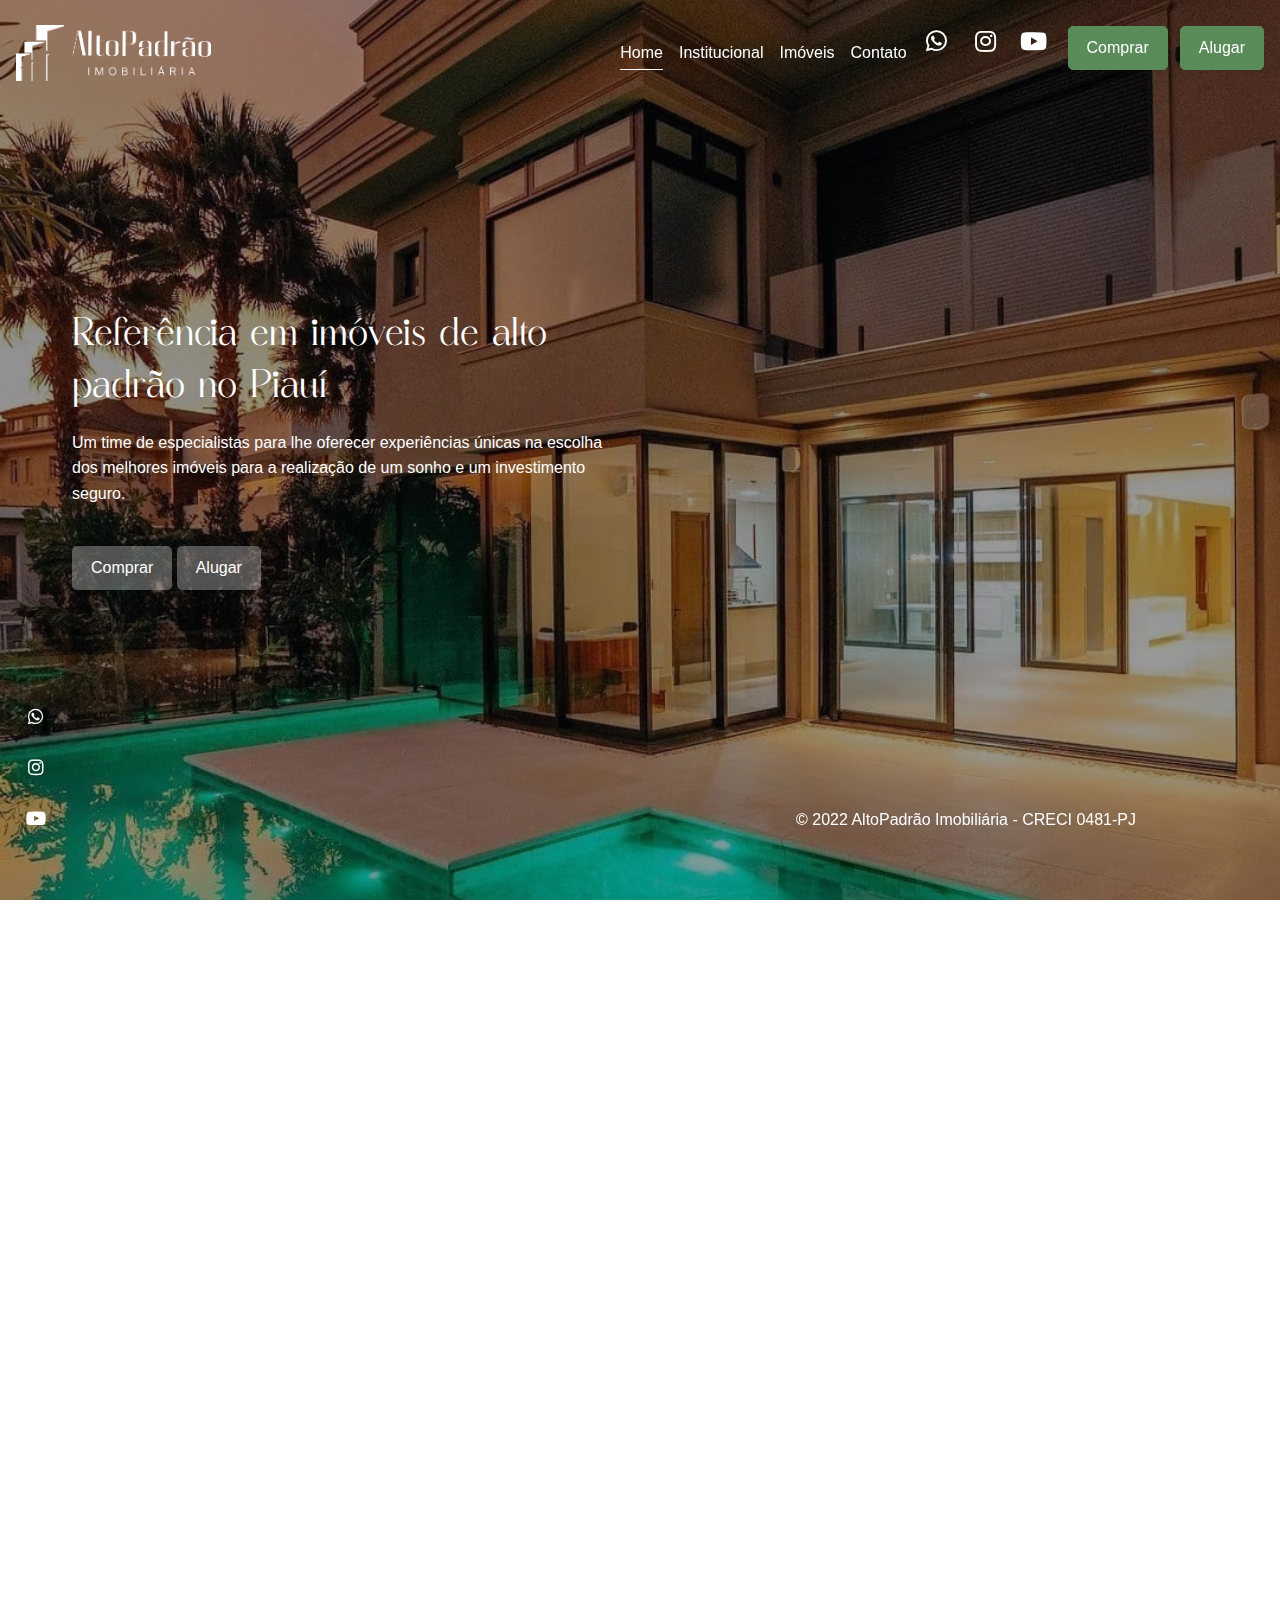
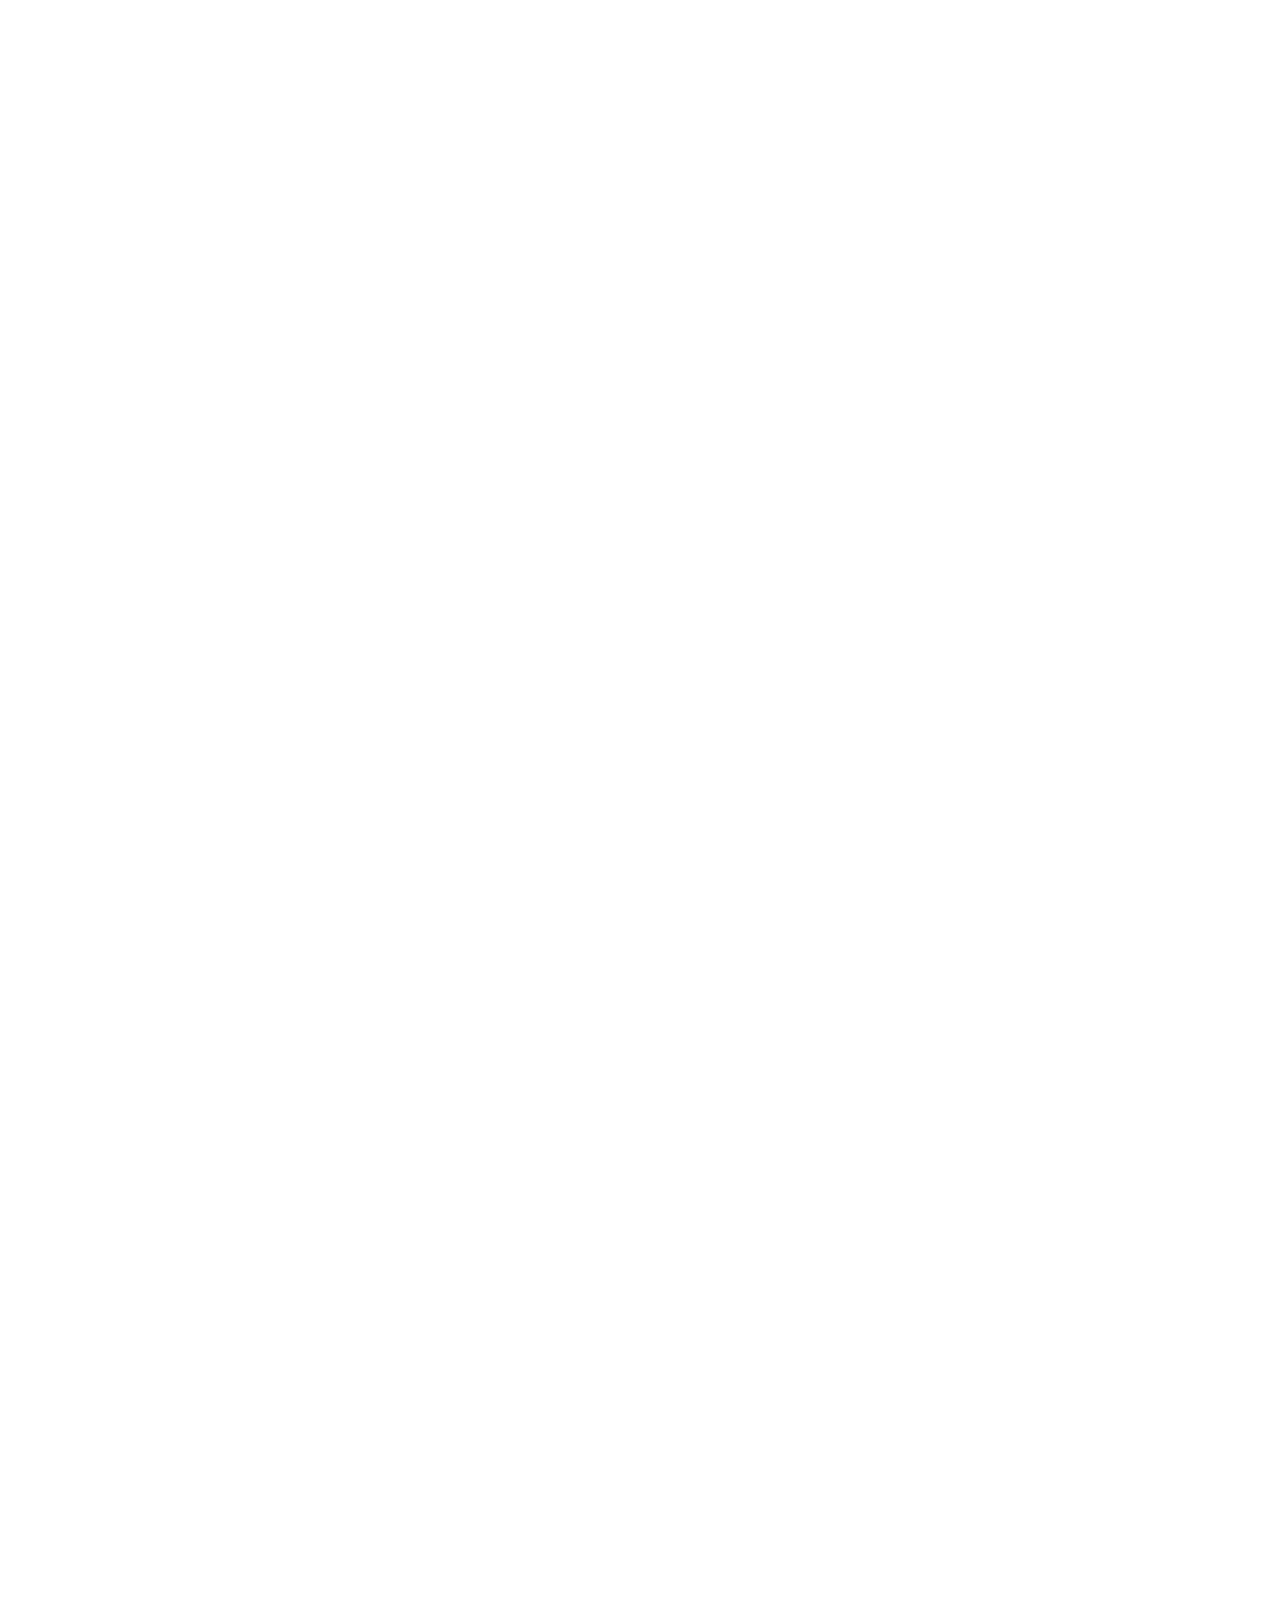
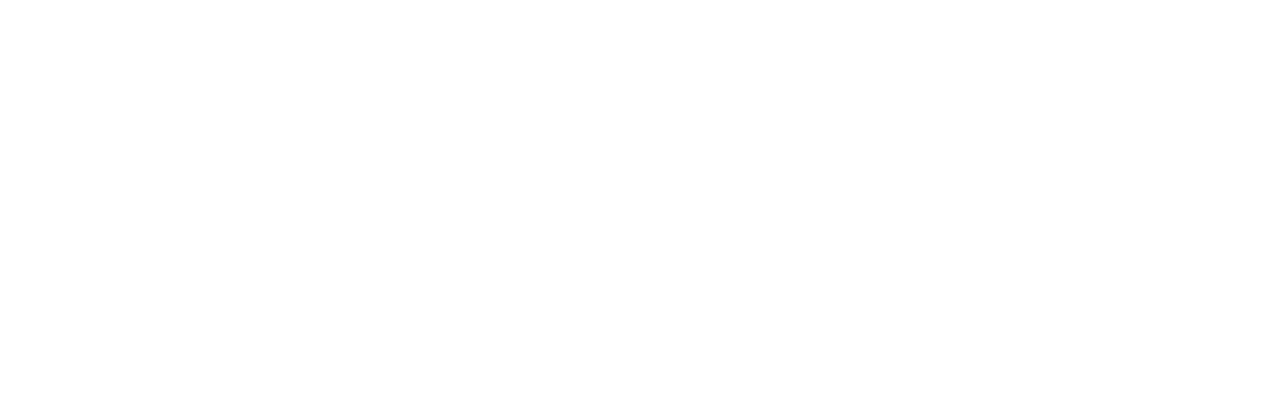
==== index.html @ eb651b67 "Carrousel not fixed yet" ====
<!DOCTYPE html>
<html lang="en-US" class="no-js">
   <head>
      <!-- Title -->
      <title>AltoPadrão Imobiliária</title>
      <link rel="icon" type="image/x-icon" href="assets/images/favicon.png">
      <!-- Required Meta Tags -->
      <meta charset="utf-8">
      <meta name="viewport" content="width=device-width, initial-scale=1, shrink-to-fit=no">
      <meta name="description" content="Bootstrap HTML template and UI kit by Erilisdesign">
      <!-- Libs CSS -->
      <link rel="stylesheet" href="assets/vendor/fullPage.js/dist/jquery.fullpage.min.css" type="text/css">
      <link rel="stylesheet" href="assets/vendor/slick/slick.min.css" type="text/css">
      <link rel="stylesheet" href="assets/vendor/vegas/vegas.min.css" type="text/css">
      <link rel="stylesheet" href="assets/vendor/magnific-popup/dist/magnific-popup.min.css" type="text/css">
      <link rel="stylesheet" href="assets/vendor/animate.css/animate.min.css" type="text/css">
      <link rel="stylesheet" href="assets/vendor/font-awesome/css/all.min.css" type="text/css">
      <link rel="stylesheet" href="assets/vendor/themify-icons/css/themify-icons.css" type="text/css">
      <!-- Fonts -->
      <link rel="stylesheet" href="https://fonts.googleapis.com/css?family=Open+Sans:400,700%7CMontserrat:200,300,400,500,700&amp;display=swap">
      <!-- Theme CSS -->
      <link rel="stylesheet" href="assets/css/theme.css">
      <script src="https://www.googleoptimize.com/optimize.js?id=OPT_CONTAINER_ID"></script>
      <style>
        * {box-sizing: border-box}
        .Slides1, .Slides2, .Slides3, .Slides4, .Slides11 {display: block}
        img {vertical-align: middle;}

        /* Slideshow container */
        .slideshow-container {
          max-width: 1000px;
          position: relative;
          margin: auto;
        }

        /* Next & previous buttons */
        .prev, .next {
          cursor: pointer;
          position: absolute;
          top: 50%;
          width: auto;
          padding: 16px;
          margin-top: -22px;
          color: white;
          font-weight: bold;
          font-size: 18px;
          transition: 0.6s ease;
          border-radius: 0 3px 3px 0;
        }

        /* Position the "next button" to the right */
        .next {
          right: 0;
          border-radius: 3px 0 0 3px;
        }

        /* On hover, add a grey background color */
        .prev:hover, .next:hover {
          background-color: #f1f1f1;
          color: black;
        }
      </style>
   </head>
   <!-- Google tag (gtag.js) -->
   <script async src="https://www.googletagmanager.com/gtag/js?id=G-DEL2Y0SQRD"></script>
   <script>
      window.dataLayer = window.dataLayer || [];
      function gtag(){dataLayer.push(arguments);}
      gtag('js', new Date());

      gtag('config', 'G-DEL2Y0SQRD');
   </script>
   <body class="layout-wide">
      <!-- Loader -->
      <div class="loader bg-dark">
         <div class="spinner-grow text-primary" role="status">
            <span class="sr-only">Carregando...</span>
         </div>
      </div>
      <div id="top"></div>
      <!-- Site navigation -->
      <nav class="site-navbar site-navbar-transparent navbar navbar-expand-lg navbar-dark fixed-top bg-navbar shadow-light p-lg-4" data-navbar-base="navbar-dark" data-navbar-toggled="navbar-light" data-navbar-scrolled="navbar-light">
         <!-- Brand -->
         <a class="navbar-brand" href="#">
         <img src="assets/images/logo.png" class="navbar-brand-img" alt="">
         </a>
         <!-- Toggler -->
         <button class="navbar-toggler-alternative" type="button" data-toggle="collapse" data-target="#navbarCollapse" aria-controls="navbarCollapse" aria-expanded="false" aria-label="Toggle navigation">
         <span class="navbar-toggler-alternative-icon"></span>
         </button>
         <!-- Collapse -->
         <div class="collapse navbar-collapse" id="navbarCollapse">
            <!-- Navigation -->
            <ul class="navbar-nav ml-auto" id="navigation">
               <li class="nav-item" data-menuanchor="home">
                  <a class="nav-link" href="#home">Home</a>
               </li>
               <li class="nav-item" data-menuanchor="institucional">
                  <a class="nav-link" href="#institucional">Institucional</a>
               </li>
               <!--<li class="nav-item">
                  <a class="nav-link" href="https://www.altopadraoimoveisthe.com.br/imoveis/a-venda">Comprar</a>
                  </li>
                  <li class="nav-item">
                  <a class="nav-link" href="https://www.altopadraoimoveisthe.com.br/imoveis/alugar">Alugar</a>
                  </li>
                  <li class="nav-item" data-menuanchor="what-we-do">
                  <a class="nav-link" href="#what-we-do">O que fazemos</a>
                  </li>
                  <li class="nav-item" data-menuanchor="our-solutions">
                  <a class="nav-link" href="#our-solutions">Our solutions</a>
                  </li>-->
               <li class="nav-item" data-menuanchor="imoveis">
                  <a class="nav-link" href="#imoveis">Imóveis</a>
               </li>
               <li class="nav-item" data-menuanchor="contato">
                  <a class="nav-link" href="#contato">Contato</a>
               </li>
               <!--<li class="nav-item">
                  <a class="nav-link" href="https://altopadraoimoveis.netlify.app/company">AltoPadrão Company</a>
                  </li>-->
            </ul>
            <ul class="list-inline mb-5">
               <li class="list-inline-item mx-0">
                  <a class="btn btn-icon btn-text-secondary text-gray-400" href="https://api.whatsapp.com/send?phone=5586994141738&text=Ol%C3%A1,%20gostaria%20de%20mais%20informa%C3%A7%C3%B5es!" tabindex="0">
                  <i class="fab fa-whatsapp btn-icon-inner"></i>
                  </a>
               </li>
               <li class="list-inline-item mx-0">
                  <a class="btn btn-icon btn-text-secondary text-gray-400" href="https://www.instagram.com/altopadraoimoveisthe" tabindex="0">
                  <i class="fab fa-instagram btn-icon-inner"></i>
                  </a>
               </li>
               <li class="list-inline-item mx-0">
                  <a class="btn btn-icon btn-text-secondary text-gray-400" href="https://www.youtube.com/channel/UC95lBvOgPFYydzt_KqJzFgw/videos?view_as=subscriber" tabindex="0">
                  <i class="fab fa-youtube btn-icon-inner"></i>
                  </a>
               </li>
            </ul>
            <!-- Button -->
            <a class="btn btn-primary d-block d-lg-inline-block ml-lg-3" href="https://www.altopadraoimoveisthe.com.br/imoveis/a-venda" target="_blank" rel="noopener" style="margin-bottom: 10px;">Comprar</a>
            <a class="btn btn-primary d-block d-lg-inline-block ml-lg-3" href="https://www.altopadraoimoveisthe.com.br/imoveis/alugar" target="_blank" rel="noopener" style="margin-bottom: 10px;">Alugar</a>
         </div>
      </nav>
      <!-- Back To Top Button -->
      <a href="#top" class="backtotop">
      <span>Voltar para o topo</span>
      <i class="fas fa-angle-up"></i>
      </a>
      <!-- Scroll progress -->
      <div class="scroll-progress">
         <div class="sp-left">
            <div class="sp-inner"></div>
            <div class="sp-inner progress"></div>
         </div>
         <div class="sp-right">
            <div class="sp-inner"></div>
            <div class="sp-inner progress"></div>
         </div>
      </div>
      <!-- Fullpage content -->
      <div class="ln-fullpage" data-navigation="true">
         <!-- Section - Home -->
         <section class="ln-section d-flex min-vh-100" data-anchor="home" data-tooltip="Home" data-overlay-color="#00050e" data-overlay-opacity="50">
            <div class="overlay overlay-advanced">
               <div class="overlay-inner bg-image-holder bg-cover">
                  <img src="assets/images/image-8.jpeg" alt="background">
               </div>
               <div class="overlay-inner bg-dark opacity-40"></div>
            </div>
            <div class="container align-self-center text-white">
               <div class="row">
                  <div class="col-12 col-lg-9 col-xl-6">
                     <h1 class="mb-4 animated" data-animation="fadeInUp">Referência em imóveis de alto padrão no Piauí</h1>
                     <p class="mb-7 animated" data-animation="fadeInUp" data-animation-delay="200">Um time de especialistas para lhe oferecer experiências únicas na escolha dos melhores imóveis para a realização de um sonho e um investimento seguro.</p>
                     <a href="https://www.altopadraoimoveisthe.com.br/imoveis/a-venda">
                     <button type="button" class="btn btn-soft-white scrollto animated" data-animation="fadeInUp" data-animation-delay="600" data-toggle="modal" data-target="https://www.altopadraoimoveisthe.com.br/imoveis/a-venda">
                     Comprar
                     </button>
                     </a>
                     <a href="https://www.altopadraoimoveisthe.com.br/imoveis/alugar">
                     <button type="button" class="btn btn-soft-white scrollto animated" data-animation="fadeInUp" data-animation-delay="600" data-toggle="modal" data-target="https://www.altopadraoimoveisthe.com.br/imoveis/alugar">
                     Alugar
                     </button>
                     </a>
                  </div>
               </div>
            </div>
         </section>
         <!-- Section - Our mission -->
         <section class="ln-section d-xl-flex" data-anchor="institucional" data-tooltip="Our mission" data-overlay-color="#00050e" data-overlay-opacity="90">
            <div class="overlay overlay-advanced">
               <div class="overlay-inner bg-image-holder bg-cover">
                  <img src="assets/images/image-1.webp" alt="background">
               </div>
               <div class="overlay-inner bg-dark opacity-30"></div>
            </div>
            <div class="container align-self-xl-center text-white">
               <div class="row">
                  <div class="col-12 col-xl-6">
                     <h2 class="mb-4 animated" data-animation="fadeInUp" data-animation-delay="150">Sobre nós</h2>
                     <p class="animated" data-animation="fadeInUp" data-animation-delay="150">A história da AltoPadrão Imobiliária começou com a especialista em imóveis, Janete Marques, quando decidiu vir a Teresina em 2011, no intuito de trabalhar com Administração de empresas. Porém foi na corretagem que ela descobriu sua verdadeira paixão, realizar sonhos de morar com elegância. Começou a trabalhar com vendas de imóveis e graduou-se na área. A dedicação e amor pela profissão a fez ganhar diversas vezes o prêmio número 1 do ano em seu trabalho.<br><br>
                        Nesse sonho de empreender, buscamos melhor flexibilidade de descontos ao nosso cliente levando muita transparência do começo ao fim, em todo processo na aquisição do imóvel. Nosso atendimento não é feito por uma equipe comprometida em levar o melhor atendimento ao cliente, oferecendo respeito, atenção e credibilidade.<br><br>
                        Janete capacitou-se dia a após dia para realizar o sonho de abrir a própria empresa. Com isso foi buscar conhecimento e inovação em São Paulo, Curitiba e Rio Grande do Sul, trazendo credibilidade e transparência ao seu trabalho. Dessa forma nasceu a AltoPadrão Imobiliária. Especializada em venda, compra e locação dos melhores empreendimentos de alto padrão no Piauí. <br>
                     </p>
                  </div>
               </div>
            </div>
         </section>
         <!-- Section - What we do -->
         <!--<section class="ln-section d-xl-flex" data-anchor="what-we-do" data-tooltip="What we do" data-overlay-color="#2d5aec" data-overlay-opacity="90">
            <div class="overlay overlay-advanced">
              <div class="overlay-inner bg-image-holder bg-cover">
                <img src="assets/images/image-2.jpeg" alt="background">
              </div>
              <div class="overlay-inner bg-dark opacity-50"></div>
            </div>
            <div class="container align-self-xl-center text-white">

              <div class="row">
                <div class="col-12 col-xl-5 mb-8 mb-xl-0">
                  <h2 class="animated mb-4" data-animation="fadeInUp">Nossos serviços</h2>
                  <p class="animated" data-animation="fadeInUp" data-animation-delay="150"><span>Entre em contato com os nossos corretores pelo telefone (86) 99414-1738, ou nos faça uma visita: Av. Lindolfo Monteiro, 1210, Bairro de Fátima.</span></p>
                </div>
                <div class="col-12 col-xl-6 offset-xl-1">
                  <div class="row">

                    <div class="col-md-6 col-sm-6 mb-8 animated" data-animation="fadeInUp">
                      <div class="icon-7x mb-4">
                        <i class="ti-timer"></i>
                      </div>
                      <h3 class="h4 mb-0">Exemplo 1</h3>
                    </div>

                    <div class="col-md-6 col-sm-6 mb-8 animated" data-animation="fadeInUp" data-animation-delay="150">
                      <div class="icon-7x mb-4">
                        <i class="ti-brush-alt"></i>
                      </div>
                      <h3 class="h4 mb-0">Exemplo 2</h3>
                    </div>

                    <div class="col-md-6 col-sm-6 mb-8 animated" data-animation="fadeInUp" data-animation-delay="300">
                      <div class="icon-7x mb-4">
                        <i class="ti-book"></i>
                      </div>
                      <h3 class="h4 mb-0">Exemplo 3</h3>
                    </div>

                    <div class="col-md-6 col-sm-6 mb-8 animated" data-animation="fadeInUp" data-animation-delay="450">
                      <div class="icon-7x mb-4">
                        <i class="ti-layers"></i>
                      </div>
                      <h3 class="h4 mb-0">Exemplo 4</h3>
                    </div>

                    <div class="col-md-6 col-sm-6 mb-8 mb-sm-0 animated" data-animation="fadeInUp" data-animation-delay="600">
                      <div class="icon-7x mb-4">
                        <i class="ti-settings"></i>
                      </div>
                      <h3 class="h4 mb-0">Exemplo 5</h3>
                    </div>

                    <div class="col-md-6 col-sm-6 animated" data-animation="fadeInUp" data-animation-delay="750">
                      <div class="icon-7x mb-4">
                        <i class="ti-headphone-alt"></i>
                      </div>
                      <h3 class="h4 mb-0">Exemplo 6</h3>
                    </div>

                  </div>
                </div>
              </div>

            </div>
            </section>

            <section class="ln-section d-xl-flex" data-anchor="our-solutions" data-tooltip="Our solutions" data-overlay-color="#00050e" data-overlay-opacity="90">
            <div class="overlay overlay-advanced">
              <div class="overlay-inner bg-image-holder bg-cover">
                <img src="assets/images/image-3.jpg" alt="background">
              </div>
              <div class="overlay-inner bg-dark opacity-50"></div>
            </div>
            <div class="container align-self-xl-center text-white">
              <div class="row mb-8">
                <div class="col-12 col-xl-6">
                  <h2 class="mb-4 animated" data-animation="fadeInUp">A complete marketing solution</h2>
                  <p class="animated" data-animation="fadeInUp" data-animation-delay="150">Mauris ut sem elementum, tristique velit sed, volutpat mauris. Ut interdum nibh sit amet imperdiet condimentum. Nulla sed tellus placerat, vehicula risus ac, sollicitudin quam. Quisque pharetra porta libero, a sagittis nisl tristique non.</p>
                </div>
              </div>
              <div class="row">

                <div class="col-12 col-lg-6 mb-8 animated" data-animation="fadeInUp" data-animation-delay="150">
                  <h4>We are</h4>
                  <p class="mb-0">Quisque ultrices non velit sit amet consectetur. Cras turpis dolor, facilisis a nibh non, ullamcorper facilisis mauris. Nulla rutrum arcu sed ligula malesuada, quis condimentum eros sollicitudin. Morbi eget lorem turpis. Maecenas id metus sapien. Aliquam et est turpis. Sed sit amet dui vel sapien sagittis pellentesque nec id sem.</p>
                </div>

                <div class="col-12 col-lg-6 mb-8 animated" data-animation="fadeInUp" data-animation-delay="300">
                  <h4>We practice</h4>
                  <p class="mb-0">Quisque ultrices non velit sit amet consectetur. Cras turpis dolor, facilisis a nibh non, ullamcorper facilisis mauris. Nulla rutrum arcu sed ligula malesuada, quis condimentum eros sollicitudin. Morbi eget lorem turpis. Maecenas id metus sapien. Aliquam et est turpis. Sed sit amet dui vel sapien sagittis pellentesque nec id sem.</p>
                </div>

                <div class="col-12 col-lg-6 mb-8 mb-lg-0 animated" data-animation="fadeInUp" data-animation-delay="450">
                  <h4>We deliver</h4>
                  <p class="mb-0">Quisque ultrices non velit sit amet consectetur. Cras turpis dolor, facilisis a nibh non, ullamcorper facilisis mauris. Nulla rutrum arcu sed ligula malesuada, quis condimentum eros sollicitudin. Morbi eget lorem turpis. Maecenas id metus sapien. Aliquam et est turpis. Sed sit amet dui vel sapien sagittis pellentesque nec id sem.</p>
                </div>

                <div class="col-12 col-lg-6 animated" data-animation="fadeInUp" data-animation-delay="600">
                  <h4>We create and innovate</h4>
                  <p class="mb-0">Quisque ultrices non velit sit amet consectetur. Cras turpis dolor, facilisis a nibh non, ullamcorper facilisis mauris. Nulla rutrum arcu sed ligula malesuada, quis condimentum eros sollicitudin. Morbi eget lorem turpis. Maecenas id metus sapien. Aliquam et est turpis. Sed sit amet dui vel sapien sagittis pellentesque nec id sem.</p>
                </div>

              </div>
            </div>
            </section>-->
         <!-- Section - Imóveis -->
         <section class="ln-section d-xl-flex" data-anchor="imoveis" data-tooltip="Imóveis" data-overlay-color="#00050e" data-overlay-opacity="80">
            <div class="overlay overlay-advanced">
               <div class="overlay-inner bg-image-holder bg-cover">
                  <img src="assets/images/imoveis.jpg" alt="background">
               </div>
               <div class="overlay-inner bg-dark opacity-40"></div>
            </div>
            <div class="container align-self-xl-center text-white">
               <div class="row mb-8">
                  <div class="col-12 col-xl-6">
                     <h2 class="mb-4 animated" data-animation="fadeInUp">Nossos imóveis</h2>
                     <p class="animated" data-animation="fadeInUp" data-animation-delay="150">O mercado imobiliário é um segmento vibrante e muito dinâmico, todos os dias você encontra novos cenários, tendências e novas oportunidades de negócios.</p>
                  </div>
               </div>
               <div class="slider dots-light animated" data-animation="fadeInUp" data-animation-delay="300" data-slick='{"dots": true}'>
                  <div>
                     <div class="portfolio-item mb-8">
                        <div class="row flex-lg-row-reverse">
                           <div class="col-12 col-lg-7 mb-4 mb-lg-0">
                              <div class="item-media">
                                 <div class="media-container">
                                    <!-- Slideshow container -->
                                    <div class="slideshow-container">
                                       <div class="Slides1">
                                          <a href="assets/images/portfolio/AMALFI/1.jpeg" class="mfp-image">
                                          <img src="assets/images/portfolio/AMALFI/1.jpeg" style="width:100%;"></a>
                                       </div>
                                       <div class="Slides1">
                                          <a href="assets/images/portfolio/AMALFI/2.jpeg" class="mfp-image">
                                          <img src="assets/images/portfolio/AMALFI/2.jpeg" style="width:100%;"></a>
                                       </div>
                                       <div class="Slides1">
                                          <a href="assets/images/portfolio/AMALFI/3.jpeg" class="mfp-image">
                                          <img src="assets/images/portfolio/AMALFI/3.jpeg" style="width:100%;"></a>
                                       </div>
                                       <div class="Slides1">
                                          <a href="assets/images/portfolio/AMALFI/4.jpeg" class="mfp-image">
                                          <img src="assets/images/portfolio/AMALFI/4.jpeg" style="width:100%;"></a>
                                       </div>
                                       <a class="prev" onclick="plusSlides(-1, 0)">&#10094;</a>
                                       <a class="next" onclick="plusSlides(1, 1)">&#10095;</a>
                                    </div>
                                    <!--<div class="bg-image-holder bg-cover">
                                       <img src="assets/images/portfolio/AMALFI.webp" alt="">
                                       </div>-->
                                 </div>
                              </div>
                           </div>
                           <div class="col-12 col-lg-5">
                              <div class="pt-lg-8">
                                 <div class="divider divider-alt bg-white mt-0 mb-8 d-none d-lg-block"></div>
                                 <h4 class="h3">Amalfi</h4>
                                 <p class="text-italic">Com localização estratégica no mais importante corredor residencial e comercial Teresinense,
                                    de fácil acesso a bancos, shoppings, restaurantes, churrascarias, faculdades e clínicas,
                                    é uma excelente opção para morar com conforto e praticidade. E o melhor: Ao lado do Shopping Riverside.
                                    São duas opções de plantas: 107m² e 127m², 3 suítes, 2 ou 3 vagas de garagem.
                                 </p>
                              </div>
                           </div>
                        </div>
                     </div>
                  </div>
                  <div>
                     <div class="portfolio-item mb-8">
                        <div class="row">
                           <div class="col-12 col-lg-7 mb-4 mb-lg-0">
                              <div class="item-media">
                                 <div class="media-container">
                                    <!-- Slideshow container -->
                                    <div class="slideshow-container">
                                       <div class="Slides2">
                                          <a href="assets/images/portfolio/Alphaville/1.jpg" class="mfp-image">
                                          <img src="assets/images/portfolio/Alphaville/1.jpg" style="width:100%;"></a>
                                       </div>
                                       <div class="Slides2">
                                          <a href="assets/images/portfolio/Alphaville/2.jpg" class="mfp-image">
                                          <img src="assets/images/portfolio/Alphaville/2.jpg" style="width:100%;"></a>
                                       </div>
                                       <a class="prev" onclick="plusSlides(-1, 1)">&#10094;</a>
                                       <a class="next" onclick="plusSlides(1, 1)">&#10095;</a>
                                    </div>
                                    <!--<div class="bg-image-holder bg-cover">
                                       <img src="assets/images/portfolio/Alphaville.webp" alt="">
                                       </div>-->
                                 </div>
                              </div>
                           </div>
                           <div class="col-12 col-lg-5">
                              <div class="pt-lg-8">
                                 <div class="divider divider-alt bg-white mt-0 mb-8 d-none d-lg-block"></div>
                                 <h4 class="h3">Alphaville</h4>
                                 <p class="text-italic">O Alphaville se tornou não apenas uma qualidade de vida, mas um estilo de vida.
                                    Com quase 80.000 m² de áreas verdes, este projeto tem tudo o que você precisa para viver do
                                    jeito que sempre sonhou: padrão de qualidade Alphaville Urbanismo, contato com a natureza e o melhor,
                                    respeito pela cultura e vegetação local.
                                 </p>
                              </div>
                           </div>
                        </div>
                     </div>
                  </div>
                  <div>
                     <div class="portfolio-item mb-8">
                        <div class="row flex-lg-row-reverse">
                           <div class="col-12 col-lg-7 mb-4 mb-lg-0">
                              <div class="item-media">
                                 <div class="media-container">
                                    <!-- Slideshow container -->
                                    <div class="slideshow-container">
                                       <div class="Slides3">
                                          <a href="assets/images/portfolio/Pallace/1.jpg" class="mfp-image">
                                          <img src="assets/images/portfolio/Pallace/1.jpg" style="width:100%;"></a>
                                       </div>
                                       <div class="Slides3">
                                          <a href="assets/images/portfolio/Pallace/2.jpg" class="mfp-image">
                                          <img src="assets/images/portfolio/Pallace/2.jpg" style="width:100%;"></a>
                                       </div>
                                       <div class="Slides3">
                                          <a href="assets/images/portfolio/Pallace/3.jpg" class="mfp-image">
                                          <img src="assets/images/portfolio/Pallace/3.jpg" style="width:100%;"></a>
                                       </div>
                                       <div class="Slides3">
                                          <a href="assets/images/portfolio/Pallace/4.jpg" class="mfp-image">
                                          <img src="assets/images/portfolio/Pallace/4.jpg" style="width:100%;"></a>
                                       </div>
                                       <div class="Slides3">
                                          <a href="assets/images/portfolio/Pallace/5.jpg" class="mfp-image">
                                          <img src="assets/images/portfolio/Pallace/5.jpg" style="width:100%;"></a>
                                       </div>
                                       <a class="prev" onclick="plusSlides(-1, 0)">&#10094;</a>
                                       <a class="next" onclick="plusSlides(1, 1)">&#10095;</a>
                                    </div>
                                    <!--<div class="bg-image-holder bg-cover">
                                       <img src="assets/images/portfolio/Pallace.webp" alt="">
                                       </div>-->
                                 </div>
                              </div>
                           </div>
                           <div class="col-12 col-lg-5 d-lg-flex justify-content-lg-end text-lg-right">
                              <div class="pt-lg-8">
                                 <div class="divider divider-alt bg-white mt-0 mb-8 ml-auto mr-0 d-none d-lg-block"></div>
                                 <h4 class="h3">The Pallace</h4>
                                 <p class="text-italic">Um projeto exclusivo, localizado em um dos melhores bairros de Teresina,
                                    para um público exigente aos detalhes. Com 225m² a 377m²; 4 suítes; 4 a 5 vagas. Diferenciais:
                                    Piso e paredes em porcelanato. Varanda Gourmet com ponto elétrico e ponto de gás.
                                    Tomada para carro elétrico. Iluminação 100% de LED. Placas fotovoltaicas para geração da energia.
                                    Guarda corpo das varandas em materiais nobres. Piscina isolada.
                                 </p>
                              </div>
                           </div>
                        </div>
                     </div>
                  </div>
                  <div>
                     <div class="portfolio-item mb-8">
                        <div class="row">
                           <div class="col-12 col-lg-7 mb-4 mb-lg-0">
                              <div class="item-media">
                                 <div class="media-container">
                                    <!-- Slideshow container -->
                                    <div class="slideshow-container">
                                       <div class="Slides4">
                                          <a href="assets/images/portfolio/LaMadeleine/1.jpg" class="mfp-image">
                                          <img src="assets/images/portfolio/LaMadeleine/1.jpg" style="width:100%;"></a>
                                       </div>
                                       <div class="Slides4">
                                          <a href="assets/images/portfolio/LaMadeleine/2.jpg" class="mfp-image">
                                          <img src="assets/images/portfolio/LaMadeleine/2.jpg" style="width:100%;"></a>
                                       </div>
                                       <div class="Slides4">
                                          <a href="assets/images/portfolio/LaMadeleine/3.jpg" class="mfp-image">
                                          <img src="assets/images/portfolio/LaMadeleine/3.jpg" style="width:100%;"></a>
                                       </div>
                                       <div class="Slides4">
                                          <a href="assets/images/portfolio/LaMadeleine/4.jpg" class="mfp-image">
                                          <img src="assets/images/portfolio/LaMadeleine/4.jpg" style="width:100%;"></a>
                                       </div>
                                       <div class="Slides4">
                                          <a href="assets/images/portfolio/LaMadeleine/5.jpg" class="mfp-image">
                                          <img src="assets/images/portfolio/LaMadeleine/5.jpg" style="width:100%;"></a>
                                       </div>
                                       <a class="prev" onclick="plusSlides(-1, 1)">&#10094;</a>
                                       <a class="next" onclick="plusSlides(1, 1)">&#10095;</a>
                                    </div>
                                    <!--<div class="bg-image-holder bg-cover">
                                       <img src="assets/images/portfolio/LaMadeleine.webp" alt="">
                                       </div>-->
                                 </div>
                              </div>
                           </div>
                           <div class="col-12 col-lg-5">
                              <div class="pt-lg-8">
                                 <div class="divider divider-alt bg-white mt-0 mb-8 d-none d-lg-block"></div>
                                 <h4 class="h3">La Madeleine</h4>
                                 <p class="text-italic">Localizado em uma região privilegiada da cidade de Teresina, próximo aos principais restaurantes e comércios da região
                                    e com fácil acesso à Avenida Dom Severino e Avenida Ininga. Com arquitetura personalizada, e todo um charme europeu,
                                    o paisagismo ficou por conta de Benedito Abbud, um dos melhores do país.
                                    Planta de 136m², distribuída de uma forma bem aconchegante e ampla. São 4 quartos, sendo 3 suítes.
                                 </p>
                              </div>
                           </div>
                        </div>
                     </div>
                  </div>
                  <!--<div>
                     <div class="portfolio-item mb-8">
                        <div class="row flex-lg-row-reverse">
                           <div class="col-12 col-lg-7 mb-4 mb-lg-0">
                              <div class="item-media">
                                 <div class="media-container">
                                    <div class="slideshow-container">
                                       <div class="Slides5">
                                          <a href="assets/images/portfolio/AldebaranVille/1.jpg" class="mfp-image">
                                          <img src="assets/images/portfolio/AldebaranVille/1.jpg" style="width:100%;"></a>
                                       </div>
                                       <div class="Slides5">
                                          <a href="assets/images/portfolio/AldebaranVille/2.jpg" class="mfp-image">
                                          <img src="assets/images/portfolio/AldebaranVille/2.jpg" style="width:100%;"></a>
                                       </div>
                                       <div class="Slides5">
                                          <a href="assets/images/portfolio/AldebaranVille/3.jpg" class="mfp-image">
                                          <img src="assets/images/portfolio/AldebaranVille/3.jpg" style="width:100%;"></a>
                                       </div>
                                       <div class="Slides5">
                                          <a href="assets/images/portfolio/AldebaranVille/4.jpg" class="mfp-image">
                                          <img src="assets/images/portfolio/AldebaranVille/4.jpg" style="width:100%;"></a>
                                       </div>
                                       <a class="prev" onclick="plusSlides(-1, 4)">&#10094;</a>
                                       <a class="next" onclick="plusSlides(1, 4)">&#10095;</a>
                                    </div>
                                 </div>
                              </div>
                           </div>
                           <div class="col-12 col-lg-5 d-lg-flex justify-content-lg-end text-lg-right">
                              <div class="pt-lg-8">
                                 <div class="divider divider-alt bg-white mt-0 mb-8 ml-auto mr-0 d-none d-lg-block"></div>
                                 <h4 class="h3">Aldebaran Ville</h4>
                                 <p class="text-italic">Um dos melhores de Teresina, com arquiteturas variadas,
                                    condomínio aconchegante, grandes lagos, e praças, que têm toda a estrutura para fazer aquele piquenique com
                                    sua família nos finais de semana. Opção de casa linear à venda, com planta confortável, acabamentos
                                    de primeira linha, espaços amplos e uma área de gourmet generosa.
                                 </p>
                              </div>
                           </div>
                        </div>
                     </div>
                  </div>
                  <div>
                     <div class="portfolio-item mb-8">
                        <div class="row">
                           <div class="col-12 col-lg-7 mb-4 mb-lg-0">
                              <div class="item-media">
                                 <div class="media-container">
                                    <div class="slideshow-container">
                                       <div class="Slides6">
                                          <a href="assets/images/portfolio/TerraDosPas/TerraDosPas.webp" class="mfp-image">
                                          <img src="assets/images/portfolio/TerraDosPas/TerraDosPas.webp" style="width:100%;"></a>
                                       </div>
                                       <div class="Slides6">
                                          <a href="assets/images/portfolio/TerraDosPas/TerraDosPas.webp" class="mfp-image">
                                          <img src="assets/images/portfolio/TerraDosPas/TerraDosPas.webp" style="width:100%;"></a>
                                       </div>
                                       <div class="Slides6">
                                          <a href="assets/images/portfolio/TerraDosPas/TerraDosPas.webp" class="mfp-image">
                                          <img src="assets/images/portfolio/TerraDosPas/TerraDosPas.webp" style="width:100%;"></a>
                                       </div>
                                       <div class="Slides6">
                                          <a href="assets/images/portfolio/TerraDosPas/TerraDosPas.webp" class="mfp-image">
                                          <img src="assets/images/portfolio/TerraDosPas/TerraDosPas.webp" style="width:100%;"></a>
                                       </div>
                                       <a class="prev" onclick="plusSlides(-1, 1)">&#10094;</a>
                                       <a class="next" onclick="plusSlides(1, 1)">&#10095;</a>
                                    </div>
                                 </div>
                              </div>
                           </div>
                           <div class="col-12 col-lg-5 d-lg-flex justify-content-lg-end text-lg-right">
                              <div class="pt-lg-8">
                                 <div class="divider divider-alt bg-white mt-0 mb-8 ml-auto mr-0 d-none d-lg-block"></div>
                                 <h4 class="h3">Terra dos Pássaros</h4>
                                 <p class="text-italic">Um dos cinco maiores condomínios de luxo de Teresina. O Terra dos Pássaros é um condomínio de casas com uma
                                    estrutura arrojada e ecologicamente sustentável. A estrutura mescla o melhor do lazer com o máximo de
                                    segurança, com guarita para controle de acesso.
                                 </p>
                              </div>
                           </div>
                        </div>
                     </div>
                  </div>
                  <div>
                     <div class="portfolio-item mb-8">
                        <div class="row flex-lg-row-reverse">
                           <div class="col-12 col-lg-7 mb-4 mb-lg-0">
                              <div class="item-media">
                                 <div class="media-container">
                                    <div class="slideshow-container">
                                       <div class="Slides7">
                                          <a href="assets/images/portfolio/Giverny/1.jpg" class="mfp-image">
                                          <img src="assets/images/portfolio/Giverny/1.jpg" style="width:100%;"></a>
                                       </div>
                                       <div class="Slides7">
                                          <a href="assets/images/portfolio/Giverny/2.jpg" class="mfp-image">
                                          <img src="assets/images/portfolio/Giverny/2.jpg" style="width:100%;"></a>
                                       </div>
                                       <div class="Slides7">
                                          <a href="assets/images/portfolio/Giverny/3.jpg" class="mfp-image">
                                          <img src="assets/images/portfolio/Giverny/3.jpg" style="width:100%;"></a>
                                       </div>
                                       <div class="Slides7">
                                          <a href="assets/images/portfolio/Giverny/4.jpg" class="mfp-image">
                                          <img src="assets/images/portfolio/Giverny/4.jpg" style="width:100%;"></a>
                                       </div>
                                       <div class="Slides7">
                                          <a href="assets/images/portfolio/Giverny/5.jpg" class="mfp-image">
                                          <img src="assets/images/portfolio/Giverny/5.jpg" style="width:100%;"></a>
                                       </div>
                                       <a class="prev" onclick="plusSlides(-1, 1)">&#10094;</a>
                                       <a class="next" onclick="plusSlides(1, 1)">&#10095;</a>
                                    </div>
                                 </div>
                              </div>
                           </div>
                           <div class="col-12 col-lg-5 d-lg-flex justify-content-lg-end text-lg-right">
                              <div class="pt-lg-8">
                                 <div class="divider divider-alt bg-white mt-0 mb-8 ml-auto mr-0 d-none d-lg-block"></div>
                                 <h4 class="h3">Giverny</h4>
                                 <p class="text-italic">O Giverny é um empreendimento de Alto Padrão localizado no coração da zona leste,
                                    o bairro Jóquei. Com apartamentos de 225m², dispondo de 4 suítes sendo um master, além de 3 vagas na garagem, varanda gourmet,
                                    03 elevadores, gerador para áreas comuns e
                                    guarita de segurança. Giverny é o empreendimento que une espaço, elegância e segurança.
                                 </p>
                              </div>
                           </div>
                        </div>
                     </div>
                  </div>
                  <div>
                     <div class="portfolio-item mb-8">
                        <div class="row">
                           <div class="col-12 col-lg-7 mb-4 mb-lg-0">
                              <div class="item-media">
                                 <div class="media-container">
                                    <div class="slideshow-container">
                                       <div class="Slides8">
                                          <a href="assets/images/portfolio/terras-a/terras-a.webp" class="mfp-image">
                                          <img src="assets/images/portfolio/terras-a/terras-a.webp" style="width:100%;"></a>
                                       </div>
                                       <div class="Slides8">
                                          <a href="assets/images/portfolio/terras-a/TerrasAlphaville.webp" class="mfp-image">
                                          <img src="assets/images/portfolio/terras-a/TerrasAlphaville.webp" style="width:100%;"></a>
                                       </div>
                                       <div class="Slides8">
                                          <a href="assets/images/portfolio/terras-a/terras-a.webp" class="mfp-image">
                                          <img src="assets/images/portfolio/terras-a/terras-a.webp" style="width:100%;"></a>
                                       </div>
                                       <div class="Slides8">
                                          <a href="assets/images/portfolio/terras-a/TerrasAlphaville.webp" class="mfp-image">
                                          <img src="assets/images/portfolio/terras-a/TerrasAlphaville.webp" style="width:100%;"></a>
                                       </div>
                                       <a class="prev" onclick="plusSlides(-1, 1)">&#10094;</a>
                                       <a class="next" onclick="plusSlides(1, 1)">&#10095;</a>
                                    </div>
                                 </div>
                              </div>
                           </div>
                           <div class="col-12 col-lg-5 d-lg-flex justify-content-lg-end text-lg-right">
                              <div class="pt-lg-8">
                                 <div class="divider divider-alt bg-white mt-0 mb-8 ml-auto mr-0 d-none d-lg-block"></div>
                                 <h4 class="h3">Terras Alphaville</h4>
                                 <p class="text-italic">Esporte e lazer recebem atenção especial em Terras Alphaville.
                                    A estrutura voltada aos momentos de descontração é pensada para se ajustar ao clima,
                                    às características da área e, principalmente, aos costumes e à cultura da região.
                                    Terras Alphaville Teresina tem um clube com 22.526,96 m², integrado ao belo cenário natural.
                                 </p>
                              </div>
                           </div>
                        </div>
                     </div>
                  </div>
                  <div>
                     <div class="portfolio-item mb-8">
                        <div class="row flex-lg-row-reverse">
                           <div class="col-12 col-lg-7 mb-4 mb-lg-0">
                              <div class="item-media">
                                 <div class="media-container">
                                    <div class="slideshow-container">
                                       <div class="Slides9">
                                          <a href="assets/images/portfolio/res-vilmary/1.jpg" class="mfp-image">
                                          <img src="assets/images/portfolio/res-vilmary/1.jpg" style="width:100%;"></a>
                                       </div>
                                       <div class="Slides9">
                                          <a href="assets/images/portfolio/res-vilmary/2.jpg" class="mfp-image">
                                          <img src="assets/images/portfolio/res-vilmary/2.jpg" style="width:100%;"></a>
                                       </div>
                                       <div class="Slides9">
                                          <a href="assets/images/portfolio/res-vilmary/3.jpg" class="mfp-image">
                                          <img src="assets/images/portfolio/res-vilmary/3.jpg" style="width:100%;"></a>
                                       </div>
                                       <div class="Slides9">
                                          <a href="assets/images/portfolio/res-vilmary/4.jpg" class="mfp-image">
                                          <img src="assets/images/portfolio/res-vilmary/4.jpg" style="width:100%;"></a>
                                       </div>
                                       <div class="Slides9">
                                          <a href="assets/images/portfolio/res-vilmary/5.jpg" class="mfp-image">
                                          <img src="assets/images/portfolio/res-vilmary/5.jpg" style="width:100%;"></a>
                                       </div>
                                       <a class="prev" onclick="plusSlides(-1, 1)">&#10094;</a>
                                       <a class="next" onclick="plusSlides(1, 1)">&#10095;</a>
                                    </div>
                                 </div>
                              </div>
                           </div>
                           <div class="col-12 col-lg-5 d-lg-flex justify-content-lg-end text-lg-right">
                              <div class="pt-lg-8">
                                 <div class="divider divider-alt bg-white mt-0 mb-8 ml-auto mr-0 d-none d-lg-block"></div>
                                 <h4 class="h3">Reserva Vilmary</h4>
                                 <p class="text-italic">Condomínio localizado entre as avenidas senador Arêa Leão e
                                    Avenida Vilmary, próximo a farmácias, supermercados, restaurantes, banco, escolas.
                                    Apartamento de 142m² com Sala de Estar/Jantar, Varanda, Área de Serviço, Dependência Completa,
                                    Circulação, Lavabo, 3 Suítes (1 Máster com Closet e 1 Suíte com Varanda) e 3 Vagas de Garagem.
                                    <br>Previsão de conclusão da obra: 12/2023
                                 </p>
                              </div>
                           </div>
                        </div>
                     </div>
                  </div>
                  <div>
                     <div class="portfolio-item mb-8">
                        <div class="row">
                           <div class="col-12 col-lg-7 mb-4 mb-lg-0">
                              <div class="item-media">
                                 <div class="media-container">
                                    <div class="slideshow-container">
                                       <div class="Slides10">
                                          <a href="assets/images/portfolio/alphavillePiaui/1.jpg" class="mfp-image">
                                          <img src="assets/images/portfolio/alphavillePiaui/1.jpg" style="width:100%;"></a>
                                       </div>
                                       <div class="Slides10">
                                          <a href="assets/images/portfolio/alphavillePiaui/2.jpg" class="mfp-image">
                                          <img src="assets/images/portfolio/alphavillePiaui/2.jpg" style="width:100%;"></a>
                                       </div>
                                       <div class="Slides10">
                                          <a href="assets/images/portfolio/alphavillePiaui/3.jpg" class="mfp-image">
                                          <img src="assets/images/portfolio/alphavillePiaui/3.jpg" style="width:100%;"></a>
                                       </div>
                                       <div class="Slides10">
                                          <a href="assets/images/portfolio/alphavillePiaui/4.jpg" class="mfp-image">
                                          <img src="assets/images/portfolio/alphavillePiaui/4.jpg" style="width:100%;"></a>
                                       </div>
                                       <div class="Slides10">
                                          <a href="assets/images/portfolio/alphavillePiaui/5.jpg" class="mfp-image">
                                          <img src="assets/images/portfolio/alphavillePiaui/5.jpg" style="width:100%;"></a>
                                       </div>
                                       <a class="prev" onclick="plusSlides(-1, 1)">&#10094;</a>
                                       <a class="next" onclick="plusSlides(1, 1)">&#10095;</a>
                                    </div>
                                 </div>
                              </div>
                           </div>
                           <div class="col-12 col-lg-5 d-lg-flex justify-content-lg-end text-lg-right">
                              <div class="pt-lg-8">
                                 <div class="divider divider-alt bg-white mt-0 mb-8 ml-auto mr-0 d-none d-lg-block"></div>
                                 <h4 class="h3">Alphaville Piauí</h4>
                                 <p class="text-italic">Vem aí o novo Alphaville em Teresina!
                                    Toda a qualidade da Alphaville Urbanismo, aliada à ótima localização que proporciona vistas belíssimas e muito contato com a natureza.
                                    Com lotes à venda a partir de 420 m², o residencial é a opção ideal
                                    para você que procura uma vida cercada de áreas verdes, segurança e lazer para sua família.
                                 </p>
                              </div>
                           </div>
                        </div>
                     </div>
                  </div>-->
                  <div>
                     <div class="portfolio-item mb-8">
                        <div class="row flex-lg-row-reverse">
                           <div class="col-12 col-lg-7 mb-4 mb-lg-0">
                              <div class="item-media">
                                 <div class="media-container">
                                    <div class="slideshow-container">
                                       <div class="Slides11">
                                          <a href="assets/images/portfolio/Fiesole/Fiesole.webp" class="mfp-image">
                                          <img src="assets/images/portfolio/Fiesole/Fiesole.webp" style="width:100%;"></a>
                                       </div>
                                       <div class="Slides11">
                                          <a href="assets/images/portfolio/Fiesole/Fiesole.webp" class="mfp-image">
                                          <img src="assets/images/portfolio/Fiesole/Fiesole.webp" style="width:100%;"></a>
                                       </div>
                                       <div class="Slides11">
                                          <a href="assets/images/portfolio/Fiesole/Fiesole.webp" class="mfp-image">
                                          <img src="assets/images/portfolio/Fiesole/Fiesole.webp" style="width:100%;"></a>
                                       </div>
                                       <div class="Slides11">
                                          <a href="assets/images/portfolio/Fiesole/Fiesole.webp" class="mfp-image">
                                          <img src="assets/images/portfolio/Fiesole/Fiesole.webp" style="width:100%;"></a>
                                       </div>
                                       <a class="prev" onclick="plusSlides(-1, 0)">&#10094;</a>
                                       <a class="next" onclick="plusSlides(1, 1)">&#10095;</a>
                                    </div>
                                 </div>
                                 </a>
                              </div>
                           </div>
                           <div class="col-12 col-lg-5 d-lg-flex justify-content-lg-end text-lg-right">
                              <div class="pt-lg-8">
                                 <div class="divider divider-alt bg-white mt-0 mb-8 ml-auto mr-0 d-none d-lg-block"></div>
                                 <h4 class="h3">Jardim Fiesole</h4>
                                 <p class="text-italic">Cada detalhe foi minuciosamente pensado para lhe proporcionar qualidade de vida;
                                    um empreendimento luxuoso e de alto padrão no coração do Jockey.
                                 </p>
                              </div>
                           </div>
                        </div>
                     </div>
                  </div>
               </div>
            </div>
         </section>
         <!-- Section - Contact -->
         <section class="ln-section d-xl-flex" data-anchor="contato" data-tooltip="Contact" data-overlay-color="#00050e" data-overlay-opacity="90">
            <div class="overlay overlay-advanced">
               <div class="overlay-inner bg-image-holder bg-cover">
                  <img src="assets/images/image-14.webp" alt="background">
               </div>
               <div class="overlay-inner bg-dark opacity-20"></div>
            </div>
            <div class="container align-self-center text-white">
               <div class="row mb-7">
                  <div class="col-12 col-xl-6">
                     <h2 class="mb-4 animated" data-animation="fadeInUp">Entre em contato</h2>
                     <p class="animated" data-animation="fadeInUp" data-animation-delay="150">Horário de atendimento: 08:00 às 18:00</p>
                  </div>
               </div>
               <div class="row">
                  <div class="col-12 col-lg-12 mb-8 mb-lg-0">
                     <div class="row">
                        <div class="col-12 col-md-4 col-lg-4 mb-8 mb-md-0 mb-lg-5 animated" data-animation="fadeInUp" data-animation-delay="150">
                           <div class="icon-5x mb-4">
                              <i class="ti-mobile"></i>
                           </div>
                           <p class="mb-0">(86) 3303-2451<br/>
                              (86) 99414-1738
                              <i class="fab fa-whatsapp"></i>
                           </p>
                        </div>
                        <div class="col-12 col-md-4 col-lg-4 mb-8 mb-md-0 mb-lg-5 animated" data-animation="fadeInUp" data-animation-delay="150">
                           <div class="icon-5x mb-4">
                              <i class="ti-location-pin"></i>
                           </div>
                           <p class="mb-0"><a href="https://maps.google.com/?q=-5.0678451000000000,-42.7888658000000000" style="color: #ffffff">
                              Av. Lindolfo Monteiro, 1210, Fátima<br/>
                              Proximo ao Hospital São Paulo<br/>
                              64049-440, Teresina - PI<br/></a>
                           </p>
                        </div>
                        <div class="col-12 col-md-4 col-lg-4 animated" data-animation="fadeInUp" data-animation-delay="150">
                           <div class="icon-5x mb-4">
                              <i class="ti-email"></i>
                           </div>
                           <p class="mb-0"><a href="mailto:contato@altopadraoimoveisthe.com.br" class="text-white">contato@altopadraoimoveisthe.com.br</a><br/>
                        </div>
                     </div>
                  </div>
                  <!--<div class="col-12 col-lg-6 offset-lg-1 animated" data-animation="fadeInUp" data-animation-delay="150">
                     <div class="contato-form">
                       <form class="mb-0" id="cf" name="cf" action="https://preview.erilisdesign.com/html/lana/include/sendemail.php" method="post" autocomplete="off">
                         <div class="form-row">

                           <div class="col-12 col-md-6">
                             <div class="form-group">
                               <input type="text" id="cf-name" name="cf-name" placeholder="Enter your name" class="form-control required">
                             </div>
                           </div>

                           <div class="col-12 col-md-6">
                             <div class="form-group">
                               <input type="email" id="cf-email" name="cf-email" placeholder="Enter your email address" class="form-control required">
                             </div>
                           </div>

                           <div class="col-12">
                             <div class="form-group">
                               <input type="text" id="cf-subject" name="cf-subject" placeholder="Subject (Optional)" class="form-control">
                             </div>
                           </div>

                           <div class="col-12 mb-4">
                             <div class="form-group">
                               <textarea name="cf-message" id="cf-message" placeholder="Here goes your message" class="form-control required" rows="7"></textarea>
                             </div>
                           </div>

                           <div class="col-12 d-none">
                             <input type="text" id="cf-botcheck" name="cf-botcheck" value="">
                           </div>

                           <input type="hidden" name="prefix" value="cf-">

                           <div class="col-12">
                             <button class="btn btn-soft-white" type="submit" id="cf-submit" name="cf-submit">Send Message</button>
                           </div>

                         </div>
                       </form>
                       <div class="contato-form-result"></div>
                     </div>
                     </div>-->
               </div>
            </div>
         </section>
      </div>
      <!-- Footer -->
      <footer class="position-relative py-10 py-lg-12 bg-footer text-gray-500">
         <div class="container">
            <div class="row">
               <div class="col-lg-10 col-xl-12 col-xxl-10 mx-auto text-center">
                  <ul class="list-inline mb-5">
                     <li class="list-inline-item mx-0">
                        <a class="btn btn-icon btn-text-secondary text-gray-400" href="https://api.whatsapp.com/send?phone=5586994141738&text=Ol%C3%A1,%20gostaria%20de%20mais%20informa%C3%A7%C3%B5es!" tabindex="0">
                        <i class="fab fa-whatsapp btn-icon-inner"></i>
                        </a>
                     </li>
                     <li class="list-inline-item mx-0">
                        <a class="btn btn-icon btn-text-secondary text-gray-400" href="https://www.instagram.com/altopadraoimoveisthe" tabindex="0">
                        <i class="fab fa-instagram btn-icon-inner"></i>
                        </a>
                     </li>
                     <li class="list-inline-item mx-0">
                        <a class="btn btn-icon btn-text-secondary text-gray-400" href="https://www.youtube.com/channel/UC95lBvOgPFYydzt_KqJzFgw/videos?view_as=subscriber" tabindex="0">
                        <i class="fab fa-youtube btn-icon-inner"></i>
                        </a>
                     </li>
                  </ul>
                  <p class="mb-0">© 2022 AltoPadrão Imobiliária - CRECI 0481-PJ</p>
               </div>
            </div>
         </div>
      </footer>
      <!-- footer end -->
      <!-- Fullpage - Social icons -->
      <nav class="ln-social-icons">
         <ul class="mx-auto">
            <li><a href="https://api.whatsapp.com/send?phone=5586994141738&text=Ol%C3%A1,%20gostaria%20de%20mais%20informa%C3%A7%C3%B5es!"><i class="fab fa-whatsapp"></i></a></li>
            <li><a href="https://www.instagram.com/altopadraoimoveisthe"><i class="fab fa-instagram"></i></a></li>
            <li><a href="https://www.youtube.com/channel/UC95lBvOgPFYydzt_KqJzFgw/videos?view_as=subscriber"><i class="fab fa-youtube"></i></a></li>
         </ul>
      </nav>
      <!-- Fullpage - Copyright -->
      <div class="ln-copyright text-right">
         <p>© 2022 AltoPadrão Imobiliária - CRECI 0481-PJ</p>
      </div>
      <!-- Libs JS -->
      <script src="assets/vendor/jquery/dist/jquery.min.js"></script>
      <script src="assets/vendor/popper.js/dist/popper.min.js"></script>
      <script src="assets/vendor/bootstrap/dist/js/bootstrap.min.js"></script>
      <script src="assets/vendor/fullPage.js/dist/scrolloverflow.min.js"></script>
      <script src="assets/vendor/fullPage.js/dist/jquery.fullpage.min.js"></script>
      <script src="assets/vendor/waypoints/lib/jquery.waypoints.min.js"></script>
      <script src="assets/vendor/jquery-smooth-scroll/jquery.smooth-scroll.min.js"></script>
      <script src="assets/vendor/jquery-validation/dist/jquery.validate.min.js"></script>
      <script src="assets/vendor/jquery-form/dist/jquery.form.min.js"></script>
      <script src="assets/vendor/magnific-popup/dist/jquery.magnific-popup.min.js"></script>
      <script src="assets/vendor/jQuery.countdown/dist/jquery.countdown.min.js"></script>
      <script src="assets/vendor/granim.js/dist/granim.min.js"></script>
      <script src="assets/vendor/slick/slick.min.js"></script>
      <script src="assets/vendor/vegas/vegas.min.js"></script>
      <script>
        let slideIndex = [1,1];
        let slideId = ["Slides1", "Slides2", "Slides3", "Slides4", "Slides11"]
        showSlides(1, 0);
        showSlides(1, 1);
        showSlides(1, 2);
        showSlides(1, 3);
        showSlides(1, 4);

        function plusSlides(n, no) {
          showSlides(slideIndex[no] += n, no);
        }

        function showSlides(n, no) {
          let i;
          let x = document.getElementsByClassName(slideId[no]);
          if (n > x.length) {slideIndex[no] = 1}
          if (n < 1) {slideIndex[no] = x.length}
          for (i = 0; i < x.length; i++) {
             x[i].style.display = "none";
          }
          x[slideIndex[no]-1].style.display = "block";
        }
      </script>
      <!-- Theme JS -->
      <script src="assets/js/main.js"></script>
   </body>
</html>
---- assets/vendor/vegas/vegas.min.css ----
.vegas-overlay,.vegas-slide,.vegas-slide-inner,.vegas-timer,.vegas-wrapper{position:absolute;top:0;left:0;bottom:0;right:0;overflow:hidden;border:none;padding:0;margin:0}.vegas-overlay{opacity:.5;background:url(overlays/02.png) center center}.vegas-timer{top:auto;bottom:0;height:2px}.vegas-timer-progress{width:0;height:100%;background:#fff;transition:width ease-out}.vegas-timer-running .vegas-timer-progress{width:100%}.vegas-slide,.vegas-slide-inner{margin:0;padding:0;background:center center no-repeat;-webkit-transform:translateZ(0);transform:translateZ(0);will-change:transform,opacity}body .vegas-container{overflow:hidden!important;position:relative}.vegas-video{min-width:100%;min-height:100%;width:auto;height:auto}body.vegas-container{overflow:auto;position:static;z-index:-2}body.vegas-container>.vegas-overlay,body.vegas-container>.vegas-slide,body.vegas-container>.vegas-timer{position:fixed;z-index:-1}.vegas-transition-blur,.vegas-transition-blur2{opacity:0;-webkit-filter:blur(32px) brightness(1.01);filter:blur(32px) brightness(1.01)}.vegas-transition-blur-in,.vegas-transition-blur2-in{opacity:1;-webkit-filter:blur(0) brightness(1.01);filter:blur(0) brightness(1.01)}.vegas-transition-blur2-out{opacity:0}.vegas-transition-burn,.vegas-transition-burn2{opacity:0;-webkit-filter:contrast(1000%) saturate(1000%);filter:contrast(1000%) saturate(1000%)}.vegas-transition-burn-in,.vegas-transition-burn2-in{opacity:1;-webkit-filter:contrast(100%) saturate(100%);filter:contrast(100%) saturate(100%)}.vegas-transition-burn2-out{opacity:0;-webkit-filter:contrast(1000%) saturate(1000%);filter:contrast(1000%) saturate(1000%)}.vegas-transition-fade,.vegas-transition-fade2{opacity:0}.vegas-transition-fade-in,.vegas-transition-fade2-in{opacity:1}.vegas-transition-fade2-out{opacity:0}.vegas-transition-flash,.vegas-transition-flash2{opacity:0;-webkit-filter:brightness(25);filter:brightness(25)}.vegas-transition-flash-in,.vegas-transition-flash2-in{opacity:1;-webkit-filter:brightness(1);filter:brightness(1)}.vegas-transition-flash2-out{opacity:0;-webkit-filter:brightness(25);filter:brightness(25)}.vegas-transition-negative,.vegas-transition-negative2{opacity:0;-webkit-filter:invert(100%);filter:invert(100%)}.vegas-transition-negative-in,.vegas-transition-negative2-in{opacity:1;-webkit-filter:invert(0);filter:invert(0)}.vegas-transition-negative2-out{opacity:0;-webkit-filter:invert(100%);filter:invert(100%)}.vegas-transition-slideDown,.vegas-transition-slideDown2{-webkit-transform:translateY(-100%);transform:translateY(-100%)}.vegas-transition-slideDown-in,.vegas-transition-slideDown2-in{-webkit-transform:translateY(0);transform:translateY(0)}.vegas-transition-slideDown2-out{-webkit-transform:translateY(100%);transform:translateY(100%)}.vegas-transition-slideLeft,.vegas-transition-slideLeft2{-webkit-transform:translateX(100%);transform:translateX(100%)}.vegas-transition-slideLeft-in,.vegas-transition-slideLeft2-in{-webkit-transform:translateX(0);transform:translateX(0)}.vegas-transition-slideLeft2-out,.vegas-transition-slideRight,.vegas-transition-slideRight2{-webkit-transform:translateX(-100%);transform:translateX(-100%)}.vegas-transition-slideRight-in,.vegas-transition-slideRight2-in{-webkit-transform:translateX(0);transform:translateX(0)}.vegas-transition-slideRight2-out{-webkit-transform:translateX(100%);transform:translateX(100%)}.vegas-transition-slideUp,.vegas-transition-slideUp2{-webkit-transform:translateY(100%);transform:translateY(100%)}.vegas-transition-slideUp-in,.vegas-transition-slideUp2-in{-webkit-transform:translateY(0);transform:translateY(0)}.vegas-transition-slideUp2-out{-webkit-transform:translateY(-100%);transform:translateY(-100%)}.vegas-transition-swirlLeft,.vegas-transition-swirlLeft2{-webkit-transform:scale(2) rotate(35deg);transform:scale(2) rotate(35deg);opacity:0}.vegas-transition-swirlLeft-in,.vegas-transition-swirlLeft2-in{-webkit-transform:scale(1) rotate(0);transform:scale(1) rotate(0);opacity:1}.vegas-transition-swirlLeft2-out,.vegas-transition-swirlRight,.vegas-transition-swirlRight2{-webkit-transform:scale(2) rotate(-35deg);transform:scale(2) rotate(-35deg);opacity:0}.vegas-transition-swirlRight-in,.vegas-transition-swirlRight2-in{-webkit-transform:scale(1) rotate(0);transform:scale(1) rotate(0);opacity:1}.vegas-transition-swirlRight2-out{-webkit-transform:scale(2) rotate(35deg);transform:scale(2) rotate(35deg);opacity:0}.vegas-transition-zoomIn,.vegas-transition-zoomIn2{-webkit-transform:scale(0);transform:scale(0);opacity:0}.vegas-transition-zoomIn-in,.vegas-transition-zoomIn2-in{-webkit-transform:scale(1);transform:scale(1);opacity:1}.vegas-transition-zoomIn2-out,.vegas-transition-zoomOut,.vegas-transition-zoomOut2{-webkit-transform:scale(2);transform:scale(2);opacity:0}.vegas-transition-zoomOut-in,.vegas-transition-zoomOut2-in{-webkit-transform:scale(1);transform:scale(1);opacity:1}.vegas-transition-zoomOut2-out{-webkit-transform:scale(0);transform:scale(0);opacity:0}.vegas-animation-kenburns{-webkit-animation:kenburns ease-out;animation:kenburns ease-out}@-webkit-keyframes kenburns{0%{-webkit-transform:scale(1.5);transform:scale(1.5)}100%{-webkit-transform:scale(1);transform:scale(1)}}@keyframes kenburns{0%{-webkit-transform:scale(1.5);transform:scale(1.5)}100%{-webkit-transform:scale(1);transform:scale(1)}}.vegas-animation-kenburnsDownLeft{-webkit-animation:kenburnsDownLeft ease-out;animation:kenburnsDownLeft ease-out}@-webkit-keyframes kenburnsDownLeft{0%{-webkit-transform:scale(1.5) translate(10%,-10%);transform:scale(1.5) translate(10%,-10%)}100%{-webkit-transform:scale(1) translate(0,0);transform:scale(1) translate(0,0)}}@keyframes kenburnsDownLeft{0%{-webkit-transform:scale(1.5) translate(10%,-10%);transform:scale(1.5) translate(10%,-10%)}100%{-webkit-transform:scale(1) translate(0,0);transform:scale(1) translate(0,0)}}.vegas-animation-kenburnsDownRight{-webkit-animation:kenburnsDownRight ease-out;animation:kenburnsDownRight ease-out}@-webkit-keyframes kenburnsDownRight{0%{-webkit-transform:scale(1.5) translate(-10%,-10%);transform:scale(1.5) translate(-10%,-10%)}100%{-webkit-transform:scale(1) translate(0,0);transform:scale(1) translate(0,0)}}@keyframes kenburnsDownRight{0%{-webkit-transform:scale(1.5) translate(-10%,-10%);transform:scale(1.5) translate(-10%,-10%)}100%{-webkit-transform:scale(1) translate(0,0);transform:scale(1) translate(0,0)}}.vegas-animation-kenburnsDown{-webkit-animation:kenburnsDown ease-out;animation:kenburnsDown ease-out}@-webkit-keyframes kenburnsDown{0%{-webkit-transform:scale(1.5) translate(0,-10%);transform:scale(1.5) translate(0,-10%)}100%{-webkit-transform:scale(1) translate(0,0);transform:scale(1) translate(0,0)}}@keyframes kenburnsDown{0%{-webkit-transform:scale(1.5) translate(0,-10%);transform:scale(1.5) translate(0,-10%)}100%{-webkit-transform:scale(1) translate(0,0);transform:scale(1) translate(0,0)}}.vegas-animation-kenburnsLeft{-webkit-animation:kenburnsLeft ease-out;animation:kenburnsLeft ease-out}@-webkit-keyframes kenburnsLeft{0%{-webkit-transform:scale(1.5) translate(10%,0);transform:scale(1.5) translate(10%,0)}100%{-webkit-transform:scale(1) translate(0,0);transform:scale(1) translate(0,0)}}@keyframes kenburnsLeft{0%{-webkit-transform:scale(1.5) translate(10%,0);transform:scale(1.5) translate(10%,0)}100%{-webkit-transform:scale(1) translate(0,0);transform:scale(1) translate(0,0)}}.vegas-animation-kenburnsRight{-webkit-animation:kenburnsRight ease-out;animation:kenburnsRight ease-out}@-webkit-keyframes kenburnsRight{0%{-webkit-transform:scale(1.5) translate(-10%,0);transform:scale(1.5) translate(-10%,0)}100%{-webkit-transform:scale(1) translate(0,0);transform:scale(1) translate(0,0)}}@keyframes kenburnsRight{0%{-webkit-transform:scale(1.5) translate(-10%,0);transform:scale(1.5) translate(-10%,0)}100%{-webkit-transform:scale(1) translate(0,0);transform:scale(1) translate(0,0)}}.vegas-animation-kenburnsUpLeft{-webkit-animation:kenburnsUpLeft ease-out;animation:kenburnsUpLeft ease-out}@-webkit-keyframes kenburnsUpLeft{0%{-webkit-transform:scale(1.5) translate(10%,10%);transform:scale(1.5) translate(10%,10%)}100%{-webkit-transform:scale(1) translate(0,0);transform:scale(1) translate(0,0)}}@keyframes kenburnsUpLeft{0%{-webkit-transform:scale(1.5) translate(10%,10%);transform:scale(1.5) translate(10%,10%)}100%{-webkit-transform:scale(1) translate(0,0);transform:scale(1) translate(0,0)}}.vegas-animation-kenburnsUpRight{-webkit-animation:kenburnsUpRight ease-out;animation:kenburnsUpRight ease-out}@-webkit-keyframes kenburnsUpRight{0%{-webkit-transform:scale(1.5) translate(-10%,10%);transform:scale(1.5) translate(-10%,10%)}100%{-webkit-transform:scale(1) translate(0,0);transform:scale(1) translate(0,0)}}@keyframes kenburnsUpRight{0%{-webkit-transform:scale(1.5) translate(-10%,10%);transform:scale(1.5) translate(-10%,10%)}100%{-webkit-transform:scale(1) translate(0,0);transform:scale(1) translate(0,0)}}.vegas-animation-kenburnsUp{-webkit-animation:kenburnsUp ease-out;animation:kenburnsUp ease-out}@-webkit-keyframes kenburnsUp{0%{-webkit-transform:scale(1.5) translate(0,10%);transform:scale(1.5) translate(0,10%)}100%{-webkit-transform:scale(1) translate(0,0);transform:scale(1) translate(0,0)}}@keyframes kenburnsUp{0%{-webkit-transform:scale(1.5) translate(0,10%);transform:scale(1.5) translate(0,10%)}100%{-webkit-transform:scale(1) translate(0,0);transform:scale(1) translate(0,0)}}
/*# sourceMappingURL=vegas.min.css.map */
---- assets/vendor/themify-icons/css/themify-icons.css ----
@font-face {
	font-family: 'themify';
	src:url('../fonts/themify9f24.eot?-fvbane');
	src:url('../fonts/themifyd41d.eot?#iefix-fvbane') format('embedded-opentype'),
		url('../fonts/themify9f24.woff?-fvbane') format('woff'),
		url('../fonts/themify9f24.ttf?-fvbane') format('truetype'),
		url('../fonts/themify9f24.svg?-fvbane#themify') format('svg');
	font-weight: normal;
	font-style: normal;
}

[class^="ti-"], [class*=" ti-"] {
	font-family: 'themify';
	speak: none;
	font-style: normal;
	font-weight: normal;
	font-variant: normal;
	text-transform: none;
	line-height: 1;

	/* Better Font Rendering =========== */
	-webkit-font-smoothing: antialiased;
	-moz-osx-font-smoothing: grayscale;
}

.ti-wand:before {
	content: "\e600";
}
.ti-volume:before {
	content: "\e601";
}
.ti-user:before {
	content: "\e602";
}
.ti-unlock:before {
	content: "\e603";
}
.ti-unlink:before {
	content: "\e604";
}
.ti-trash:before {
	content: "\e605";
}
.ti-thought:before {
	content: "\e606";
}
.ti-target:before {
	content: "\e607";
}
.ti-tag:before {
	content: "\e608";
}
.ti-tablet:before {
	content: "\e609";
}
.ti-star:before {
	content: "\e60a";
}
.ti-spray:before {
	content: "\e60b";
}
.ti-signal:before {
	content: "\e60c";
}
.ti-shopping-cart:before {
	content: "\e60d";
}
.ti-shopping-cart-full:before {
	content: "\e60e";
}
.ti-settings:before {
	content: "\e60f";
}
.ti-search:before {
	content: "\e610";
}
.ti-zoom-in:before {
	content: "\e611";
}
.ti-zoom-out:before {
	content: "\e612";
}
.ti-cut:before {
	content: "\e613";
}
.ti-ruler:before {
	content: "\e614";
}
.ti-ruler-pencil:before {
	content: "\e615";
}
.ti-ruler-alt:before {
	content: "\e616";
}
.ti-bookmark:before {
	content: "\e617";
}
.ti-bookmark-alt:before {
	content: "\e618";
}
.ti-reload:before {
	content: "\e619";
}
.ti-plus:before {
	content: "\e61a";
}
.ti-pin:before {
	content: "\e61b";
}
.ti-pencil:before {
	content: "\e61c";
}
.ti-pencil-alt:before {
	content: "\e61d";
}
.ti-paint-roller:before {
	content: "\e61e";
}
.ti-paint-bucket:before {
	content: "\e61f";
}
.ti-na:before {
	content: "\e620";
}
.ti-mobile:before {
	content: "\e621";
}
.ti-minus:before {
	content: "\e622";
}
.ti-medall:before {
	content: "\e623";
}
.ti-medall-alt:before {
	content: "\e624";
}
.ti-marker:before {
	content: "\e625";
}
.ti-marker-alt:before {
	content: "\e626";
}
.ti-arrow-up:before {
	content: "\e627";
}
.ti-arrow-right:before {
	content: "\e628";
}
.ti-arrow-left:before {
	content: "\e629";
}
.ti-arrow-down:before {
	content: "\e62a";
}
.ti-lock:before {
	content: "\e62b";
}
.ti-location-arrow:before {
	content: "\e62c";
}
.ti-link:before {
	content: "\e62d";
}
.ti-layout:before {
	content: "\e62e";
}
.ti-layers:before {
	content: "\e62f";
}
.ti-layers-alt:before {
	content: "\e630";
}
.ti-key:before {
	content: "\e631";
}
.ti-import:before {
	content: "\e632";
}
.ti-image:before {
	content: "\e633";
}
.ti-heart:before {
	content: "\e634";
}
.ti-heart-broken:before {
	content: "\e635";
}
.ti-hand-stop:before {
	content: "\e636";
}
.ti-hand-open:before {
	content: "\e637";
}
.ti-hand-drag:before {
	content: "\e638";
}
.ti-folder:before {
	content: "\e639";
}
.ti-flag:before {
	content: "\e63a";
}
.ti-flag-alt:before {
	content: "\e63b";
}
.ti-flag-alt-2:before {
	content: "\e63c";
}
.ti-eye:before {
	content: "\e63d";
}
.ti-export:before {
	content: "\e63e";
}
.ti-exchange-vertical:before {
	content: "\e63f";
}
.ti-desktop:before {
	content: "\e640";
}
.ti-cup:before {
	content: "\e641";
}
.ti-crown:before {
	content: "\e642";
}
.ti-comments:before {
	content: "\e643";
}
.ti-comment:before {
	content: "\e644";
}
.ti-comment-alt:before {
	content: "\e645";
}
.ti-close:before {
	content: "\e646";
}
.ti-clip:before {
	content: "\e647";
}
.ti-angle-up:before {
	content: "\e648";
}
.ti-angle-right:before {
	content: "\e649";
}
.ti-angle-left:before {
	content: "\e64a";
}
.ti-angle-down:before {
	content: "\e64b";
}
.ti-check:before {
	content: "\e64c";
}
.ti-check-box:before {
	content: "\e64d";
}
.ti-camera:before {
	content: "\e64e";
}
.ti-announcement:before {
	content: "\e64f";
}
.ti-brush:before {
	content: "\e650";
}
.ti-briefcase:before {
	content: "\e651";
}
.ti-bolt:before {
	content: "\e652";
}
.ti-bolt-alt:before {
	content: "\e653";
}
.ti-blackboard:before {
	content: "\e654";
}
.ti-bag:before {
	content: "\e655";
}
.ti-move:before {
	content: "\e656";
}
.ti-arrows-vertical:before {
	content: "\e657";
}
.ti-arrows-horizontal:before {
	content: "\e658";
}
.ti-fullscreen:before {
	content: "\e659";
}
.ti-arrow-top-right:before {
	content: "\e65a";
}
.ti-arrow-top-left:before {
	content: "\e65b";
}
.ti-arrow-circle-up:before {
	content: "\e65c";
}
.ti-arrow-circle-right:before {
	content: "\e65d";
}
.ti-arrow-circle-left:before {
	content: "\e65e";
}
.ti-arrow-circle-down:before {
	content: "\e65f";
}
.ti-angle-double-up:before {
	content: "\e660";
}
.ti-angle-double-right:before {
	content: "\e661";
}
.ti-angle-double-left:before {
	content: "\e662";
}
.ti-angle-double-down:before {
	content: "\e663";
}
.ti-zip:before {
	content: "\e664";
}
.ti-world:before {
	content: "\e665";
}
.ti-wheelchair:before {
	content: "\e666";
}
.ti-view-list:before {
	content: "\e667";
}
.ti-view-list-alt:before {
	content: "\e668";
}
.ti-view-grid:before {
	content: "\e669";
}
.ti-uppercase:before {
	content: "\e66a";
}
.ti-upload:before {
	content: "\e66b";
}
.ti-underline:before {
	content: "\e66c";
}
.ti-truck:before {
	content: "\e66d";
}
.ti-timer:before {
	content: "\e66e";
}
.ti-ticket:before {
	content: "\e66f";
}
.ti-thumb-up:before {
	content: "\e670";
}
.ti-thumb-down:before {
	content: "\e671";
}
.ti-text:before {
	content: "\e672";
}
.ti-stats-up:before {
	content: "\e673";
}
.ti-stats-down:before {
	content: "\e674";
}
.ti-split-v:before {
	content: "\e675";
}
.ti-split-h:before {
	content: "\e676";
}
.ti-smallcap:before {
	content: "\e677";
}
.ti-shine:before {
	content: "\e678";
}
.ti-shift-right:before {
	content: "\e679";
}
.ti-shift-left:before {
	content: "\e67a";
}
.ti-shield:before {
	content: "\e67b";
}
.ti-notepad:before {
	content: "\e67c";
}
.ti-server:before {
	content: "\e67d";
}
.ti-quote-right:before {
	content: "\e67e";
}
.ti-quote-left:before {
	content: "\e67f";
}
.ti-pulse:before {
	content: "\e680";
}
.ti-printer:before {
	content: "\e681";
}
.ti-power-off:before {
	content: "\e682";
}
.ti-plug:before {
	content: "\e683";
}
.ti-pie-chart:before {
	content: "\e684";
}
.ti-paragraph:before {
	content: "\e685";
}
.ti-panel:before {
	content: "\e686";
}
.ti-package:before {
	content: "\e687";
}
.ti-music:before {
	content: "\e688";
}
.ti-music-alt:before {
	content: "\e689";
}
.ti-mouse:before {
	content: "\e68a";
}
.ti-mouse-alt:before {
	content: "\e68b";
}
.ti-money:before {
	content: "\e68c";
}
.ti-microphone:before {
	content: "\e68d";
}
.ti-menu:before {
	content: "\e68e";
}
.ti-menu-alt:before {
	content: "\e68f";
}
.ti-map:before {
	content: "\e690";
}
.ti-map-alt:before {
	content: "\e691";
}
.ti-loop:before {
	content: "\e692";
}
.ti-location-pin:before {
	content: "\e693";
}
.ti-list:before {
	content: "\e694";
}
.ti-light-bulb:before {
	content: "\e695";
}
.ti-Italic:before {
	content: "\e696";
}
.ti-info:before {
	content: "\e697";
}
.ti-infinite:before {
	content: "\e698";
}
.ti-id-badge:before {
	content: "\e699";
}
.ti-hummer:before {
	content: "\e69a";
}
.ti-home:before {
	content: "\e69b";
}
.ti-help:before {
	content: "\e69c";
}
.ti-headphone:before {
	content: "\e69d";
}
.ti-harddrives:before {
	content: "\e69e";
}
.ti-harddrive:before {
	content: "\e69f";
}
.ti-gift:before {
	content: "\e6a0";
}
.ti-game:before {
	content: "\e6a1";
}
.ti-filter:before {
	content: "\e6a2";
}
.ti-files:before {
	content: "\e6a3";
}
.ti-file:before {
	content: "\e6a4";
}
.ti-eraser:before {
	content: "\e6a5";
}
.ti-envelope:before {
	content: "\e6a6";
}
.ti-download:before {
	content: "\e6a7";
}
.ti-direction:before {
	content: "\e6a8";
}
.ti-direction-alt:before {
	content: "\e6a9";
}
.ti-dashboard:before {
	content: "\e6aa";
}
.ti-control-stop:before {
	content: "\e6ab";
}
.ti-control-shuffle:before {
	content: "\e6ac";
}
.ti-control-play:before {
	content: "\e6ad";
}
.ti-control-pause:before {
	content: "\e6ae";
}
.ti-control-forward:before {
	content: "\e6af";
}
.ti-control-backward:before {
	content: "\e6b0";
}
.ti-cloud:before {
	content: "\e6b1";
}
.ti-cloud-up:before {
	content: "\e6b2";
}
.ti-cloud-down:before {
	content: "\e6b3";
}
.ti-clipboard:before {
	content: "\e6b4";
}
.ti-car:before {
	content: "\e6b5";
}
.ti-calendar:before {
	content: "\e6b6";
}
.ti-book:before {
	content: "\e6b7";
}
.ti-bell:before {
	content: "\e6b8";
}
.ti-basketball:before {
	content: "\e6b9";
}
.ti-bar-chart:before {
	content: "\e6ba";
}
.ti-bar-chart-alt:before {
	content: "\e6bb";
}
.ti-back-right:before {
	content: "\e6bc";
}
.ti-back-left:before {
	content: "\e6bd";
}
.ti-arrows-corner:before {
	content: "\e6be";
}
.ti-archive:before {
	content: "\e6bf";
}
.ti-anchor:before {
	content: "\e6c0";
}
.ti-align-right:before {
	content: "\e6c1";
}
.ti-align-left:before {
	content: "\e6c2";
}
.ti-align-justify:before {
	content: "\e6c3";
}
.ti-align-center:before {
	content: "\e6c4";
}
.ti-alert:before {
	content: "\e6c5";
}
.ti-alarm-clock:before {
	content: "\e6c6";
}
.ti-agenda:before {
	content: "\e6c7";
}
.ti-write:before {
	content: "\e6c8";
}
.ti-window:before {
	content: "\e6c9";
}
.ti-widgetized:before {
	content: "\e6ca";
}
.ti-widget:before {
	content: "\e6cb";
}
.ti-widget-alt:before {
	content: "\e6cc";
}
.ti-wallet:before {
	content: "\e6cd";
}
.ti-video-clapper:before {
	content: "\e6ce";
}
.ti-video-camera:before {
	content: "\e6cf";
}
.ti-vector:before {
	content: "\e6d0";
}
.ti-themify-logo:before {
	content: "\e6d1";
}
.ti-themify-favicon:before {
	content: "\e6d2";
}
.ti-themify-favicon-alt:before {
	content: "\e6d3";
}
.ti-support:before {
	content: "\e6d4";
}
.ti-stamp:before {
	content: "\e6d5";
}
.ti-split-v-alt:before {
	content: "\e6d6";
}
.ti-slice:before {
	content: "\e6d7";
}
.ti-shortcode:before {
	content: "\e6d8";
}
.ti-shift-right-alt:before {
	content: "\e6d9";
}
.ti-shift-left-alt:before {
	content: "\e6da";
}
.ti-ruler-alt-2:before {
	content: "\e6db";
}
.ti-receipt:before {
	content: "\e6dc";
}
.ti-pin2:before {
	content: "\e6dd";
}
.ti-pin-alt:before {
	content: "\e6de";
}
.ti-pencil-alt2:before {
	content: "\e6df";
}
.ti-palette:before {
	content: "\e6e0";
}
.ti-more:before {
	content: "\e6e1";
}
.ti-more-alt:before {
	content: "\e6e2";
}
.ti-microphone-alt:before {
	content: "\e6e3";
}
.ti-magnet:before {
	content: "\e6e4";
}
.ti-line-double:before {
	content: "\e6e5";
}
.ti-line-dotted:before {
	content: "\e6e6";
}
.ti-line-dashed:before {
	content: "\e6e7";
}
.ti-layout-width-full:before {
	content: "\e6e8";
}
.ti-layout-width-default:before {
	content: "\e6e9";
}
.ti-layout-width-default-alt:before {
	content: "\e6ea";
}
.ti-layout-tab:before {
	content: "\e6eb";
}
.ti-layout-tab-window:before {
	content: "\e6ec";
}
.ti-layout-tab-v:before {
	content: "\e6ed";
}
.ti-layout-tab-min:before {
	content: "\e6ee";
}
.ti-layout-slider:before {
	content: "\e6ef";
}
.ti-layout-slider-alt:before {
	content: "\e6f0";
}
.ti-layout-sidebar-right:before {
	content: "\e6f1";
}
.ti-layout-sidebar-none:before {
	content: "\e6f2";
}
.ti-layout-sidebar-left:before {
	content: "\e6f3";
}
.ti-layout-placeholder:before {
	content: "\e6f4";
}
.ti-layout-menu:before {
	content: "\e6f5";
}
.ti-layout-menu-v:before {
	content: "\e6f6";
}
.ti-layout-menu-separated:before {
	content: "\e6f7";
}
.ti-layout-menu-full:before {
	content: "\e6f8";
}
.ti-layout-media-right-alt:before {
	content: "\e6f9";
}
.ti-layout-media-right:before {
	content: "\e6fa";
}
.ti-layout-media-overlay:before {
	content: "\e6fb";
}
.ti-layout-media-overlay-alt:before {
	content: "\e6fc";
}
.ti-layout-media-overlay-alt-2:before {
	content: "\e6fd";
}
.ti-layout-media-left-alt:before {
	content: "\e6fe";
}
.ti-layout-media-left:before {
	content: "\e6ff";
}
.ti-layout-media-center-alt:before {
	content: "\e700";
}
.ti-layout-media-center:before {
	content: "\e701";
}
.ti-layout-list-thumb:before {
	content: "\e702";
}
.ti-layout-list-thumb-alt:before {
	content: "\e703";
}
.ti-layout-list-post:before {
	content: "\e704";
}
.ti-layout-list-large-image:before {
	content: "\e705";
}
.ti-layout-line-solid:before {
	content: "\e706";
}
.ti-layout-grid4:before {
	content: "\e707";
}
.ti-layout-grid3:before {
	content: "\e708";
}
.ti-layout-grid2:before {
	content: "\e709";
}
.ti-layout-grid2-thumb:before {
	content: "\e70a";
}
.ti-layout-cta-right:before {
	content: "\e70b";
}
.ti-layout-cta-left:before {
	content: "\e70c";
}
.ti-layout-cta-center:before {
	content: "\e70d";
}
.ti-layout-cta-btn-right:before {
	content: "\e70e";
}
.ti-layout-cta-btn-left:before {
	content: "\e70f";
}
.ti-layout-column4:before {
	content: "\e710";
}
.ti-layout-column3:before {
	content: "\e711";
}
.ti-layout-column2:before {
	content: "\e712";
}
.ti-layout-accordion-separated:before {
	content: "\e713";
}
.ti-layout-accordion-merged:before {
	content: "\e714";
}
.ti-layout-accordion-list:before {
	content: "\e715";
}
.ti-ink-pen:before {
	content: "\e716";
}
.ti-info-alt:before {
	content: "\e717";
}
.ti-help-alt:before {
	content: "\e718";
}
.ti-headphone-alt:before {
	content: "\e719";
}
.ti-hand-point-up:before {
	content: "\e71a";
}
.ti-hand-point-right:before {
	content: "\e71b";
}
.ti-hand-point-left:before {
	content: "\e71c";
}
.ti-hand-point-down:before {
	content: "\e71d";
}
.ti-gallery:before {
	content: "\e71e";
}
.ti-face-smile:before {
	content: "\e71f";
}
.ti-face-sad:before {
	content: "\e720";
}
.ti-credit-card:before {
	content: "\e721";
}
.ti-control-skip-forward:before {
	content: "\e722";
}
.ti-control-skip-backward:before {
	content: "\e723";
}
.ti-control-record:before {
	content: "\e724";
}
.ti-control-eject:before {
	content: "\e725";
}
.ti-comments-smiley:before {
	content: "\e726";
}
.ti-brush-alt:before {
	content: "\e727";
}
.ti-youtube:before {
	content: "\e728";
}
.ti-vimeo:before {
	content: "\e729";
}
.ti-twitter:before {
	content: "\e72a";
}
.ti-time:before {
	content: "\e72b";
}
.ti-tumblr:before {
	content: "\e72c";
}
.ti-skype:before {
	content: "\e72d";
}
.ti-share:before {
	content: "\e72e";
}
.ti-share-alt:before {
	content: "\e72f";
}
.ti-rocket:before {
	content: "\e730";
}
.ti-pinterest:before {
	content: "\e731";
}
.ti-new-window:before {
	content: "\e732";
}
.ti-microsoft:before {
	content: "\e733";
}
.ti-list-ol:before {
	content: "\e734";
}
.ti-linkedin:before {
	content: "\e735";
}
.ti-layout-sidebar-2:before {
	content: "\e736";
}
.ti-layout-grid4-alt:before {
	content: "\e737";
}
.ti-layout-grid3-alt:before {
	content: "\e738";
}
.ti-layout-grid2-alt:before {
	content: "\e739";
}
.ti-layout-column4-alt:before {
	content: "\e73a";
}
.ti-layout-column3-alt:before {
	content: "\e73b";
}
.ti-layout-column2-alt:before {
	content: "\e73c";
}
.ti-instagram:before {
	content: "\e73d";
}
.ti-google:before {
	content: "\e73e";
}
.ti-github:before {
	content: "\e73f";
}
.ti-flickr:before {
	content: "\e740";
}
.ti-facebook:before {
	content: "\e741";
}
.ti-dropbox:before {
	content: "\e742";
}
.ti-dribbble:before {
	content: "\e743";
}
.ti-apple:before {
	content: "\e744";
}
.ti-android:before {
	content: "\e745";
}
.ti-save:before {
	content: "\e746";
}
.ti-save-alt:before {
	content: "\e747";
}
.ti-yahoo:before {
	content: "\e748";
}
.ti-wordpress:before {
	content: "\e749";
}
.ti-vimeo-alt:before {
	content: "\e74a";
}
.ti-twitter-alt:before {
	content: "\e74b";
}
.ti-tumblr-alt:before {
	content: "\e74c";
}
.ti-trello:before {
	content: "\e74d";
}
.ti-stack-overflow:before {
	content: "\e74e";
}
.ti-soundcloud:before {
	content: "\e74f";
}
.ti-sharethis:before {
	content: "\e750";
}
.ti-sharethis-alt:before {
	content: "\e751";
}
.ti-reddit:before {
	content: "\e752";
}
.ti-pinterest-alt:before {
	content: "\e753";
}
.ti-microsoft-alt:before {
	content: "\e754";
}
.ti-linux:before {
	content: "\e755";
}
.ti-jsfiddle:before {
	content: "\e756";
}
.ti-joomla:before {
	content: "\e757";
}
.ti-html5:before {
	content: "\e758";
}
.ti-flickr-alt:before {
	content: "\e759";
}
.ti-email:before {
	content: "\e75a";
}
.ti-drupal:before {
	content: "\e75b";
}
.ti-dropbox-alt:before {
	content: "\e75c";
}
.ti-css3:before {
	content: "\e75d";
}
.ti-rss:before {
	content: "\e75e";
}
.ti-rss-alt:before {
	content: "\e75f";
}
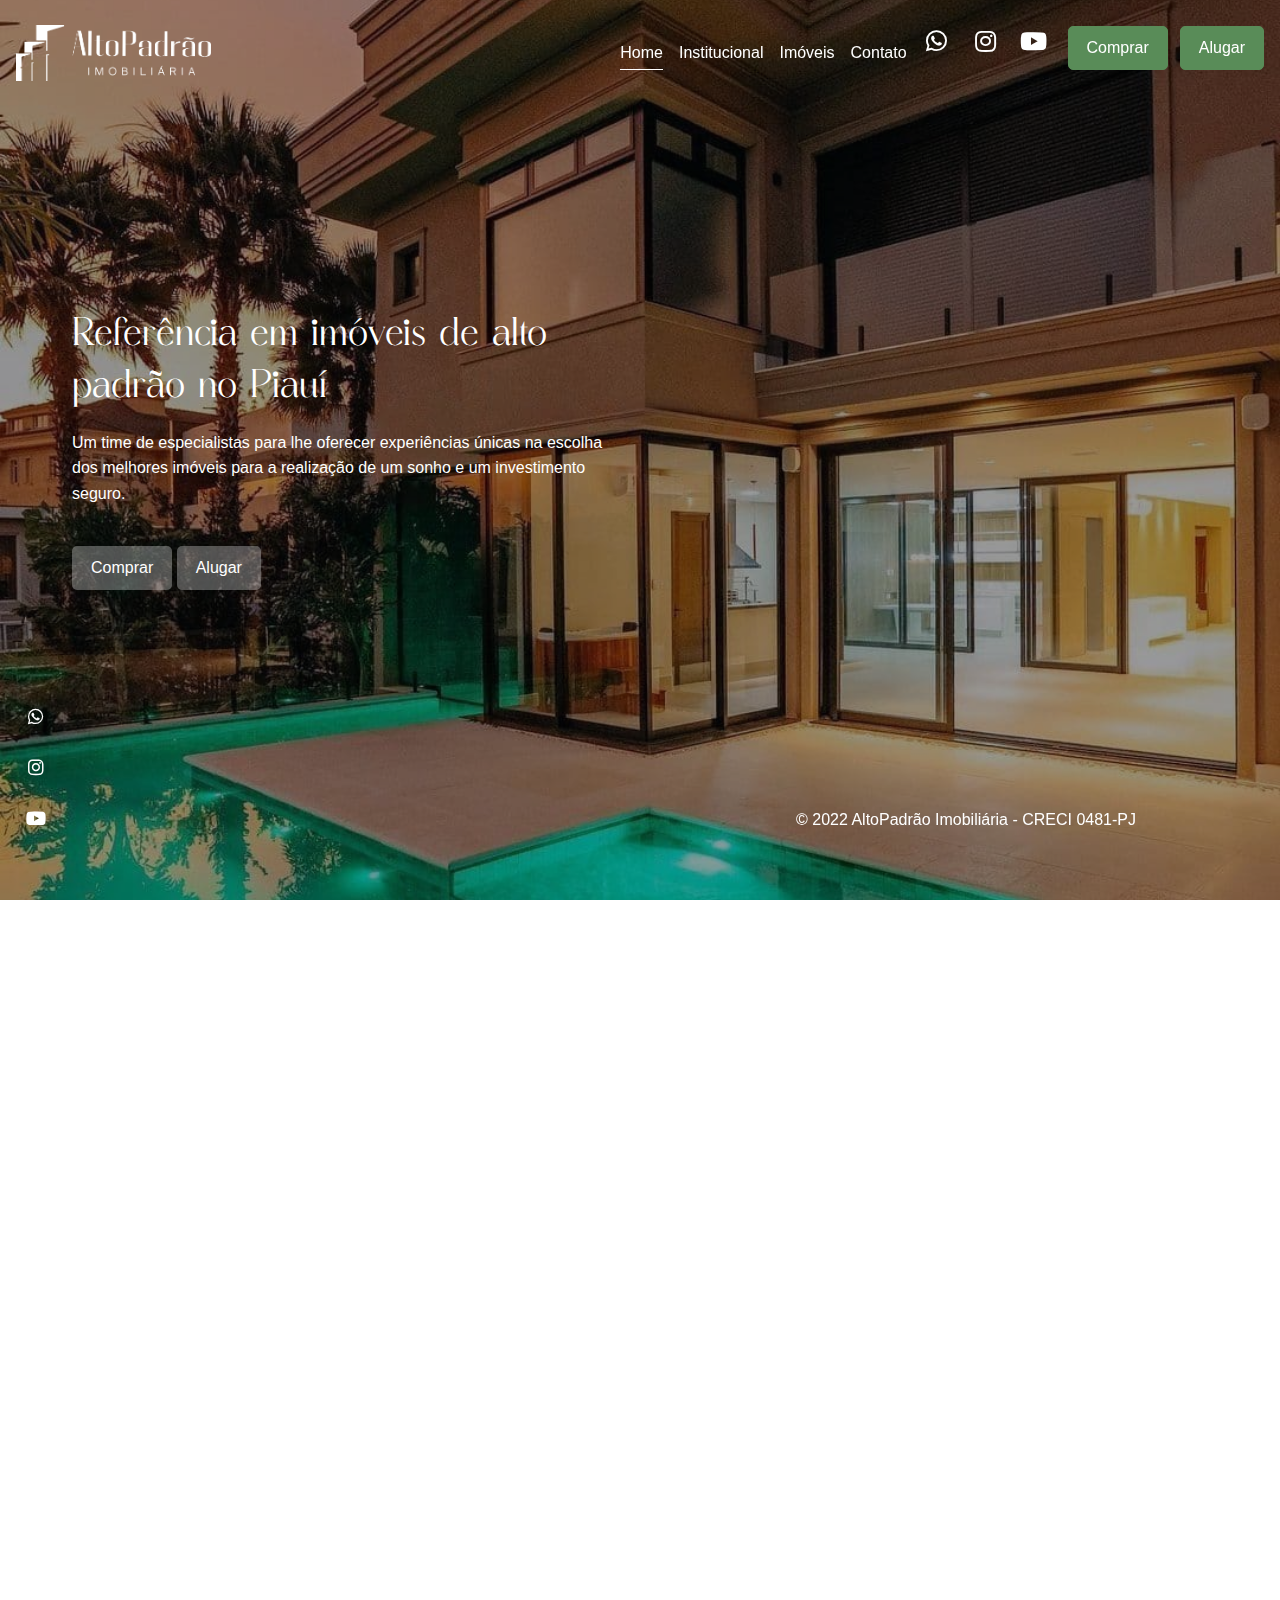
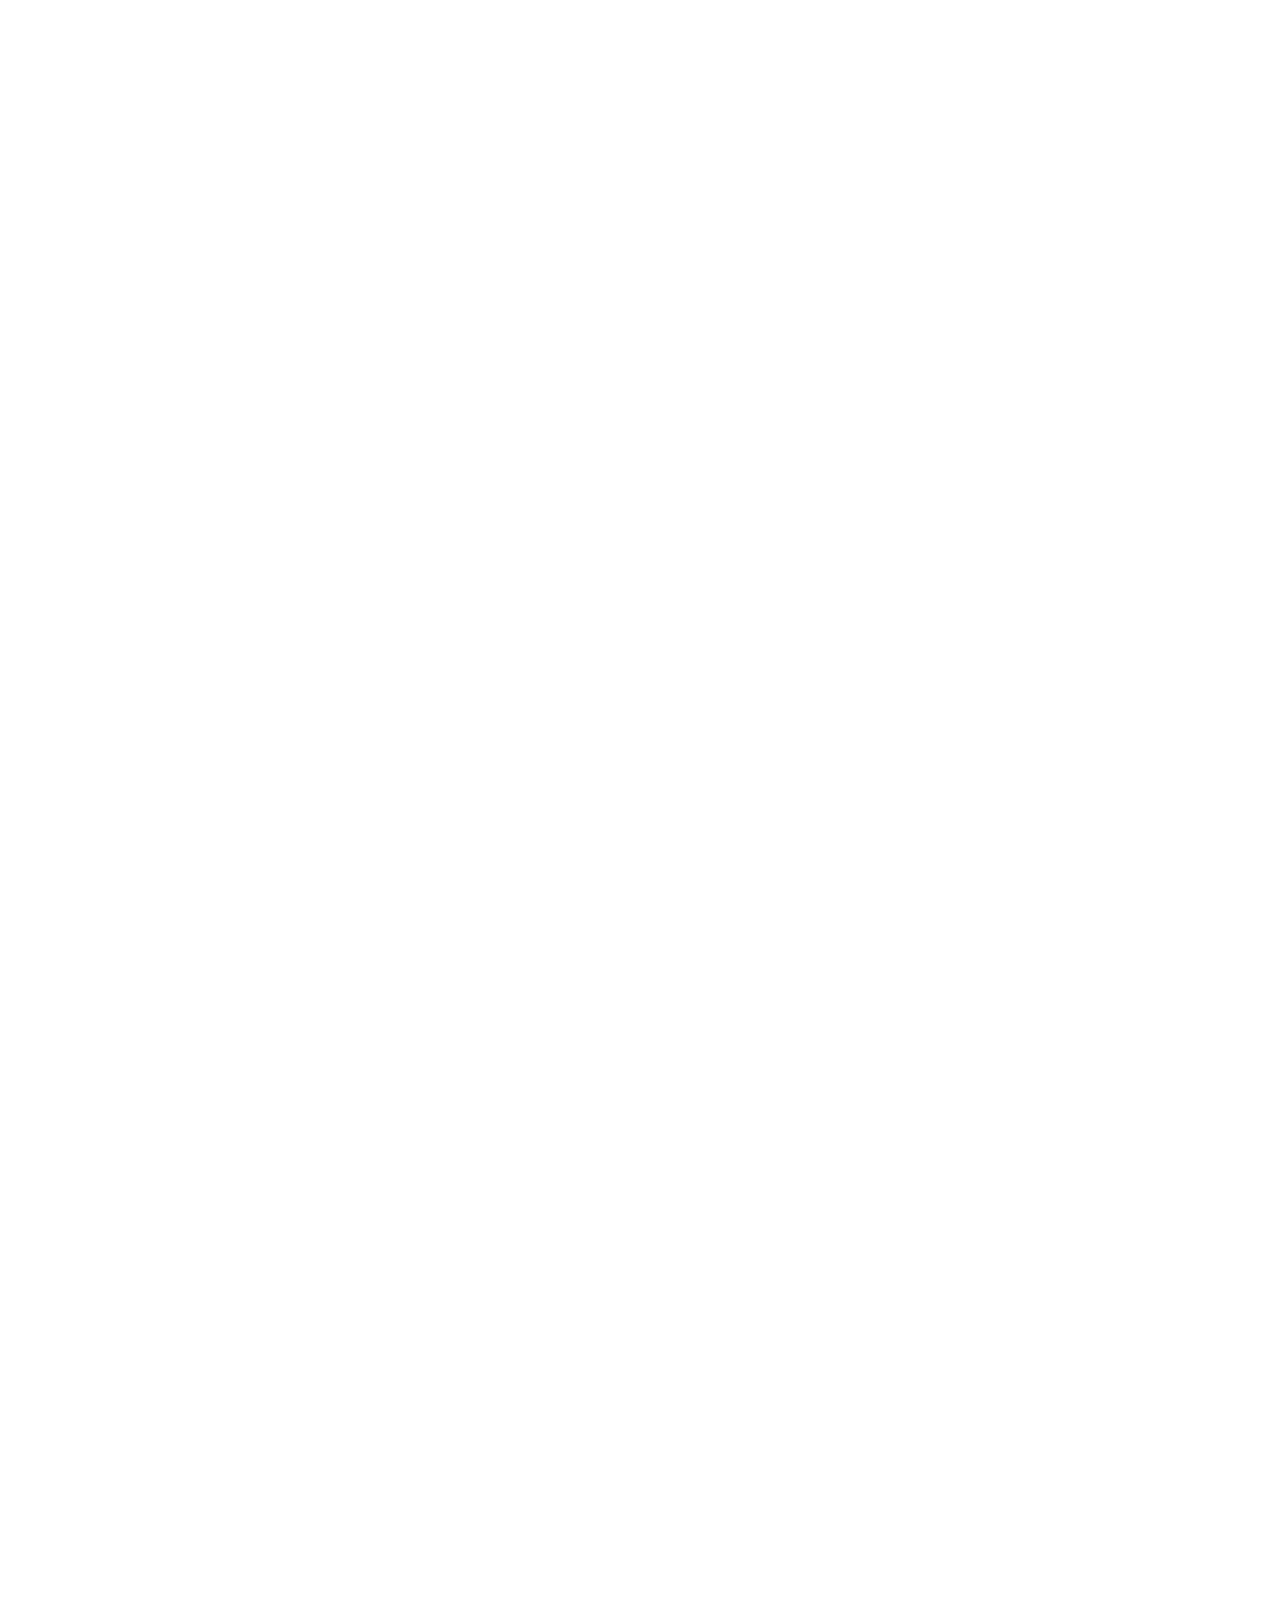
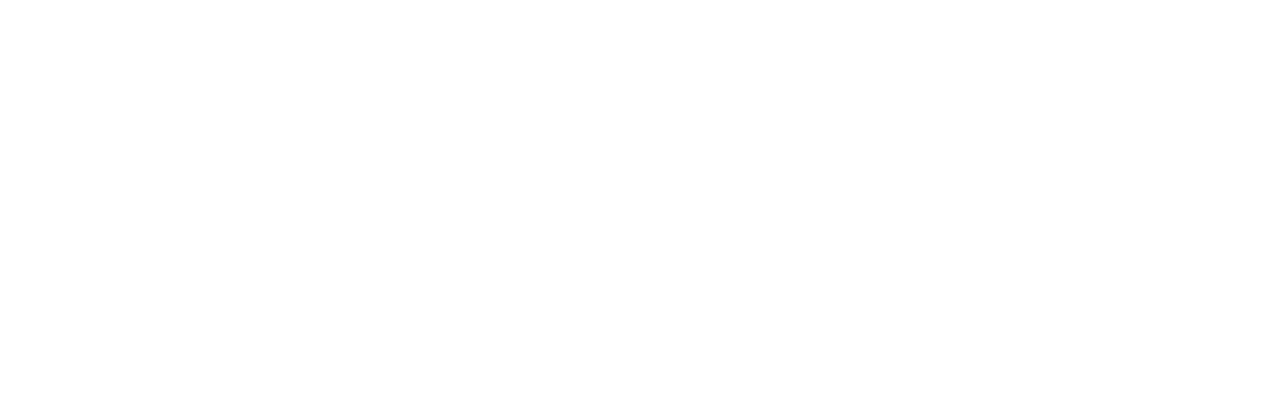
==== commit 056ff30a: "Carrosel finished." ====
--- a/index.html
+++ b/index.html
@@ -22,43 +22,86 @@
       <link rel="stylesheet" href="assets/css/theme.css">
       <script src="https://www.googleoptimize.com/optimize.js?id=OPT_CONTAINER_ID"></script>
       <style>
-        * {box-sizing: border-box}
-        .Slides1, .Slides2, .Slides3, .Slides4, .Slides11 {display: block}
-        img {vertical-align: middle;}
-
-        /* Slideshow container */
-        .slideshow-container {
-          max-width: 1000px;
-          position: relative;
-          margin: auto;
-        }
-
-        /* Next & previous buttons */
-        .prev, .next {
-          cursor: pointer;
-          position: absolute;
-          top: 50%;
-          width: auto;
-          padding: 16px;
-          margin-top: -22px;
-          color: white;
-          font-weight: bold;
-          font-size: 18px;
-          transition: 0.6s ease;
-          border-radius: 0 3px 3px 0;
-        }
-
-        /* Position the "next button" to the right */
-        .next {
-          right: 0;
-          border-radius: 3px 0 0 3px;
-        }
-
-        /* On hover, add a grey background color */
-        .prev:hover, .next:hover {
-          background-color: #f1f1f1;
-          color: black;
-        }
+         * {box-sizing:border-box}
+         body {font-family: Verdana,sans-serif;margin:0}
+         .mySlides {display:none; width: 100%;}
+         /* Slideshow container */
+         .slideshow { /*NOT slideshow-container*/
+         max-width: 1000px;
+         position: relative;
+         margin: auto;
+         }
+         /* Next & previous buttons */
+         .prev, .next {
+         cursor: pointer;
+         position: absolute;
+         top: 50%;
+         width: auto;
+         padding: 16px;
+         margin-top: -22px;
+         color: white;
+         font-weight: bold;
+         font-size: 18px;
+         transition: 0.6s ease;
+         border-radius: 0 3px 3px 0;
+         }
+         /* Position the "next button" to the right */
+         .next {
+         right: 0;
+         border-radius: 3px 0 0 3px;
+         }
+         /* On hover, add a black background color with a little bit see-through */
+         .prev:hover, .next:hover {
+         background-color: rgba(0,0,0,0.8);
+         }
+         /* Caption text */
+         .text {
+         color: #f2f2f2;
+         font-size: 15px;
+         padding: 8px 12px;
+         position: absolute;
+         bottom: 8px;
+         width: 100%;
+         text-align: center;
+         }
+         /* Number text (1/3 etc) */
+         .numbertext {
+         color: #f2f2f2;
+         font-size: 12px;
+         padding: 8px 12px;
+         position: absolute;
+         top: 0;
+         }
+         /* The dots/bullets/indicators */
+         .dot {
+         cursor:pointer;
+         height: 13px;
+         width: 13px;
+         margin: 0 2px;
+         background-color: #bbb;
+         border-radius: 50%;
+         display: inline-block;
+         transition: background-color 0.6s ease;
+         }
+         /* Fading animation */
+         .fade {
+         -webkit-animation-name: fade;
+         -webkit-animation-duration: 1.5s;
+         animation-name: fade;
+         animation-duration: 1.5s;
+         }
+         @-webkit-keyframes fade {
+         from {opacity: .4}
+         to {opacity: 1}
+         }
+         @keyframes fade {
+         from {opacity: .4}
+         to {opacity: 1}
+         }
+         /* On smaller screens, decrease text size */
+         @media only screen and (max-width: 300px) {
+         .prev, .next,.text {font-size: 11px}
+         }
       </style>
    </head>
    <!-- Google tag (gtag.js) -->
@@ -336,25 +379,15 @@
                               <div class="item-media">
                                  <div class="media-container">
                                     <!-- Slideshow container -->
-                                    <div class="slideshow-container">
-                                       <div class="Slides1">
-                                          <a href="assets/images/portfolio/AMALFI/1.jpeg" class="mfp-image">
-                                          <img src="assets/images/portfolio/AMALFI/1.jpeg" style="width:100%;"></a>
+                                    <div class="slideshow w3-container w3-half">
+                                       <div class="w3-content w3-display-container">
+                                          <img class="mySlides" src="assets/images/portfolio/AMALFI/1.jpeg">
+                                          <img class="mySlides" src="assets/images/portfolio/AMALFI/2.jpeg">
+                                          <img class="mySlides" src="assets/images/portfolio/AMALFI/3.jpeg">
+                                          <img class="mySlides" src="assets/images/portfolio/AMALFI/4.jpeg">
+                                          <a class="prev" onclick="plusDivs(-1, 0)">&#10094;</a>
+                                          <a class="next" onclick="plusDivs(1, 0)">&#10095;</a>
                                        </div>
-                                       <div class="Slides1">
-                                          <a href="assets/images/portfolio/AMALFI/2.jpeg" class="mfp-image">
-                                          <img src="assets/images/portfolio/AMALFI/2.jpeg" style="width:100%;"></a>
-                                       </div>
-                                       <div class="Slides1">
-                                          <a href="assets/images/portfolio/AMALFI/3.jpeg" class="mfp-image">
-                                          <img src="assets/images/portfolio/AMALFI/3.jpeg" style="width:100%;"></a>
-                                       </div>
-                                       <div class="Slides1">
-                                          <a href="assets/images/portfolio/AMALFI/4.jpeg" class="mfp-image">
-                                          <img src="assets/images/portfolio/AMALFI/4.jpeg" style="width:100%;"></a>
-                                       </div>
-                                       <a class="prev" onclick="plusSlides(-1, 0)">&#10094;</a>
-                                       <a class="next" onclick="plusSlides(1, 1)">&#10095;</a>
                                     </div>
                                     <!--<div class="bg-image-holder bg-cover">
                                        <img src="assets/images/portfolio/AMALFI.webp" alt="">
@@ -383,17 +416,13 @@
                               <div class="item-media">
                                  <div class="media-container">
                                     <!-- Slideshow container -->
-                                    <div class="slideshow-container">
-                                       <div class="Slides2">
-                                          <a href="assets/images/portfolio/Alphaville/1.jpg" class="mfp-image">
-                                          <img src="assets/images/portfolio/Alphaville/1.jpg" style="width:100%;"></a>
+                                    <div class="slideshow w3-container w3-half">
+                                       <div class="w3-content w3-display-container">
+                                          <img class="mySlides" src="assets/images/portfolio/Alphaville/1.jpg">
+                                          <img class="mySlides" src="assets/images/portfolio/Alphaville/2.jpg">
+                                          <a class="prev" onclick="plusDivs(-1, 1)">&#10094;</a>
+                                          <a class="next" onclick="plusDivs(1, 1)">&#10095;</a>
                                        </div>
-                                       <div class="Slides2">
-                                          <a href="assets/images/portfolio/Alphaville/2.jpg" class="mfp-image">
-                                          <img src="assets/images/portfolio/Alphaville/2.jpg" style="width:100%;"></a>
-                                       </div>
-                                       <a class="prev" onclick="plusSlides(-1, 1)">&#10094;</a>
-                                       <a class="next" onclick="plusSlides(1, 1)">&#10095;</a>
                                     </div>
                                     <!--<div class="bg-image-holder bg-cover">
                                        <img src="assets/images/portfolio/Alphaville.webp" alt="">
@@ -422,29 +451,16 @@
                               <div class="item-media">
                                  <div class="media-container">
                                     <!-- Slideshow container -->
-                                    <div class="slideshow-container">
-                                       <div class="Slides3">
-                                          <a href="assets/images/portfolio/Pallace/1.jpg" class="mfp-image">
-                                          <img src="assets/images/portfolio/Pallace/1.jpg" style="width:100%;"></a>
+                                    <div class="slideshow w3-container w3-half">
+                                       <div class="w3-content w3-display-container">
+                                          <img class="mySlides" src="assets/images/portfolio/Pallace/1.jpg">
+                                          <img class="mySlides" src="assets/images/portfolio/Pallace/2.jpg">
+                                          <img class="mySlides" src="assets/images/portfolio/Pallace/3.jpg">
+                                          <img class="mySlides" src="assets/images/portfolio/Pallace/4.jpg">
+                                          <img class="mySlides" src="assets/images/portfolio/Pallace/5.jpg">
+                                          <a class="prev" onclick="plusDivs(-1, 2)">&#10094;</a>
+                                          <a class="next" onclick="plusDivs(1, 2)">&#10095;</a>
                                        </div>
-                                       <div class="Slides3">
-                                          <a href="assets/images/portfolio/Pallace/2.jpg" class="mfp-image">
-                                          <img src="assets/images/portfolio/Pallace/2.jpg" style="width:100%;"></a>
-                                       </div>
-                                       <div class="Slides3">
-                                          <a href="assets/images/portfolio/Pallace/3.jpg" class="mfp-image">
-                                          <img src="assets/images/portfolio/Pallace/3.jpg" style="width:100%;"></a>
-                                       </div>
-                                       <div class="Slides3">
-                                          <a href="assets/images/portfolio/Pallace/4.jpg" class="mfp-image">
-                                          <img src="assets/images/portfolio/Pallace/4.jpg" style="width:100%;"></a>
-                                       </div>
-                                       <div class="Slides3">
-                                          <a href="assets/images/portfolio/Pallace/5.jpg" class="mfp-image">
-                                          <img src="assets/images/portfolio/Pallace/5.jpg" style="width:100%;"></a>
-                                       </div>
-                                       <a class="prev" onclick="plusSlides(-1, 0)">&#10094;</a>
-                                       <a class="next" onclick="plusSlides(1, 1)">&#10095;</a>
                                     </div>
                                     <!--<div class="bg-image-holder bg-cover">
                                        <img src="assets/images/portfolio/Pallace.webp" alt="">
@@ -474,29 +490,16 @@
                               <div class="item-media">
                                  <div class="media-container">
                                     <!-- Slideshow container -->
-                                    <div class="slideshow-container">
-                                       <div class="Slides4">
-                                          <a href="assets/images/portfolio/LaMadeleine/1.jpg" class="mfp-image">
-                                          <img src="assets/images/portfolio/LaMadeleine/1.jpg" style="width:100%;"></a>
+                                    <div class="slideshow w3-container w3-half">
+                                       <div class="w3-content w3-display-container">
+                                          <img class="mySlides" src="assets/images/portfolio/LaMadeleine/1.jpg">
+                                          <img class="mySlides" src="assets/images/portfolio/LaMadeleine/2.jpg">
+                                          <img class="mySlides" src="assets/images/portfolio/LaMadeleine/3.jpg">
+                                          <img class="mySlides" src="assets/images/portfolio/LaMadeleine/4.jpg">
+                                          <img class="mySlides" src="assets/images/portfolio/LaMadeleine/5.jpg">
+                                          <a class="prev" onclick="plusDivs(-1, 3)">&#10094;</a>
+                                          <a class="next" onclick="plusDivs(1, 3)">&#10095;</a>
                                        </div>
-                                       <div class="Slides4">
-                                          <a href="assets/images/portfolio/LaMadeleine/2.jpg" class="mfp-image">
-                                          <img src="assets/images/portfolio/LaMadeleine/2.jpg" style="width:100%;"></a>
-                                       </div>
-                                       <div class="Slides4">
-                                          <a href="assets/images/portfolio/LaMadeleine/3.jpg" class="mfp-image">
-                                          <img src="assets/images/portfolio/LaMadeleine/3.jpg" style="width:100%;"></a>
-                                       </div>
-                                       <div class="Slides4">
-                                          <a href="assets/images/portfolio/LaMadeleine/4.jpg" class="mfp-image">
-                                          <img src="assets/images/portfolio/LaMadeleine/4.jpg" style="width:100%;"></a>
-                                       </div>
-                                       <div class="Slides4">
-                                          <a href="assets/images/portfolio/LaMadeleine/5.jpg" class="mfp-image">
-                                          <img src="assets/images/portfolio/LaMadeleine/5.jpg" style="width:100%;"></a>
-                                       </div>
-                                       <a class="prev" onclick="plusSlides(-1, 1)">&#10094;</a>
-                                       <a class="next" onclick="plusSlides(1, 1)">&#10095;</a>
                                     </div>
                                     <!--<div class="bg-image-holder bg-cover">
                                        <img src="assets/images/portfolio/LaMadeleine.webp" alt="">
@@ -518,32 +521,22 @@
                         </div>
                      </div>
                   </div>
-                  <!--<div>
+                  <div>
                      <div class="portfolio-item mb-8">
                         <div class="row flex-lg-row-reverse">
                            <div class="col-12 col-lg-7 mb-4 mb-lg-0">
                               <div class="item-media">
                                  <div class="media-container">
-                                    <div class="slideshow-container">
-                                       <div class="Slides5">
-                                          <a href="assets/images/portfolio/AldebaranVille/1.jpg" class="mfp-image">
-                                          <img src="assets/images/portfolio/AldebaranVille/1.jpg" style="width:100%;"></a>
-                                       </div>
-                                       <div class="Slides5">
-                                          <a href="assets/images/portfolio/AldebaranVille/2.jpg" class="mfp-image">
-                                          <img src="assets/images/portfolio/AldebaranVille/2.jpg" style="width:100%;"></a>
-                                       </div>
-                                       <div class="Slides5">
-                                          <a href="assets/images/portfolio/AldebaranVille/3.jpg" class="mfp-image">
-                                          <img src="assets/images/portfolio/AldebaranVille/3.jpg" style="width:100%;"></a>
-                                       </div>
-                                       <div class="Slides5">
-                                          <a href="assets/images/portfolio/AldebaranVille/4.jpg" class="mfp-image">
-                                          <img src="assets/images/portfolio/AldebaranVille/4.jpg" style="width:100%;"></a>
-                                       </div>
-                                       <a class="prev" onclick="plusSlides(-1, 4)">&#10094;</a>
-                                       <a class="next" onclick="plusSlides(1, 4)">&#10095;</a>
-                                    </div>
+                                   <div class="slideshow w3-container w3-half">
+                                      <div class="w3-content w3-display-container">
+                                         <img class="mySlides" src="assets/images/portfolio/AldebaranVille/1.jpg">
+                                         <img class="mySlides" src="assets/images/portfolio/AldebaranVille/2.jpg">
+                                         <img class="mySlides" src="assets/images/portfolio/AldebaranVille/3.jpg">
+                                         <img class="mySlides" src="assets/images/portfolio/AldebaranVille/4.jpg">
+                                         <a class="prev" onclick="plusDivs(-1, 4)">&#10094;</a>
+                                         <a class="next" onclick="plusDivs(1, 4)">&#10095;</a>
+                                      </div>
+                                   </div>
                                  </div>
                               </div>
                            </div>
@@ -567,25 +560,16 @@
                            <div class="col-12 col-lg-7 mb-4 mb-lg-0">
                               <div class="item-media">
                                  <div class="media-container">
-                                    <div class="slideshow-container">
-                                       <div class="Slides6">
-                                          <a href="assets/images/portfolio/TerraDosPas/TerraDosPas.webp" class="mfp-image">
-                                          <img src="assets/images/portfolio/TerraDosPas/TerraDosPas.webp" style="width:100%;"></a>
+                                    <!-- Slideshow container -->
+                                    <div class="slideshow w3-container w3-half">
+                                       <div class="w3-content w3-display-container">
+                                          <img class="mySlides" src="assets/images/portfolio/TerraDosPas/TerraDosPas.webp">
+                                          <img class="mySlides" src="assets/images/portfolio/TerraDosPas/2.jpg">
+                                          <img class="mySlides" src="assets/images/portfolio/TerraDosPas/3.jpg">
+                                          <img class="mySlides" src="assets/images/portfolio/TerraDosPas/4.jpg">
+                                          <a class="prev" onclick="plusDivs(-1, 5)">&#10094;</a>
+                                          <a class="next" onclick="plusDivs(1, 5)">&#10095;</a>
                                        </div>
-                                       <div class="Slides6">
-                                          <a href="assets/images/portfolio/TerraDosPas/TerraDosPas.webp" class="mfp-image">
-                                          <img src="assets/images/portfolio/TerraDosPas/TerraDosPas.webp" style="width:100%;"></a>
-                                       </div>
-                                       <div class="Slides6">
-                                          <a href="assets/images/portfolio/TerraDosPas/TerraDosPas.webp" class="mfp-image">
-                                          <img src="assets/images/portfolio/TerraDosPas/TerraDosPas.webp" style="width:100%;"></a>
-                                       </div>
-                                       <div class="Slides6">
-                                          <a href="assets/images/portfolio/TerraDosPas/TerraDosPas.webp" class="mfp-image">
-                                          <img src="assets/images/portfolio/TerraDosPas/TerraDosPas.webp" style="width:100%;"></a>
-                                       </div>
-                                       <a class="prev" onclick="plusSlides(-1, 1)">&#10094;</a>
-                                       <a class="next" onclick="plusSlides(1, 1)">&#10095;</a>
                                     </div>
                                  </div>
                               </div>
@@ -609,30 +593,17 @@
                            <div class="col-12 col-lg-7 mb-4 mb-lg-0">
                               <div class="item-media">
                                  <div class="media-container">
-                                    <div class="slideshow-container">
-                                       <div class="Slides7">
-                                          <a href="assets/images/portfolio/Giverny/1.jpg" class="mfp-image">
-                                          <img src="assets/images/portfolio/Giverny/1.jpg" style="width:100%;"></a>
-                                       </div>
-                                       <div class="Slides7">
-                                          <a href="assets/images/portfolio/Giverny/2.jpg" class="mfp-image">
-                                          <img src="assets/images/portfolio/Giverny/2.jpg" style="width:100%;"></a>
-                                       </div>
-                                       <div class="Slides7">
-                                          <a href="assets/images/portfolio/Giverny/3.jpg" class="mfp-image">
-                                          <img src="assets/images/portfolio/Giverny/3.jpg" style="width:100%;"></a>
-                                       </div>
-                                       <div class="Slides7">
-                                          <a href="assets/images/portfolio/Giverny/4.jpg" class="mfp-image">
-                                          <img src="assets/images/portfolio/Giverny/4.jpg" style="width:100%;"></a>
-                                       </div>
-                                       <div class="Slides7">
-                                          <a href="assets/images/portfolio/Giverny/5.jpg" class="mfp-image">
-                                          <img src="assets/images/portfolio/Giverny/5.jpg" style="width:100%;"></a>
-                                       </div>
-                                       <a class="prev" onclick="plusSlides(-1, 1)">&#10094;</a>
-                                       <a class="next" onclick="plusSlides(1, 1)">&#10095;</a>
-                                    </div>
+                                   <div class="slideshow w3-container w3-half">
+                                      <div class="w3-content w3-display-container">
+                                         <img class="mySlides" src="assets/images/portfolio/Giverny/1.jpg">
+                                         <img class="mySlides" src="assets/images/portfolio/Giverny/2.jpg">
+                                         <img class="mySlides" src="assets/images/portfolio/Giverny/3.jpg">
+                                         <img class="mySlides" src="assets/images/portfolio/Giverny/4.jpg">
+                                         <img class="mySlides" src="assets/images/portfolio/Giverny/5.jpg">
+                                         <a class="prev" onclick="plusDivs(-1, 6)">&#10094;</a>
+                                         <a class="next" onclick="plusDivs(1, 6)">&#10095;</a>
+                                      </div>
+                                   </div>
                                  </div>
                               </div>
                            </div>
@@ -656,25 +627,14 @@
                            <div class="col-12 col-lg-7 mb-4 mb-lg-0">
                               <div class="item-media">
                                  <div class="media-container">
-                                    <div class="slideshow-container">
-                                       <div class="Slides8">
-                                          <a href="assets/images/portfolio/terras-a/terras-a.webp" class="mfp-image">
-                                          <img src="assets/images/portfolio/terras-a/terras-a.webp" style="width:100%;"></a>
+                                    <!-- Slideshow container -->
+                                    <div class="slideshow w3-container w3-half">
+                                       <div class="w3-content w3-display-container">
+                                          <img class="mySlides" src="assets/images/portfolio/terras-a/terras-a.webp">
+                                          <img class="mySlides" src="assets/images/portfolio/terras-a/TerrasAlphaville.webp">
+                                          <a class="prev" onclick="plusDivs(-1, 7)">&#10094;</a>
+                                          <a class="next" onclick="plusDivs(1, 7)">&#10095;</a>
                                        </div>
-                                       <div class="Slides8">
-                                          <a href="assets/images/portfolio/terras-a/TerrasAlphaville.webp" class="mfp-image">
-                                          <img src="assets/images/portfolio/terras-a/TerrasAlphaville.webp" style="width:100%;"></a>
-                                       </div>
-                                       <div class="Slides8">
-                                          <a href="assets/images/portfolio/terras-a/terras-a.webp" class="mfp-image">
-                                          <img src="assets/images/portfolio/terras-a/terras-a.webp" style="width:100%;"></a>
-                                       </div>
-                                       <div class="Slides8">
-                                          <a href="assets/images/portfolio/terras-a/TerrasAlphaville.webp" class="mfp-image">
-                                          <img src="assets/images/portfolio/terras-a/TerrasAlphaville.webp" style="width:100%;"></a>
-                                       </div>
-                                       <a class="prev" onclick="plusSlides(-1, 1)">&#10094;</a>
-                                       <a class="next" onclick="plusSlides(1, 1)">&#10095;</a>
                                     </div>
                                  </div>
                               </div>
@@ -699,29 +659,17 @@
                            <div class="col-12 col-lg-7 mb-4 mb-lg-0">
                               <div class="item-media">
                                  <div class="media-container">
-                                    <div class="slideshow-container">
-                                       <div class="Slides9">
-                                          <a href="assets/images/portfolio/res-vilmary/1.jpg" class="mfp-image">
-                                          <img src="assets/images/portfolio/res-vilmary/1.jpg" style="width:100%;"></a>
+                                    <!-- Slideshow container -->
+                                    <div class="slideshow w3-container w3-half">
+                                       <div class="w3-content w3-display-container">
+                                          <img class="mySlides" src="assets/images/portfolio/res-vilmary/1.jpg">
+                                          <img class="mySlides" src="assets/images/portfolio/res-vilmary/2.jpg">
+                                          <img class="mySlides" src="assets/images/portfolio/res-vilmary/3.jpg">
+                                          <img class="mySlides" src="assets/images/portfolio/res-vilmary/4.jpg">
+                                          <img class="mySlides" src="assets/images/portfolio/res-vilmary/5.jpg">
+                                          <a class="prev" onclick="plusDivs(-1, 8)">&#10094;</a>
+                                          <a class="next" onclick="plusDivs(1, 8)">&#10095;</a>
                                        </div>
-                                       <div class="Slides9">
-                                          <a href="assets/images/portfolio/res-vilmary/2.jpg" class="mfp-image">
-                                          <img src="assets/images/portfolio/res-vilmary/2.jpg" style="width:100%;"></a>
-                                       </div>
-                                       <div class="Slides9">
-                                          <a href="assets/images/portfolio/res-vilmary/3.jpg" class="mfp-image">
-                                          <img src="assets/images/portfolio/res-vilmary/3.jpg" style="width:100%;"></a>
-                                       </div>
-                                       <div class="Slides9">
-                                          <a href="assets/images/portfolio/res-vilmary/4.jpg" class="mfp-image">
-                                          <img src="assets/images/portfolio/res-vilmary/4.jpg" style="width:100%;"></a>
-                                       </div>
-                                       <div class="Slides9">
-                                          <a href="assets/images/portfolio/res-vilmary/5.jpg" class="mfp-image">
-                                          <img src="assets/images/portfolio/res-vilmary/5.jpg" style="width:100%;"></a>
-                                       </div>
-                                       <a class="prev" onclick="plusSlides(-1, 1)">&#10094;</a>
-                                       <a class="next" onclick="plusSlides(1, 1)">&#10095;</a>
                                     </div>
                                  </div>
                               </div>
@@ -747,29 +695,17 @@
                            <div class="col-12 col-lg-7 mb-4 mb-lg-0">
                               <div class="item-media">
                                  <div class="media-container">
-                                    <div class="slideshow-container">
-                                       <div class="Slides10">
-                                          <a href="assets/images/portfolio/alphavillePiaui/1.jpg" class="mfp-image">
-                                          <img src="assets/images/portfolio/alphavillePiaui/1.jpg" style="width:100%;"></a>
+                                    <!-- Slideshow container -->
+                                    <div class="slideshow w3-container w3-half">
+                                       <div class="w3-content w3-display-container">
+                                          <img class="mySlides" src="assets/images/portfolio/alphavillePiaui/1.jpg">
+                                          <img class="mySlides" src="assets/images/portfolio/alphavillePiaui/2.jpg">
+                                          <img class="mySlides" src="assets/images/portfolio/alphavillePiaui/3.jpg">
+                                          <img class="mySlides" src="assets/images/portfolio/alphavillePiaui/4.jpg">
+                                          <img class="mySlides" src="assets/images/portfolio/alphavillePiaui/5.jpg">
+                                          <a class="prev" onclick="plusDivs(-1, 9)">&#10094;</a>
+                                          <a class="next" onclick="plusDivs(1, 9)">&#10095;</a>
                                        </div>
-                                       <div class="Slides10">
-                                          <a href="assets/images/portfolio/alphavillePiaui/2.jpg" class="mfp-image">
-                                          <img src="assets/images/portfolio/alphavillePiaui/2.jpg" style="width:100%;"></a>
-                                       </div>
-                                       <div class="Slides10">
-                                          <a href="assets/images/portfolio/alphavillePiaui/3.jpg" class="mfp-image">
-                                          <img src="assets/images/portfolio/alphavillePiaui/3.jpg" style="width:100%;"></a>
-                                       </div>
-                                       <div class="Slides10">
-                                          <a href="assets/images/portfolio/alphavillePiaui/4.jpg" class="mfp-image">
-                                          <img src="assets/images/portfolio/alphavillePiaui/4.jpg" style="width:100%;"></a>
-                                       </div>
-                                       <div class="Slides10">
-                                          <a href="assets/images/portfolio/alphavillePiaui/5.jpg" class="mfp-image">
-                                          <img src="assets/images/portfolio/alphavillePiaui/5.jpg" style="width:100%;"></a>
-                                       </div>
-                                       <a class="prev" onclick="plusSlides(-1, 1)">&#10094;</a>
-                                       <a class="next" onclick="plusSlides(1, 1)">&#10095;</a>
                                     </div>
                                  </div>
                               </div>
@@ -787,33 +723,23 @@
                            </div>
                         </div>
                      </div>
-                  </div>-->
+                  </div>
                   <div>
                      <div class="portfolio-item mb-8">
                         <div class="row flex-lg-row-reverse">
                            <div class="col-12 col-lg-7 mb-4 mb-lg-0">
                               <div class="item-media">
                                  <div class="media-container">
-                                    <div class="slideshow-container">
-                                       <div class="Slides11">
-                                          <a href="assets/images/portfolio/Fiesole/Fiesole.webp" class="mfp-image">
-                                          <img src="assets/images/portfolio/Fiesole/Fiesole.webp" style="width:100%;"></a>
-                                       </div>
-                                       <div class="Slides11">
-                                          <a href="assets/images/portfolio/Fiesole/Fiesole.webp" class="mfp-image">
-                                          <img src="assets/images/portfolio/Fiesole/Fiesole.webp" style="width:100%;"></a>
-                                       </div>
-                                       <div class="Slides11">
-                                          <a href="assets/images/portfolio/Fiesole/Fiesole.webp" class="mfp-image">
-                                          <img src="assets/images/portfolio/Fiesole/Fiesole.webp" style="width:100%;"></a>
-                                       </div>
-                                       <div class="Slides11">
-                                          <a href="assets/images/portfolio/Fiesole/Fiesole.webp" class="mfp-image">
-                                          <img src="assets/images/portfolio/Fiesole/Fiesole.webp" style="width:100%;"></a>
-                                       </div>
-                                       <a class="prev" onclick="plusSlides(-1, 0)">&#10094;</a>
-                                       <a class="next" onclick="plusSlides(1, 1)">&#10095;</a>
-                                    </div>
+                                   <div class="slideshow w3-container w3-half">
+                                      <div class="w3-content w3-display-container">
+                                        <img class="mySlides" src="assets/images/portfolio/Fiesole/fiesole.webp">
+                                        <img class="mySlides" src="assets/images/portfolio/Fiesole/2.jpg">
+                                        <img class="mySlides" src="assets/images/portfolio/Fiesole/4.jpg">
+                                        <img class="mySlides" src="assets/images/portfolio/Fiesole/5.jpg">
+                                        <a class="prev" onclick="plusDivs(-1, 10)">&#10094;</a>
+                                        <a class="next" onclick="plusDivs(1, 10)">&#10095;</a>
+                                      </div>
+                                   </div>
                                  </div>
                                  </a>
                               </div>
@@ -982,28 +908,43 @@
       <script src="assets/vendor/slick/slick.min.js"></script>
       <script src="assets/vendor/vegas/vegas.min.js"></script>
       <script>
-        let slideIndex = [1,1];
-        let slideId = ["Slides1", "Slides2", "Slides3", "Slides4", "Slides11"]
-        showSlides(1, 0);
-        showSlides(1, 1);
-        showSlides(1, 2);
-        showSlides(1, 3);
-        showSlides(1, 4);
-
-        function plusSlides(n, no) {
-          showSlides(slideIndex[no] += n, no);
-        }
-
-        function showSlides(n, no) {
-          let i;
-          let x = document.getElementsByClassName(slideId[no]);
-          if (n > x.length) {slideIndex[no] = 1}
-          if (n < 1) {slideIndex[no] = x.length}
-          for (i = 0; i < x.length; i++) {
-             x[i].style.display = "none";
-          }
-          x[slideIndex[no]-1].style.display = "block";
-        }
+         var slideIndex = 1;
+         var z = document.getElementsByClassName("slideshow");
+         for (i = 0; i < z.length; i++) {
+             //set custom data attribute to first current image index
+             z[i].setAttribute("data-currentslide", 1);
+             showDivs(z[i].getAttribute("data-currentslide"), i);
+         }
+         function plusDivs(n, j) {
+             //get custom data attribute value of current image index to slideshow class index j
+             slideIndex = parseInt(z[j].getAttribute("data-currentslide"));
+             showDivs(slideIndex += n, j);
+         }
+         function currentDiv(n, j) {
+             showDivs(slideIndex = n, j); /* showDivs Not showSlides*/
+         }
+         function showDivs(n, j) {
+             var i;
+             var z = document.getElementsByClassName("slideshow")[j];
+             var x = z.getElementsByClassName("mySlides");
+             var dots = z.getElementsByClassName("dot");
+             if (n > x.length) {
+                 slideIndex = 1
+             }
+             if (n < 1) {
+                 slideIndex = x.length;
+             }
+             //set custom data attribute to current image index
+             z.setAttribute("data-currentslide", slideIndex);
+             for (i = 0; i < x.length; i++) {
+                 x[i].style.display = "none";
+             }
+             for (i = 0; i < dots.length; i++) {
+                 dots[i].className = dots[i].className.replace(" active", "");
+             }
+             x[slideIndex - 1].style.display = "block";
+             //dots[slideIndex - 1].className += " active";
+         }
       </script>
       <!-- Theme JS -->
       <script src="assets/js/main.js"></script>
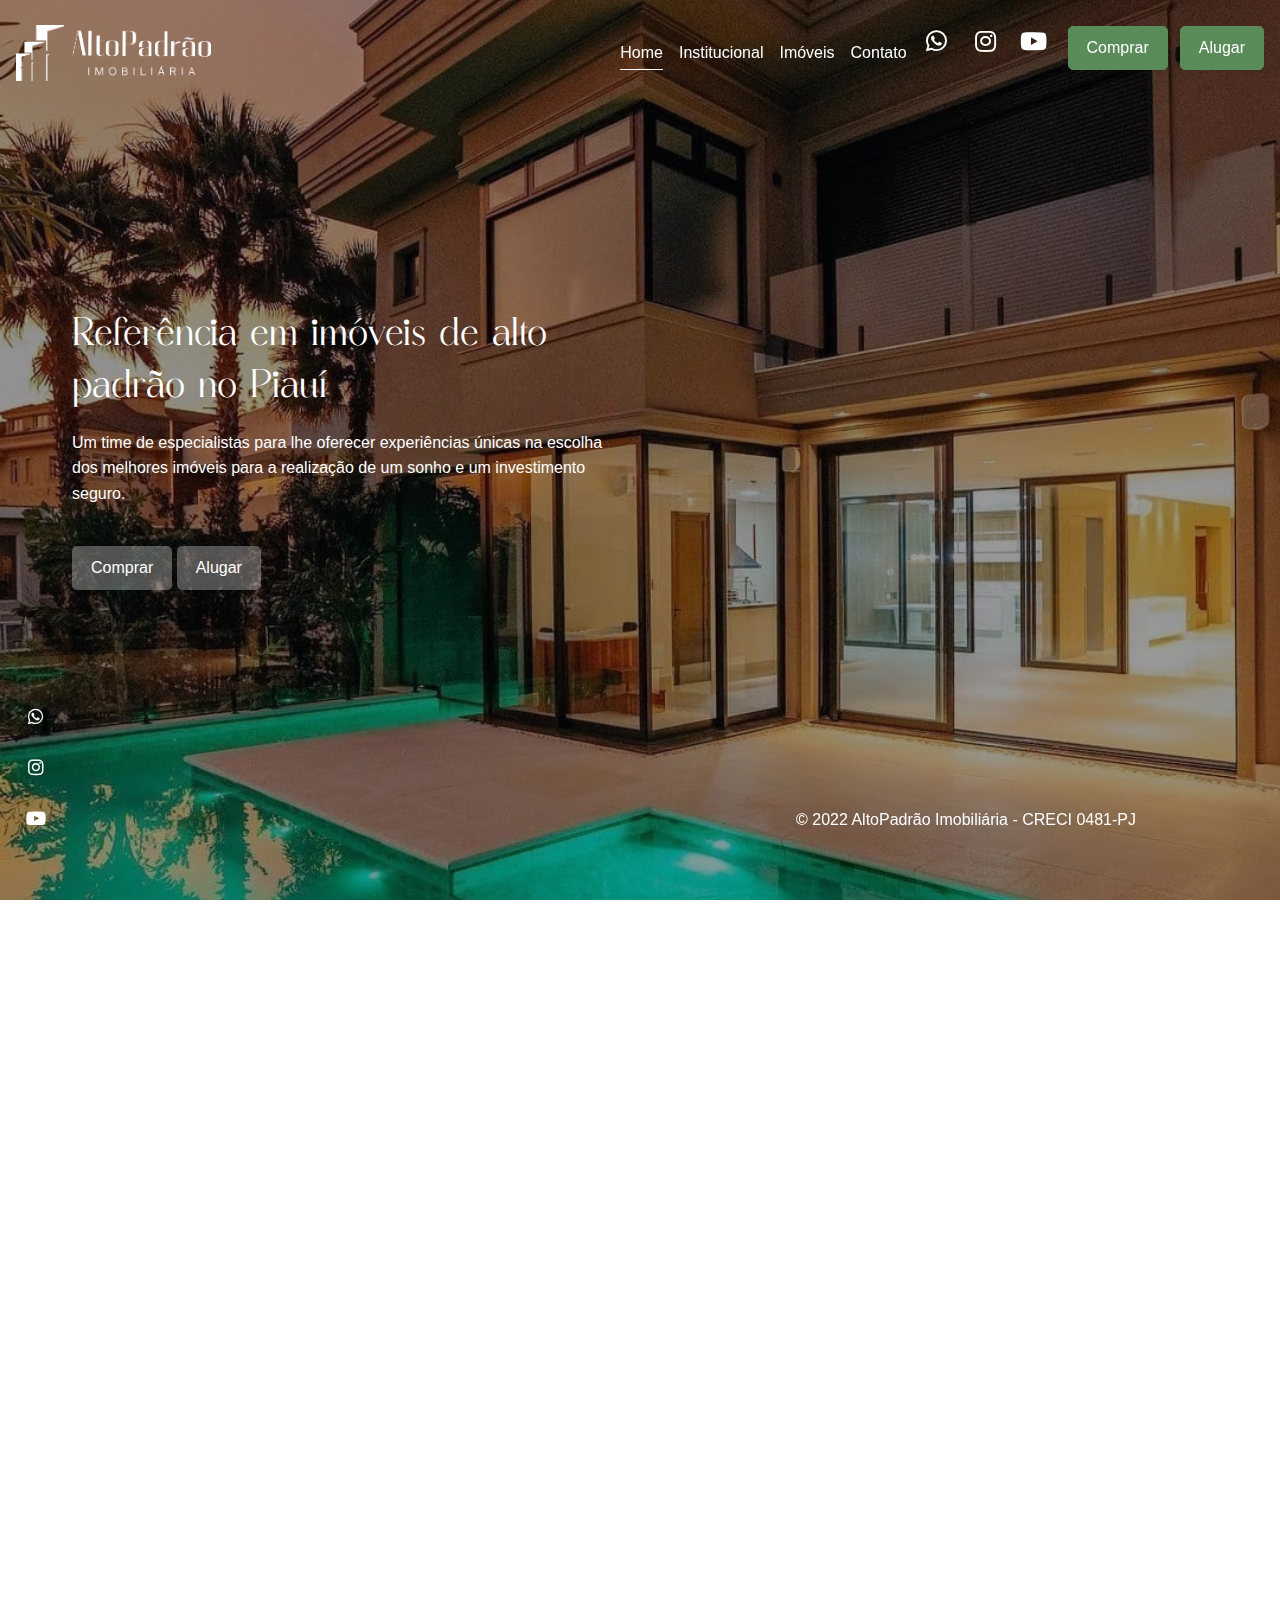
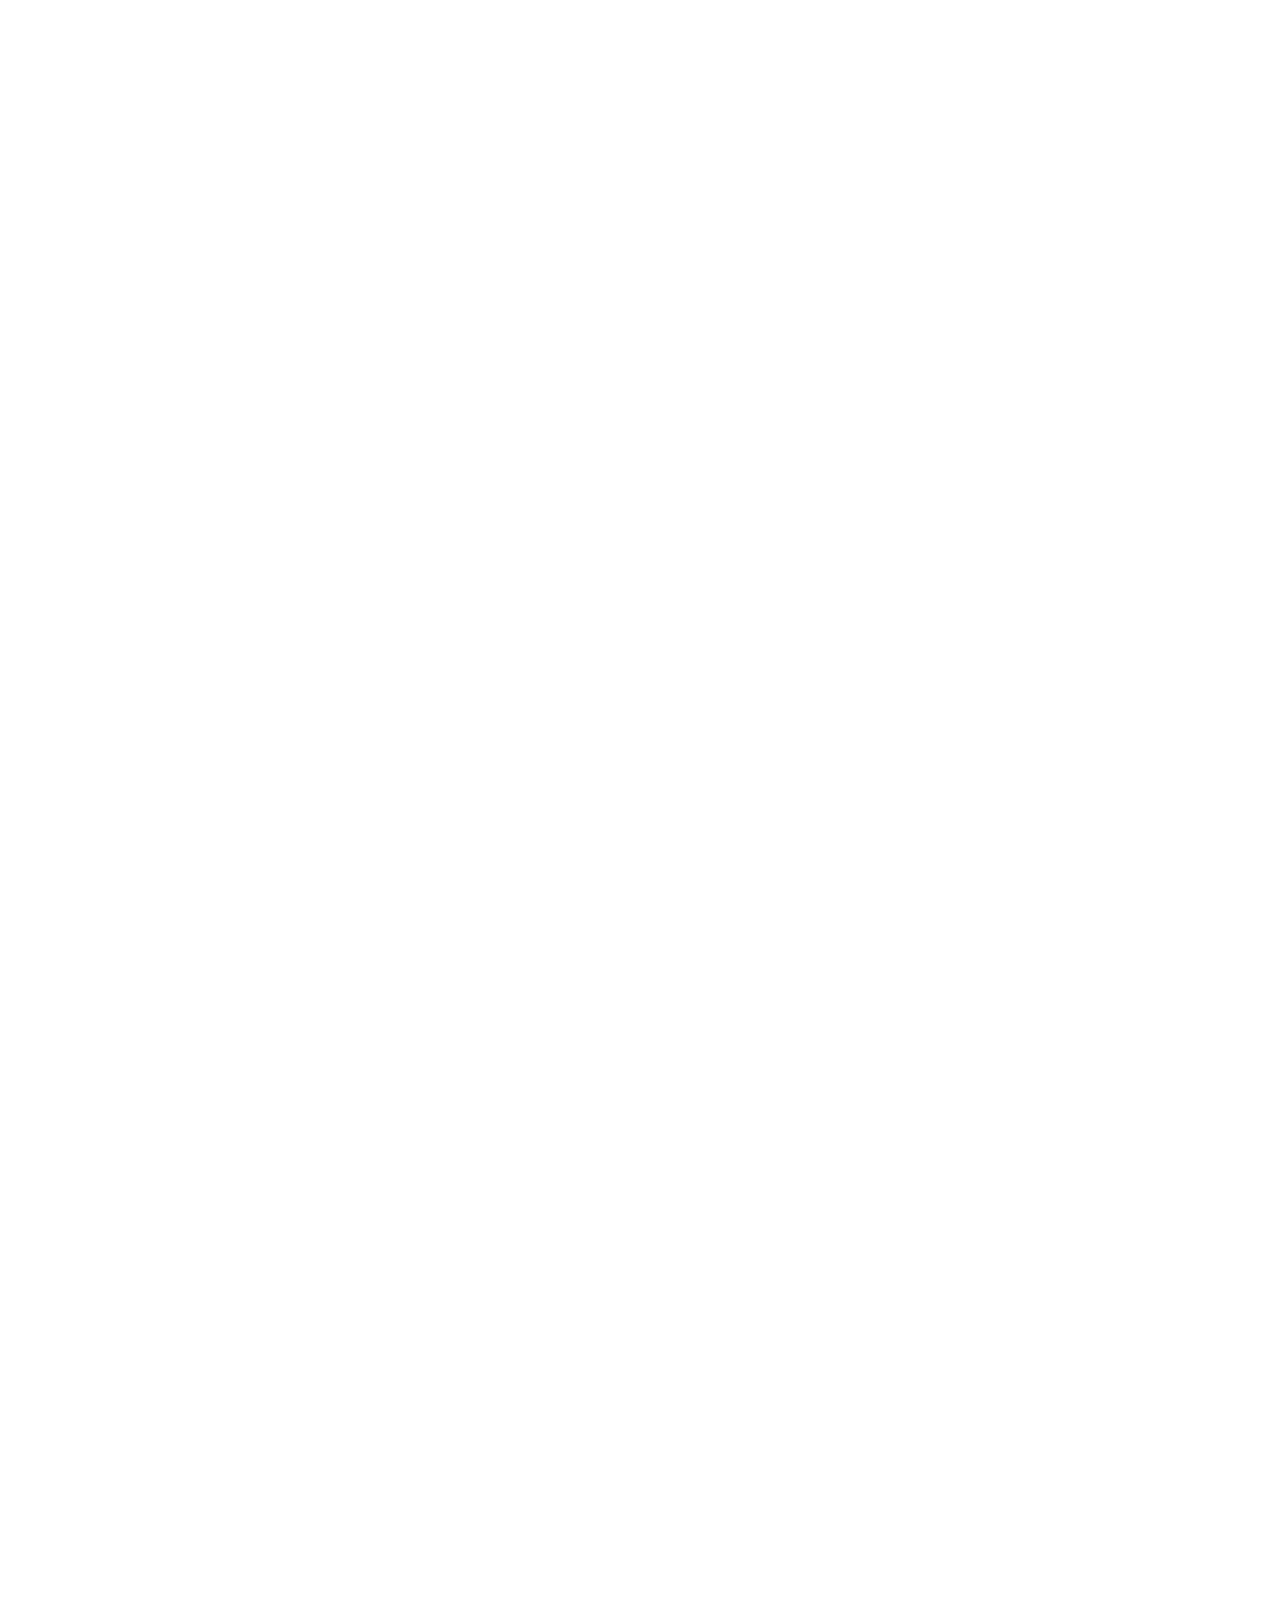
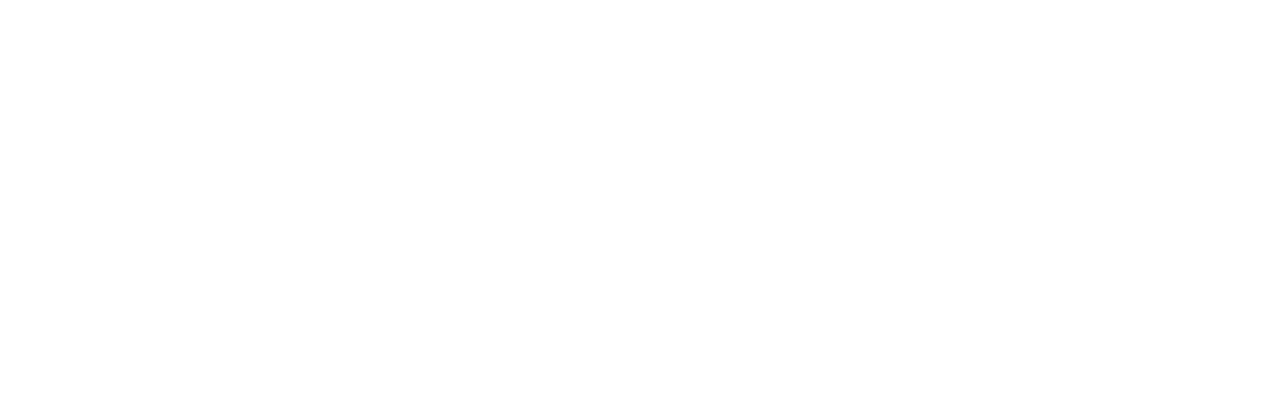
==== commit bb9b6d17: "Facebook Pixel" ====
--- a/index.html
+++ b/index.html
@@ -1,5 +1,22 @@
 <!DOCTYPE html>
 <html lang="en-US" class="no-js">
+    <!-- Meta Pixel Code -->
+    <script>
+       !function(f,b,e,v,n,t,s)
+       {if(f.fbq)return;n=f.fbq=function(){n.callMethod?
+       n.callMethod.apply(n,arguments):n.queue.push(arguments)};
+       if(!f._fbq)f._fbq=n;n.push=n;n.loaded=!0;n.version='2.0';
+       n.queue=[];t=b.createElement(e);t.async=!0;
+       t.src=v;s=b.getElementsByTagName(e)[0];
+       s.parentNode.insertBefore(t,s)}(window, document,'script',
+       'https://connect.facebook.net/en_US/fbevents.js');
+       fbq('init', '861898364967407');
+       fbq('track', 'PageView');
+    </script>
+    <noscript><img height="1" width="1" style="display:none"
+       src="https://www.facebook.com/tr?id=861898364967407&ev=PageView&noscript=1"
+       /></noscript>
+    <!-- End Meta Pixel Code -->
    <head>
       <!-- Title -->
       <title>AltoPadrão Imobiliária</title>
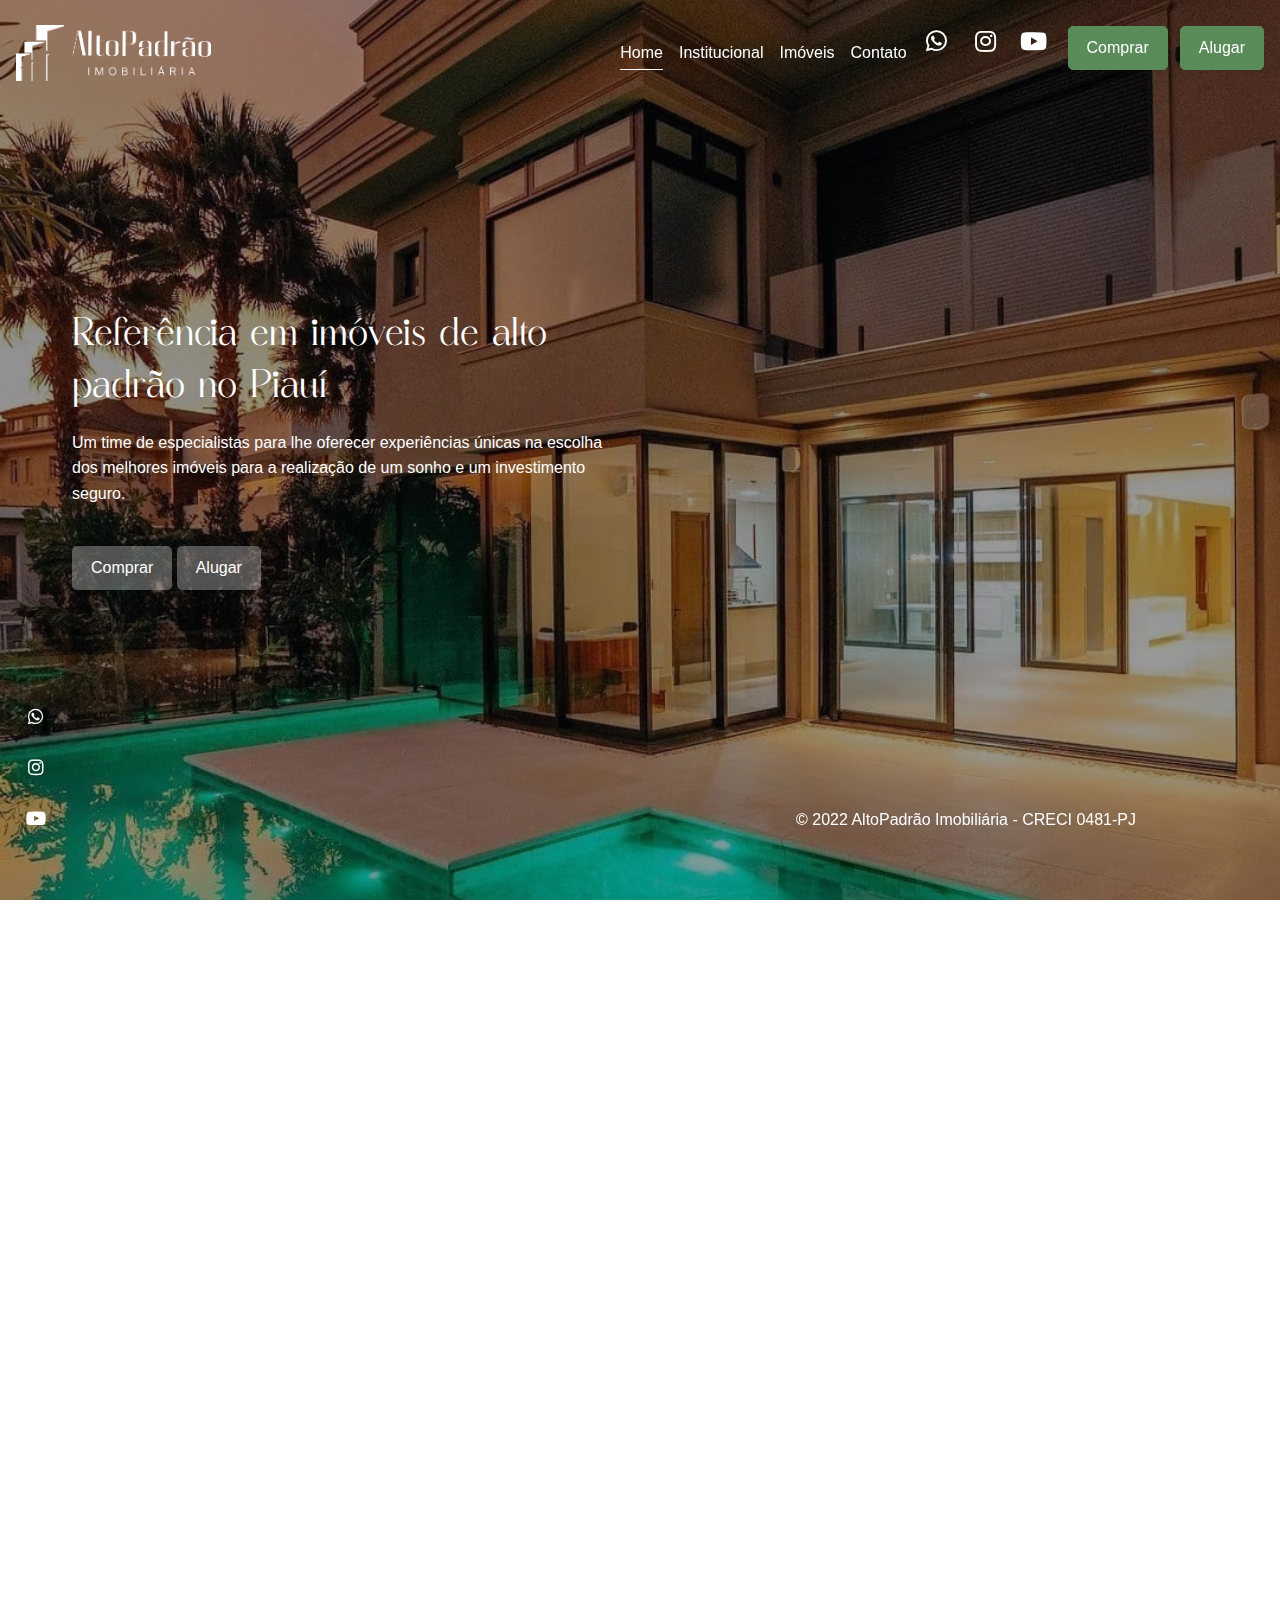
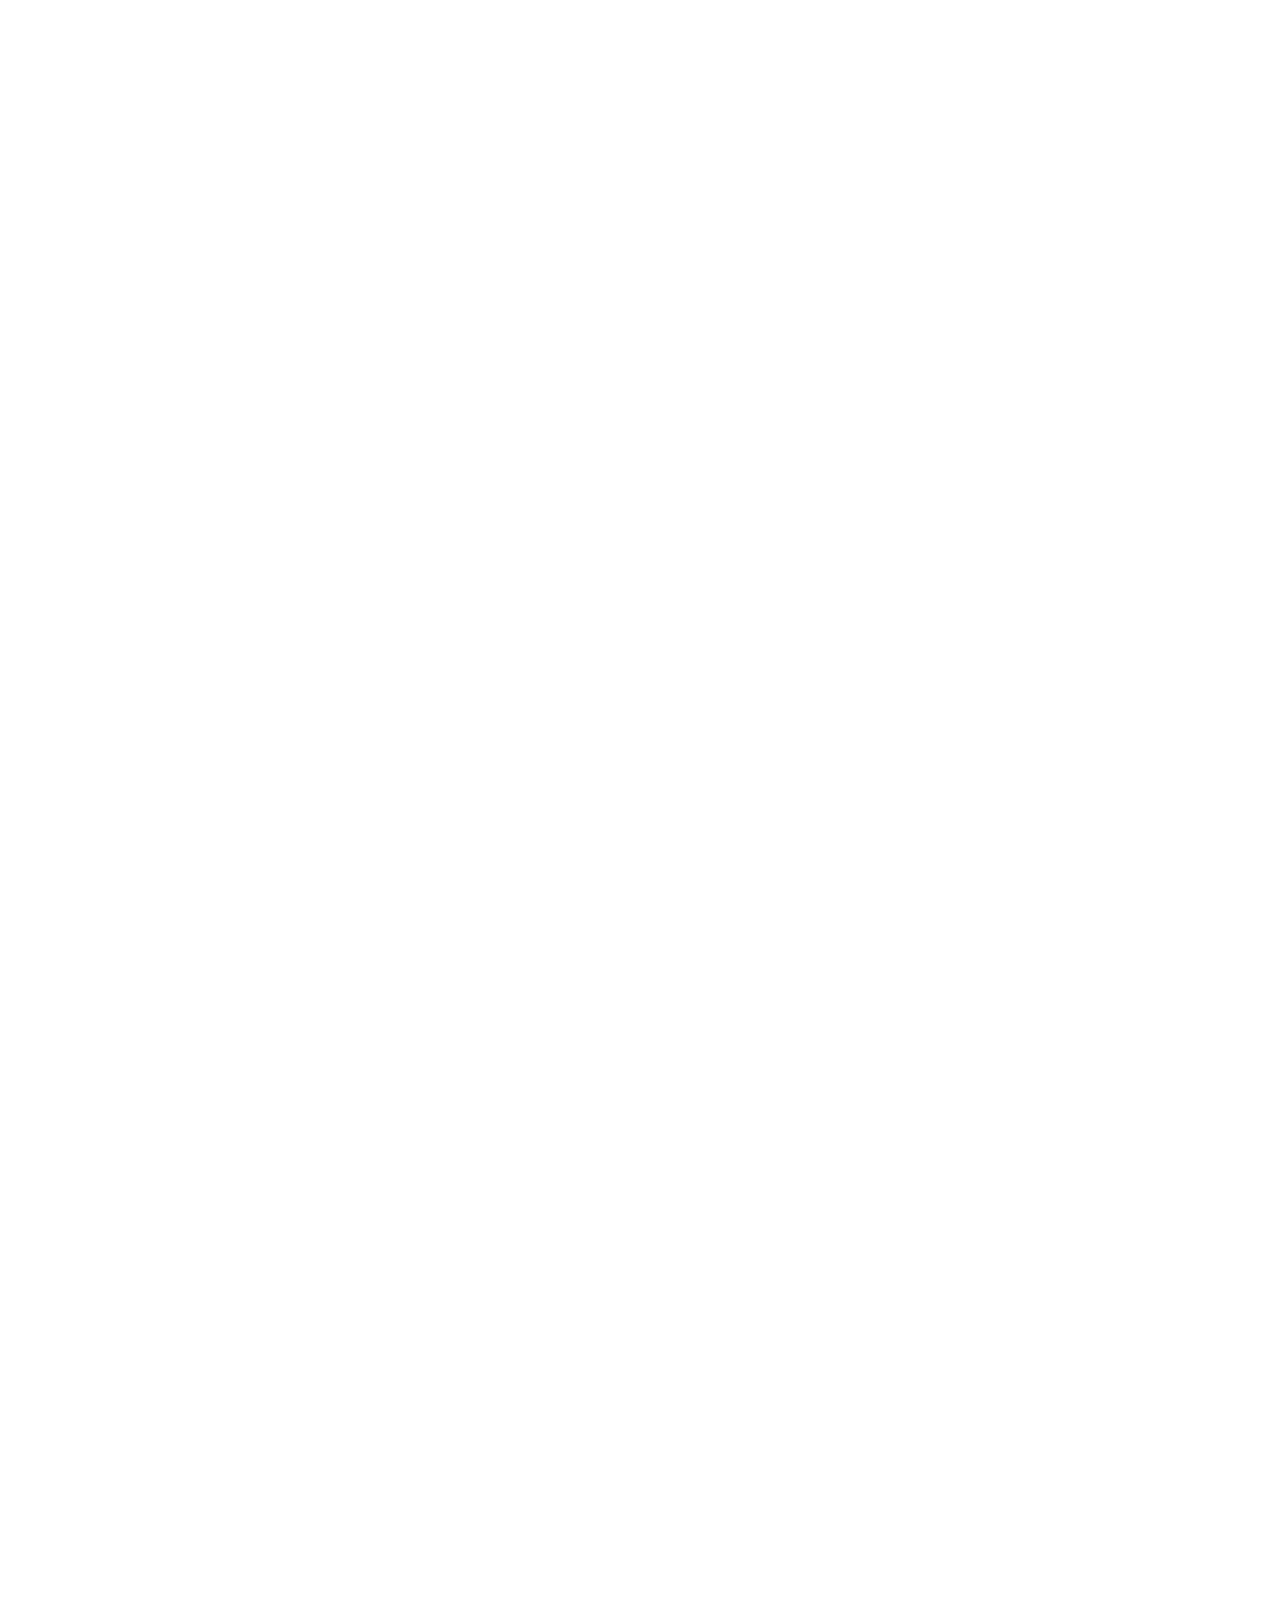
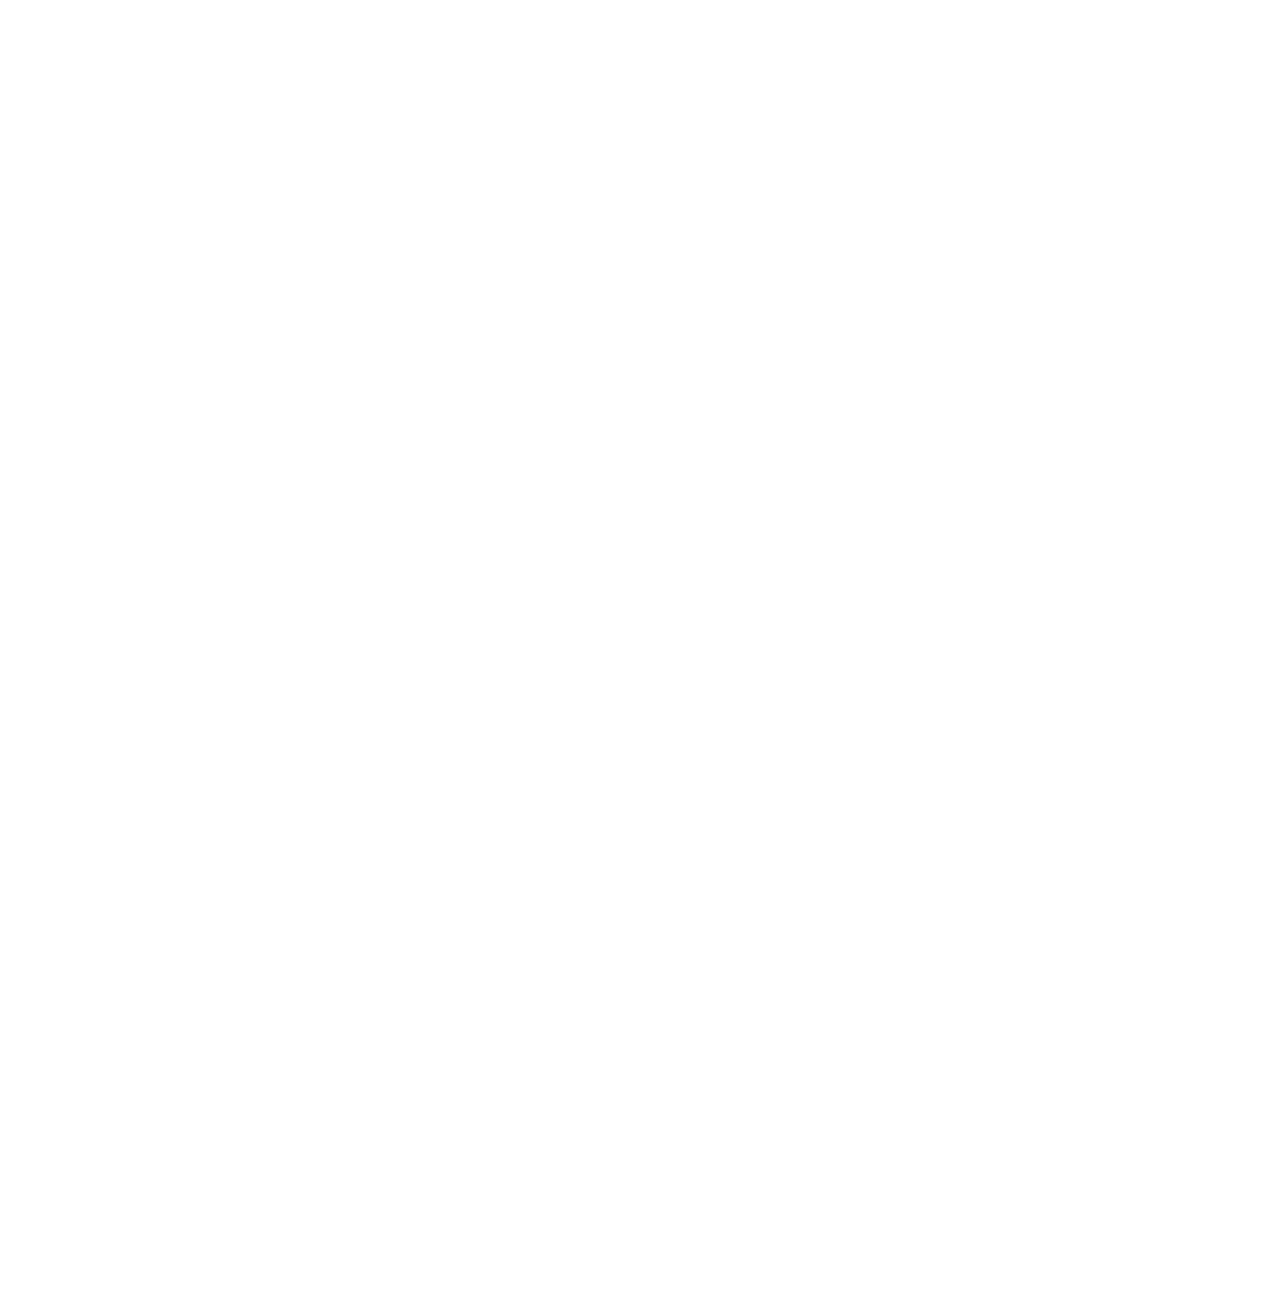
==== commit f3d785aa: "Form section added" ====
--- a/index.html
+++ b/index.html
@@ -24,7 +24,7 @@
       <!-- Required Meta Tags -->
       <meta charset="utf-8">
       <meta name="viewport" content="width=device-width, initial-scale=1, shrink-to-fit=no">
-      <meta name="description" content="Bootstrap HTML template and UI kit by Erilisdesign">
+      <meta name="description" content="Bootstrap HTML UI by Victor Nunes: @vctrnns">
       <!-- Libs CSS -->
       <link rel="stylesheet" href="assets/vendor/fullPage.js/dist/jquery.fullpage.min.css" type="text/css">
       <link rel="stylesheet" href="assets/vendor/slick/slick.min.css" type="text/css">
@@ -155,6 +155,9 @@
                <li class="nav-item" data-menuanchor="home">
                   <a class="nav-link" href="#home">Home</a>
                </li>
+               <!--<li class="nav-item" data-menuanchor="form">
+                  <a class="nav-link" href="#form">Form de Cadastro</a>
+               </li>-->
                <li class="nav-item" data-menuanchor="institucional">
                   <a class="nav-link" href="#institucional">Institucional</a>
                </li>
@@ -247,6 +250,69 @@
                </div>
             </div>
          </section>
+         <!-- Section - Form -->
+         <section class="ln-section d-xl-flex" data-anchor="what-we-do" data-tooltip="form" data-overlay-color="#2d5aec" data-overlay-opacity="90">
+            <div class="overlay overlay-advanced">
+              <div class="overlay-inner bg-image-holder bg-cover">
+                <img src="assets/images/image-2.jpeg" alt="background">
+              </div>
+              <div class="overlay-inner bg-dark opacity-50"></div>
+            </div>
+            <div class="container align-self-xl-center text-white">
+
+              <div class="row">
+                <div class="col-12 col-xl-5 mb-8 mb-xl-0">
+                  <h2 class="animated mb-4" data-animation="fadeInUp">Nossos serviços</h2>
+                  <p class="animated" data-animation="fadeInUp" data-animation-delay="150"><span>Entre em contato com os nossos corretores pelo telefone (86) 99414-1738, ou nos faça uma visita: Av. Lindolfo Monteiro, 1210, Bairro de Fátima.</span></p>
+                </div>
+                <div class="col-12 col-lg-6 offset-lg-1 animated" data-animation="fadeInUp" data-animation-delay="150">
+                   <div class="contato-form">
+                     <form class="mb-0" id="cf" name="cf" action="https://preview.erilisdesign.com/html/lana/include/sendemail.php" method="post" autocomplete="off">
+                       <div class="form-row">
+
+                         <div class="col-12 col-md-6">
+                           <div class="form-group">
+                             <input type="text" id="cf-name" name="cf-name" placeholder="Enter your name" class="form-control required">
+                           </div>
+                         </div>
+
+                         <div class="col-12 col-md-6">
+                           <div class="form-group">
+                             <input type="email" id="cf-email" name="cf-email" placeholder="Enter your email address" class="form-control required">
+                           </div>
+                         </div>
+
+                         <div class="col-12">
+                           <div class="form-group">
+                             <input type="text" id="cf-subject" name="cf-subject" placeholder="Subject (Optional)" class="form-control">
+                           </div>
+                         </div>
+
+                         <div class="col-12 mb-4">
+                           <div class="form-group">
+                             <textarea name="cf-message" id="cf-message" placeholder="Here goes your message" class="form-control required" rows="7"></textarea>
+                           </div>
+                         </div>
+
+                         <div class="col-12 d-none">
+                           <input type="text" id="cf-botcheck" name="cf-botcheck" value="">
+                         </div>
+
+                         <input type="hidden" name="prefix" value="cf-">
+
+                         <div class="col-12">
+                           <button class="btn btn-soft-white" type="submit" id="cf-submit" name="cf-submit">Send Message</button>
+                         </div>
+
+                       </div>
+                     </form>
+                     <div class="contato-form-result"></div>
+                   </div>
+                  </div>
+              </div>
+
+            </div>
+         </section>
          <!-- Section - Our mission -->
          <section class="ln-section d-xl-flex" data-anchor="institucional" data-tooltip="Our mission" data-overlay-color="#00050e" data-overlay-opacity="90">
             <div class="overlay overlay-advanced">
@@ -267,74 +333,8 @@
                </div>
             </div>
          </section>
-         <!-- Section - What we do -->
-         <!--<section class="ln-section d-xl-flex" data-anchor="what-we-do" data-tooltip="What we do" data-overlay-color="#2d5aec" data-overlay-opacity="90">
-            <div class="overlay overlay-advanced">
-              <div class="overlay-inner bg-image-holder bg-cover">
-                <img src="assets/images/image-2.jpeg" alt="background">
-              </div>
-              <div class="overlay-inner bg-dark opacity-50"></div>
-            </div>
-            <div class="container align-self-xl-center text-white">
-
-              <div class="row">
-                <div class="col-12 col-xl-5 mb-8 mb-xl-0">
-                  <h2 class="animated mb-4" data-animation="fadeInUp">Nossos serviços</h2>
-                  <p class="animated" data-animation="fadeInUp" data-animation-delay="150"><span>Entre em contato com os nossos corretores pelo telefone (86) 99414-1738, ou nos faça uma visita: Av. Lindolfo Monteiro, 1210, Bairro de Fátima.</span></p>
-                </div>
-                <div class="col-12 col-xl-6 offset-xl-1">
-                  <div class="row">
-
-                    <div class="col-md-6 col-sm-6 mb-8 animated" data-animation="fadeInUp">
-                      <div class="icon-7x mb-4">
-                        <i class="ti-timer"></i>
-                      </div>
-                      <h3 class="h4 mb-0">Exemplo 1</h3>
-                    </div>
-
-                    <div class="col-md-6 col-sm-6 mb-8 animated" data-animation="fadeInUp" data-animation-delay="150">
-                      <div class="icon-7x mb-4">
-                        <i class="ti-brush-alt"></i>
-                      </div>
-                      <h3 class="h4 mb-0">Exemplo 2</h3>
-                    </div>
-
-                    <div class="col-md-6 col-sm-6 mb-8 animated" data-animation="fadeInUp" data-animation-delay="300">
-                      <div class="icon-7x mb-4">
-                        <i class="ti-book"></i>
-                      </div>
-                      <h3 class="h4 mb-0">Exemplo 3</h3>
-                    </div>
-
-                    <div class="col-md-6 col-sm-6 mb-8 animated" data-animation="fadeInUp" data-animation-delay="450">
-                      <div class="icon-7x mb-4">
-                        <i class="ti-layers"></i>
-                      </div>
-                      <h3 class="h4 mb-0">Exemplo 4</h3>
-                    </div>
-
-                    <div class="col-md-6 col-sm-6 mb-8 mb-sm-0 animated" data-animation="fadeInUp" data-animation-delay="600">
-                      <div class="icon-7x mb-4">
-                        <i class="ti-settings"></i>
-                      </div>
-                      <h3 class="h4 mb-0">Exemplo 5</h3>
-                    </div>
-
-                    <div class="col-md-6 col-sm-6 animated" data-animation="fadeInUp" data-animation-delay="750">
-                      <div class="icon-7x mb-4">
-                        <i class="ti-headphone-alt"></i>
-                      </div>
-                      <h3 class="h4 mb-0">Exemplo 6</h3>
-                    </div>
-
-                  </div>
-                </div>
-              </div>
-
-            </div>
-            </section>
-
-            <section class="ln-section d-xl-flex" data-anchor="our-solutions" data-tooltip="Our solutions" data-overlay-color="#00050e" data-overlay-opacity="90">
+
+         <!--<section class="ln-section d-xl-flex" data-anchor="our-solutions" data-tooltip="Our solutions" data-overlay-color="#00050e" data-overlay-opacity="90">
             <div class="overlay overlay-advanced">
               <div class="overlay-inner bg-image-holder bg-cover">
                 <img src="assets/images/image-3.jpg" alt="background">
@@ -372,7 +372,7 @@
 
               </div>
             </div>
-            </section>-->
+         </section>-->
          <!-- Section - Imóveis -->
          <section class="ln-section d-xl-flex" data-anchor="imoveis" data-tooltip="Imóveis" data-overlay-color="#00050e" data-overlay-opacity="80">
             <div class="overlay overlay-advanced">
@@ -821,51 +821,7 @@
                         </div>
                      </div>
                   </div>
-                  <!--<div class="col-12 col-lg-6 offset-lg-1 animated" data-animation="fadeInUp" data-animation-delay="150">
-                     <div class="contato-form">
-                       <form class="mb-0" id="cf" name="cf" action="https://preview.erilisdesign.com/html/lana/include/sendemail.php" method="post" autocomplete="off">
-                         <div class="form-row">
-
-                           <div class="col-12 col-md-6">
-                             <div class="form-group">
-                               <input type="text" id="cf-name" name="cf-name" placeholder="Enter your name" class="form-control required">
-                             </div>
-                           </div>
-
-                           <div class="col-12 col-md-6">
-                             <div class="form-group">
-                               <input type="email" id="cf-email" name="cf-email" placeholder="Enter your email address" class="form-control required">
-                             </div>
-                           </div>
-
-                           <div class="col-12">
-                             <div class="form-group">
-                               <input type="text" id="cf-subject" name="cf-subject" placeholder="Subject (Optional)" class="form-control">
-                             </div>
-                           </div>
-
-                           <div class="col-12 mb-4">
-                             <div class="form-group">
-                               <textarea name="cf-message" id="cf-message" placeholder="Here goes your message" class="form-control required" rows="7"></textarea>
-                             </div>
-                           </div>
-
-                           <div class="col-12 d-none">
-                             <input type="text" id="cf-botcheck" name="cf-botcheck" value="">
-                           </div>
-
-                           <input type="hidden" name="prefix" value="cf-">
-
-                           <div class="col-12">
-                             <button class="btn btn-soft-white" type="submit" id="cf-submit" name="cf-submit">Send Message</button>
-                           </div>
-
-                         </div>
-                       </form>
-                       <div class="contato-form-result"></div>
-                     </div>
-                     </div>-->
-               </div>
+                </div>
             </div>
          </section>
       </div>
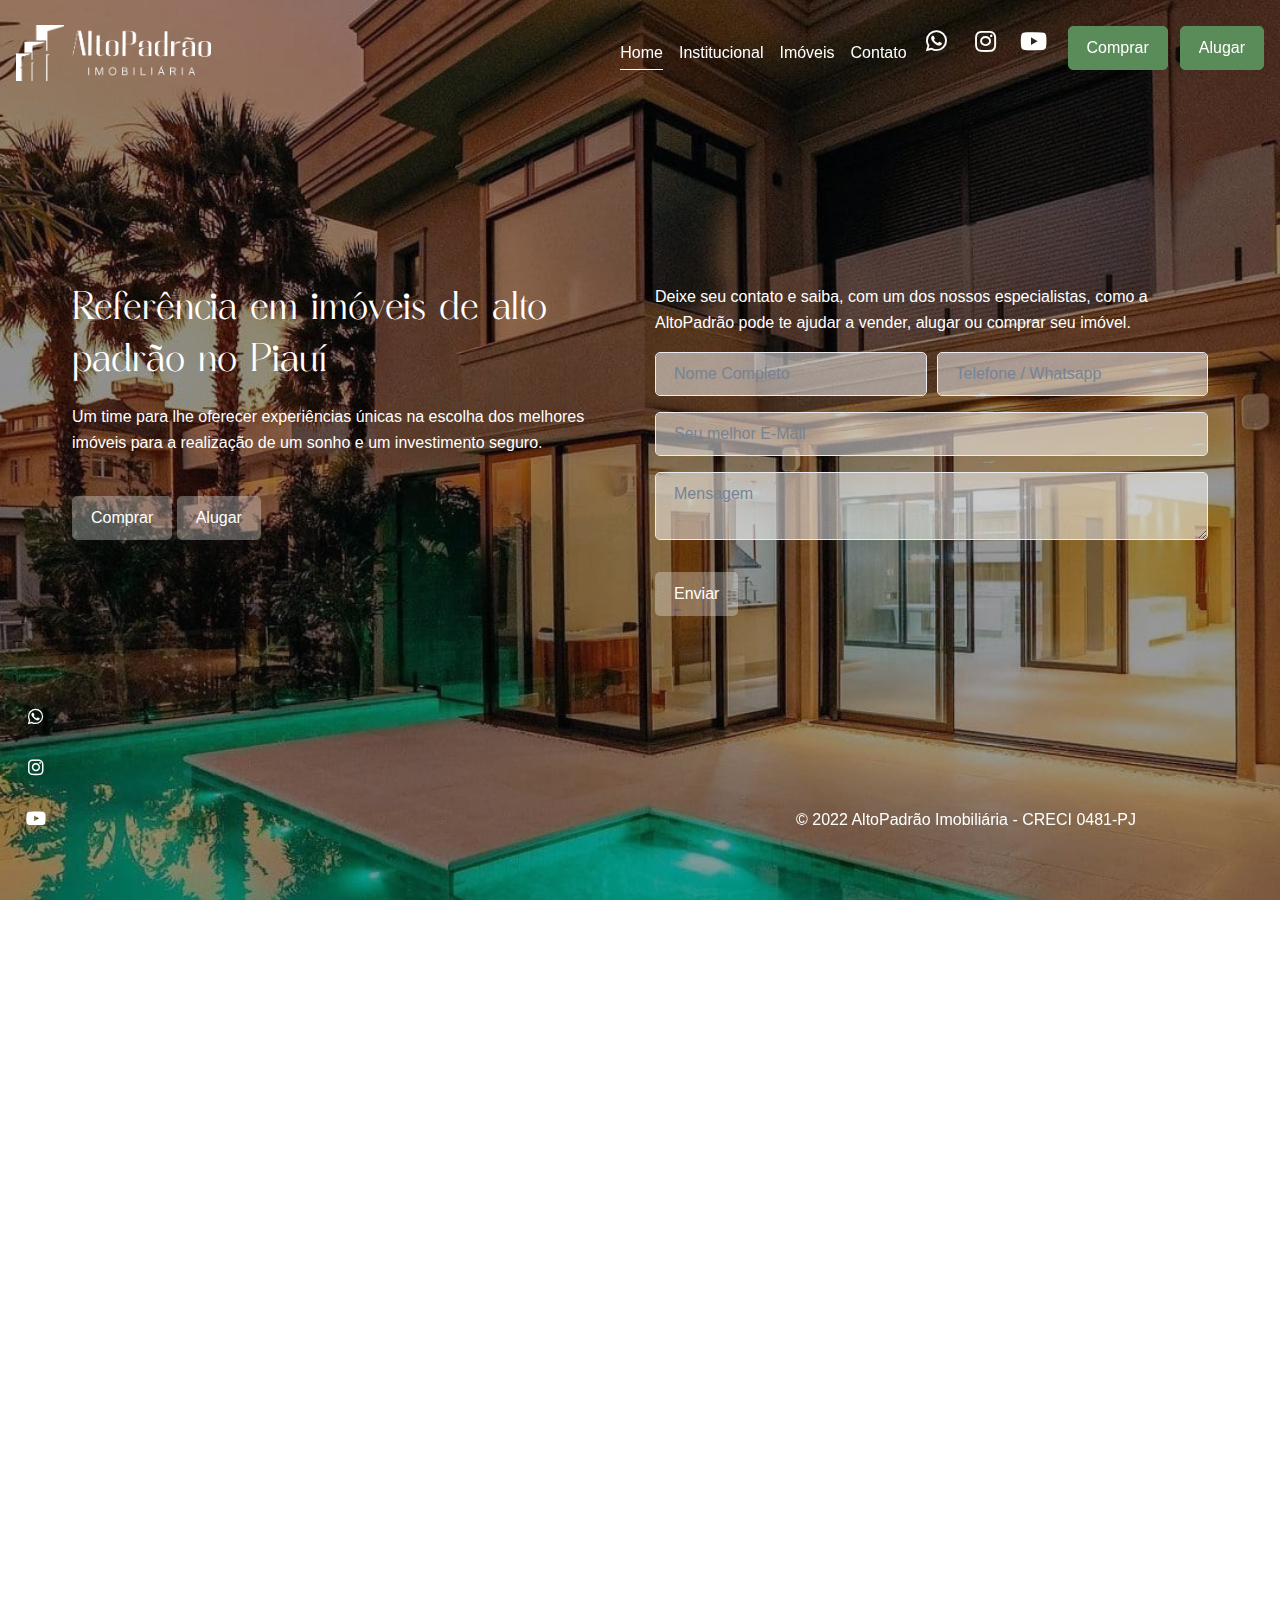
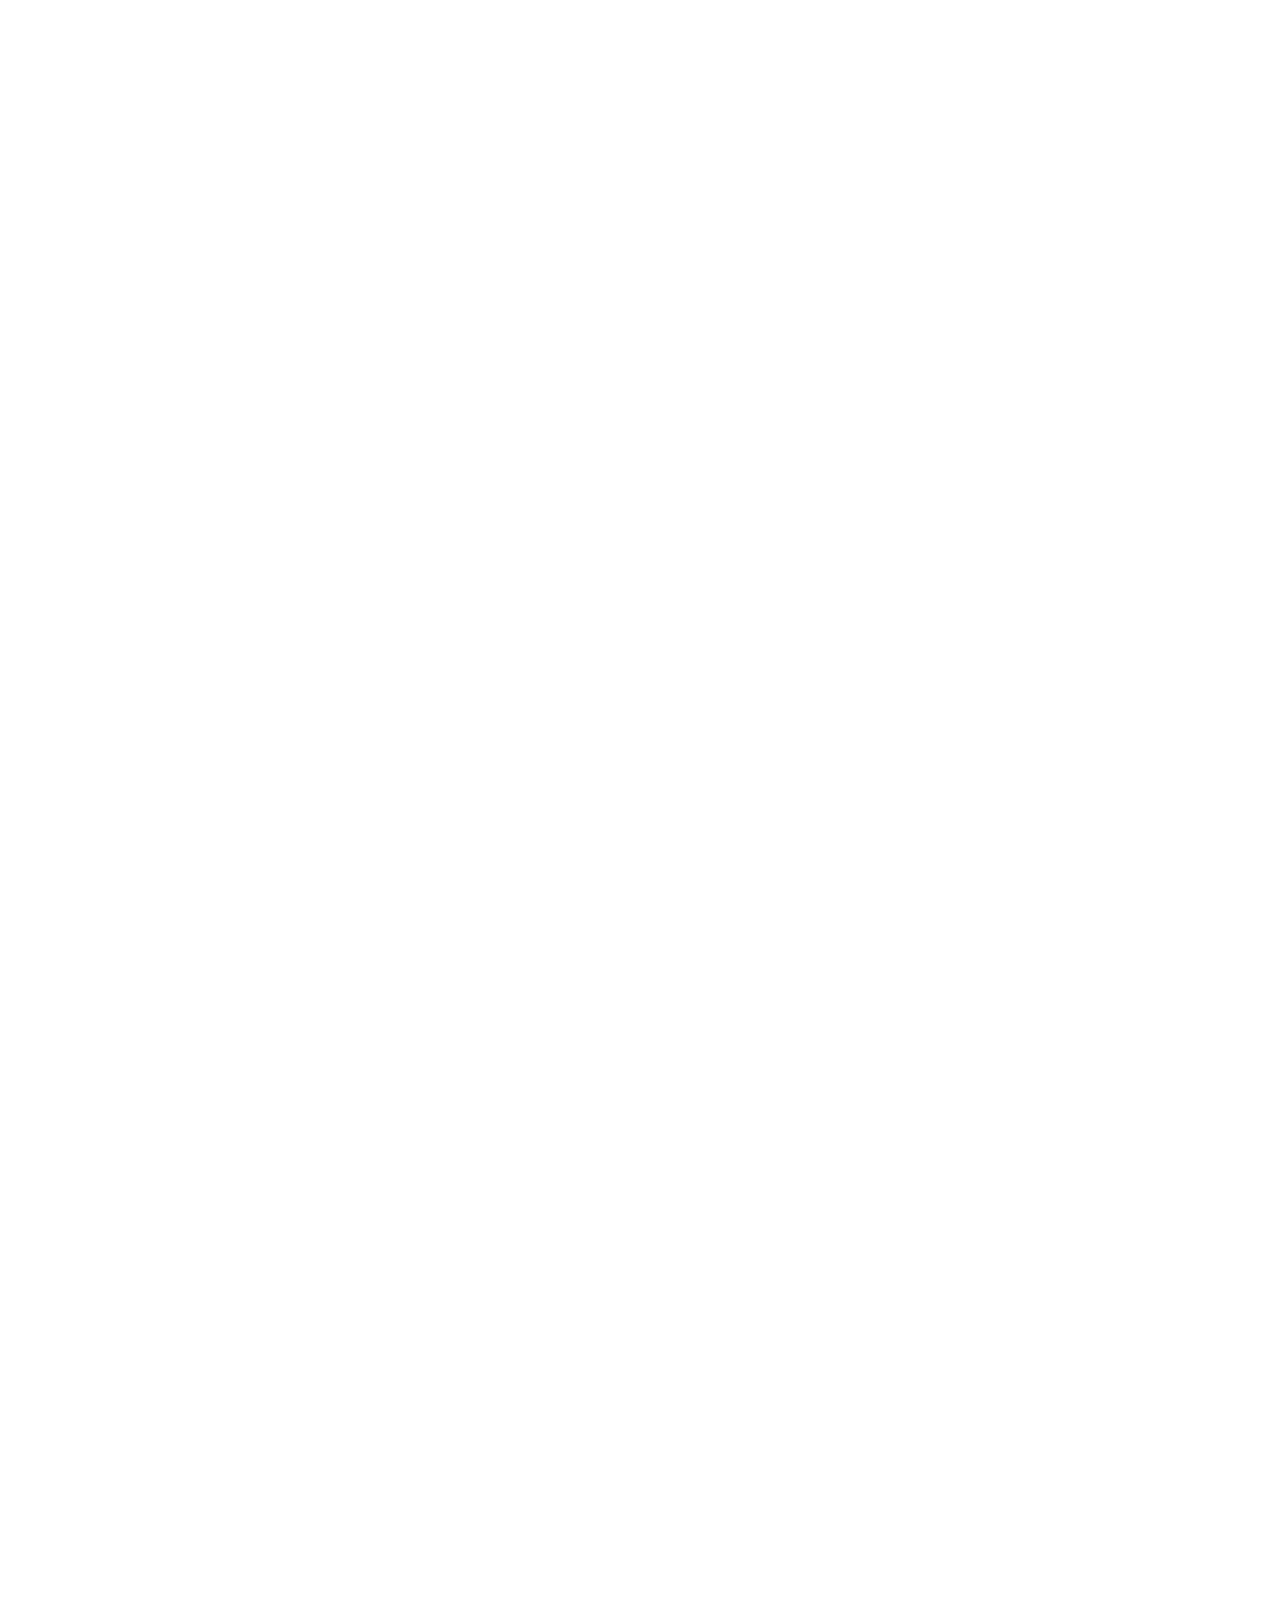
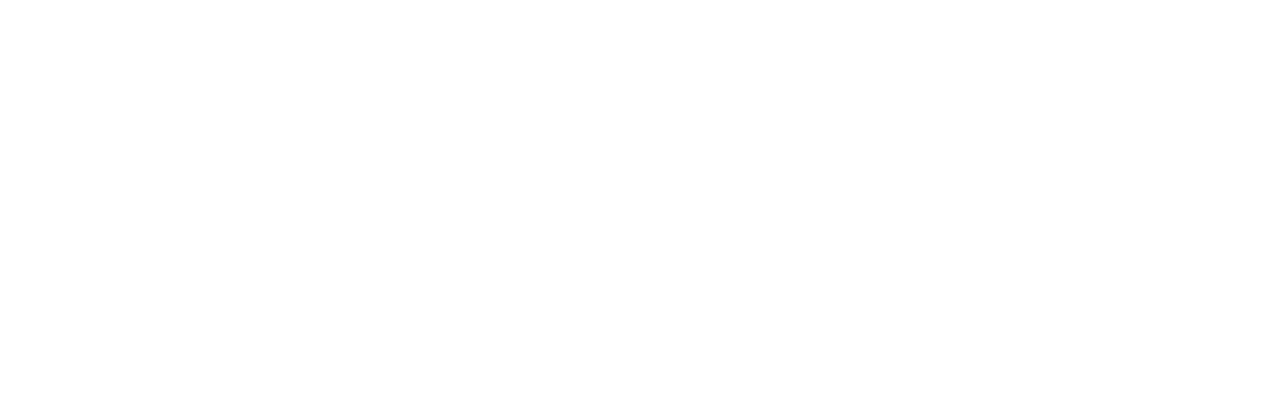
==== commit 4d8f4d9c: "Form place changed" ====
--- a/index.html
+++ b/index.html
@@ -233,9 +233,9 @@
             </div>
             <div class="container align-self-center text-white">
                <div class="row">
-                  <div class="col-12 col-lg-9 col-xl-6">
+                  <div class="col-6 col-lg-6 col-xl-6">
                      <h1 class="mb-4 animated" data-animation="fadeInUp">Referência em imóveis de alto padrão no Piauí</h1>
-                     <p class="mb-7 animated" data-animation="fadeInUp" data-animation-delay="200">Um time de especialistas para lhe oferecer experiências únicas na escolha dos melhores imóveis para a realização de um sonho e um investimento seguro.</p>
+                     <p class="mb-7 animated" data-animation="fadeInUp" data-animation-delay="200">Um time para lhe oferecer experiências únicas na escolha dos melhores imóveis para a realização de um sonho e um investimento seguro.</p>
                      <a href="https://www.altopadraoimoveisthe.com.br/imoveis/a-venda">
                      <button type="button" class="btn btn-soft-white scrollto animated" data-animation="fadeInUp" data-animation-delay="600" data-toggle="modal" data-target="https://www.altopadraoimoveisthe.com.br/imoveis/a-venda">
                      Comprar
@@ -247,14 +247,63 @@
                      </button>
                      </a>
                   </div>
+                  <div class="col-6 col-lg-6 col-xl-6">
+
+                      <!--<h2 class="animated mb-4" data-animation="fadeInUp">É uma satisfação atendê-lo</h2>-->
+                      <p class="animated" data-animation="fadeInUp" data-animation-delay="150"><span>Deixe seu contato e saiba, com um dos nossos especialistas, como a AltoPadrão pode te ajudar a vender, alugar ou comprar seu imóvel.</span></p>
+
+                       <div class="contato-form">
+                         <form class="mb-0" id="cf" name="cf" action="mail/email.php" method="post">
+                           <div class="form-row">
+
+                             <div class="col-12 col-md-6">
+                               <div class="form-group">
+                                 <input type="text" id="nome" name="nome" placeholder="Nome Completo" class="form-control required">
+                               </div>
+                             </div>
+
+                             <div class="col-12 col-md-6">
+                               <div class="form-group">
+                                 <input type="email" id="telefone" name="telefone" placeholder="Telefone / Whatsapp" class="form-control required">
+                               </div>
+                             </div>
+
+                             <div class="col-12">
+                               <div class="form-group">
+                                 <input type="text" id="email" name="email" placeholder="Seu melhor E-Mail" class="form-control">
+                               </div>
+                             </div>
+
+                             <div class="col-12 mb-4">
+                               <div class="form-group">
+                                 <textarea name="mensagem" id="mensagem" placeholder="Mensagem" class="form-control" rows="2"></textarea>
+                               </div>
+                             </div>
+
+                             <div class="col-12 d-none">
+                               <input type="text" id="cf-botcheck" name="cf-botcheck" value="">
+                             </div>
+
+                             <input type="hidden" name="prefix" value="cf-">
+
+                             <div class="col-12">
+                               <button class="btn btn-soft-white" type="submit" id="cf-submit" name="cf-submit">Enviar</button>
+                             </div>
+
+                           </div>
+                         </form>
+                         <div class="contato-form-result"></div>
+                       </div>
+                  </div>
                </div>
             </div>
          </section>
+
          <!-- Section - Form -->
-         <section class="ln-section d-xl-flex" data-anchor="what-we-do" data-tooltip="form" data-overlay-color="#2d5aec" data-overlay-opacity="90">
+         <!--<section class="ln-section d-xl-flex" data-anchor="form" data-tooltip="form" data-overlay-color="#2d5aec" data-overlay-opacity="90">
             <div class="overlay overlay-advanced">
               <div class="overlay-inner bg-image-holder bg-cover">
-                <img src="assets/images/image-2.jpeg" alt="background">
+                <img src="assets/images/form.jpg" alt="background">
               </div>
               <div class="overlay-inner bg-dark opacity-50"></div>
             </div>
@@ -262,35 +311,35 @@
 
               <div class="row">
                 <div class="col-12 col-xl-5 mb-8 mb-xl-0">
-                  <h2 class="animated mb-4" data-animation="fadeInUp">Nossos serviços</h2>
-                  <p class="animated" data-animation="fadeInUp" data-animation-delay="150"><span>Entre em contato com os nossos corretores pelo telefone (86) 99414-1738, ou nos faça uma visita: Av. Lindolfo Monteiro, 1210, Bairro de Fátima.</span></p>
+                  <h2 class="animated mb-4" data-animation="fadeInUp">É uma satisfação atendê-lo</h2>
+                  <p class="animated" data-animation="fadeInUp" data-animation-delay="150"><span>Nos envie seu contato, que um de nossos especialistas entrará em contato com você:</span></p>
                 </div>
                 <div class="col-12 col-lg-6 offset-lg-1 animated" data-animation="fadeInUp" data-animation-delay="150">
                    <div class="contato-form">
-                     <form class="mb-0" id="cf" name="cf" action="https://preview.erilisdesign.com/html/lana/include/sendemail.php" method="post" autocomplete="off">
+                     <form class="mb-0" id="cf" name="cf" action="mail/email.php" method="post" autocomplete="off">
                        <div class="form-row">
 
                          <div class="col-12 col-md-6">
                            <div class="form-group">
-                             <input type="text" id="cf-name" name="cf-name" placeholder="Enter your name" class="form-control required">
+                             <input type="text" id="nome" name="nome" placeholder="Nome Completo" class="form-control required">
                            </div>
                          </div>
 
                          <div class="col-12 col-md-6">
                            <div class="form-group">
-                             <input type="email" id="cf-email" name="cf-email" placeholder="Enter your email address" class="form-control required">
+                             <input type="email" id="telefone" name="telefone" placeholder="Seu Telefone" class="form-control required">
                            </div>
                          </div>
 
                          <div class="col-12">
                            <div class="form-group">
-                             <input type="text" id="cf-subject" name="cf-subject" placeholder="Subject (Optional)" class="form-control">
+                             <input type="text" id="email" name="email" placeholder="Seu E-Mail" class="form-control required">
                            </div>
                          </div>
 
                          <div class="col-12 mb-4">
                            <div class="form-group">
-                             <textarea name="cf-message" id="cf-message" placeholder="Here goes your message" class="form-control required" rows="7"></textarea>
+                             <textarea name="mensagem" id="mensagem" placeholder="Mensagem" class="form-control" rows="7"></textarea>
                            </div>
                          </div>
 
@@ -301,7 +350,7 @@
                          <input type="hidden" name="prefix" value="cf-">
 
                          <div class="col-12">
-                           <button class="btn btn-soft-white" type="submit" id="cf-submit" name="cf-submit">Send Message</button>
+                           <button class="btn btn-soft-white" type="submit" id="cf-submit" name="cf-submit">Enviar</button>
                          </div>
 
                        </div>
@@ -312,7 +361,8 @@
               </div>
 
             </div>
-         </section>
+         </section>-->
+
          <!-- Section - Our mission -->
          <section class="ln-section d-xl-flex" data-anchor="institucional" data-tooltip="Our mission" data-overlay-color="#00050e" data-overlay-opacity="90">
             <div class="overlay overlay-advanced">
--- a/assets/css/theme.css
+++ b/assets/css/theme.css
@@ -1563,7 +1563,7 @@
     font-weight:400;
     line-height:1.5;
     color:#515d6d;
-    background-color:#fff;
+    background-color:rgba(255,255,255,0.5);
     background-clip:padding-box;
     border:1px solid #eaecf1;
     border-radius:0.3125rem;
